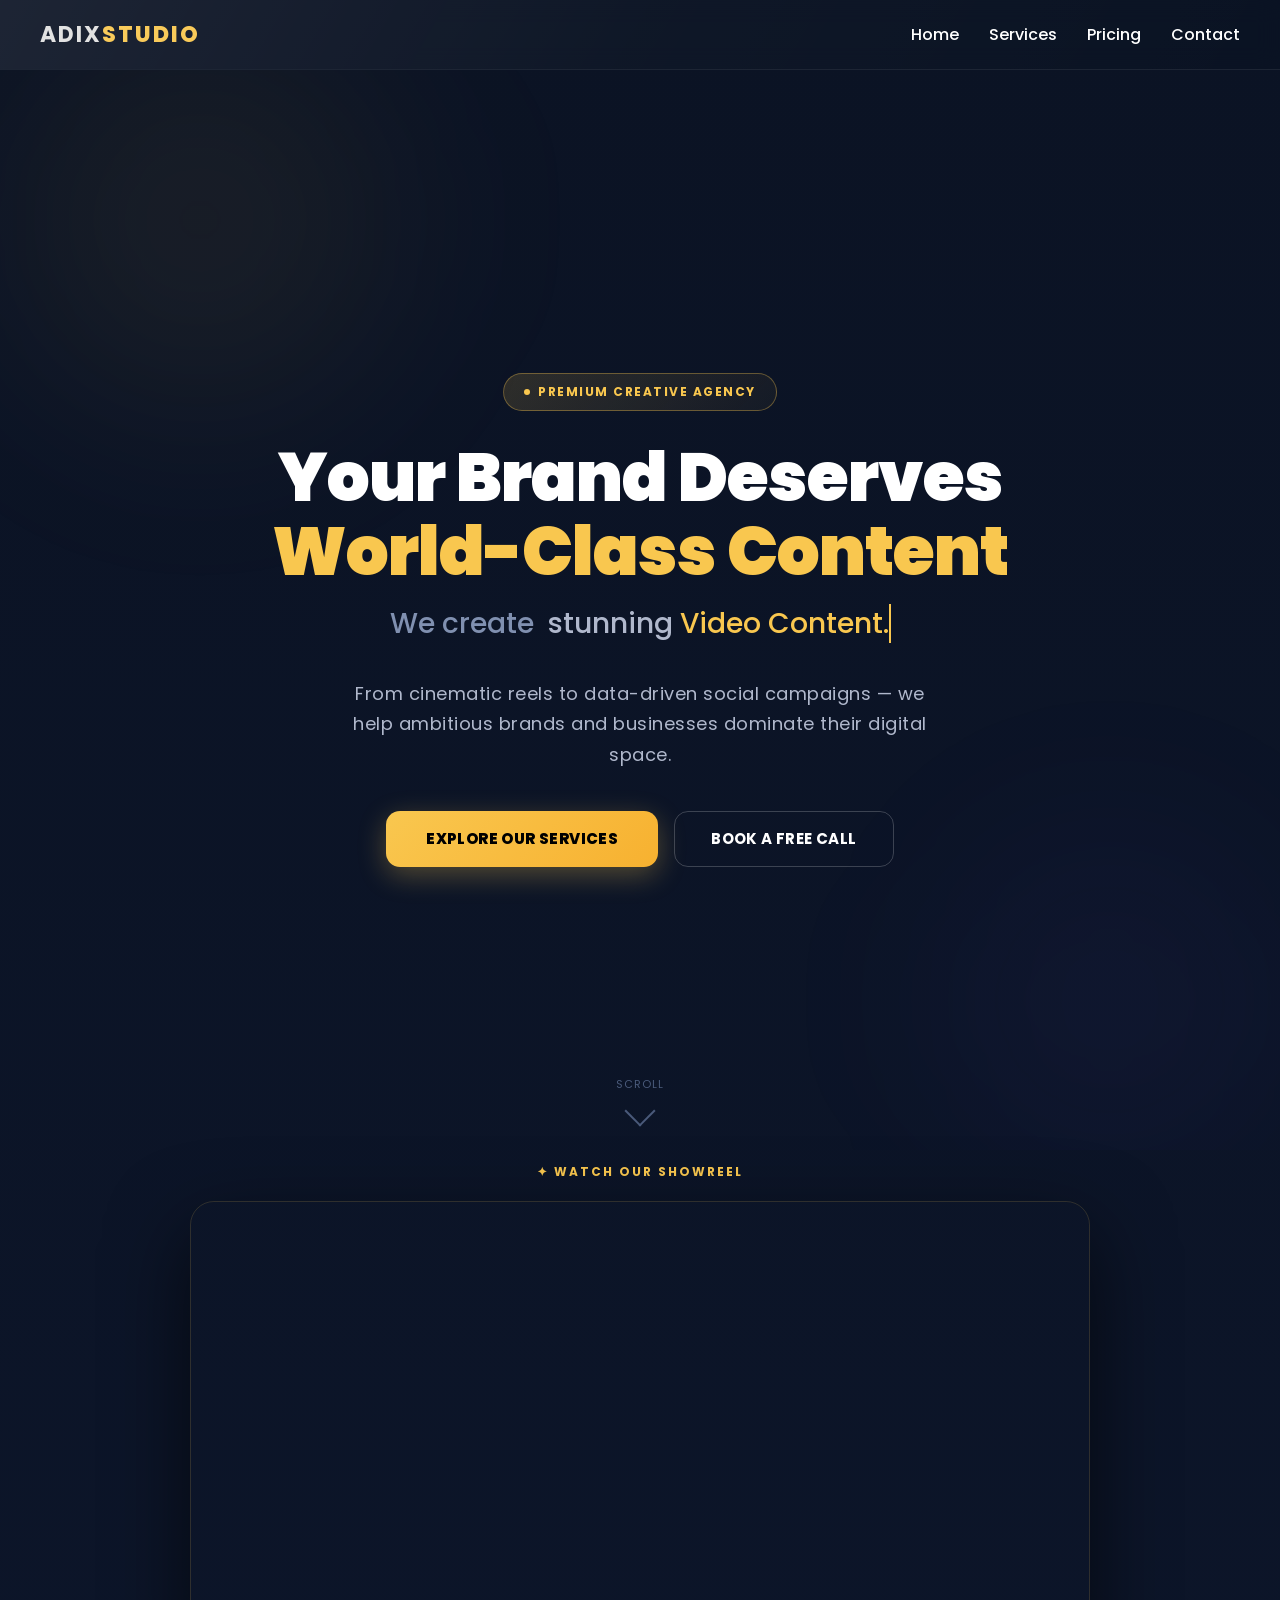
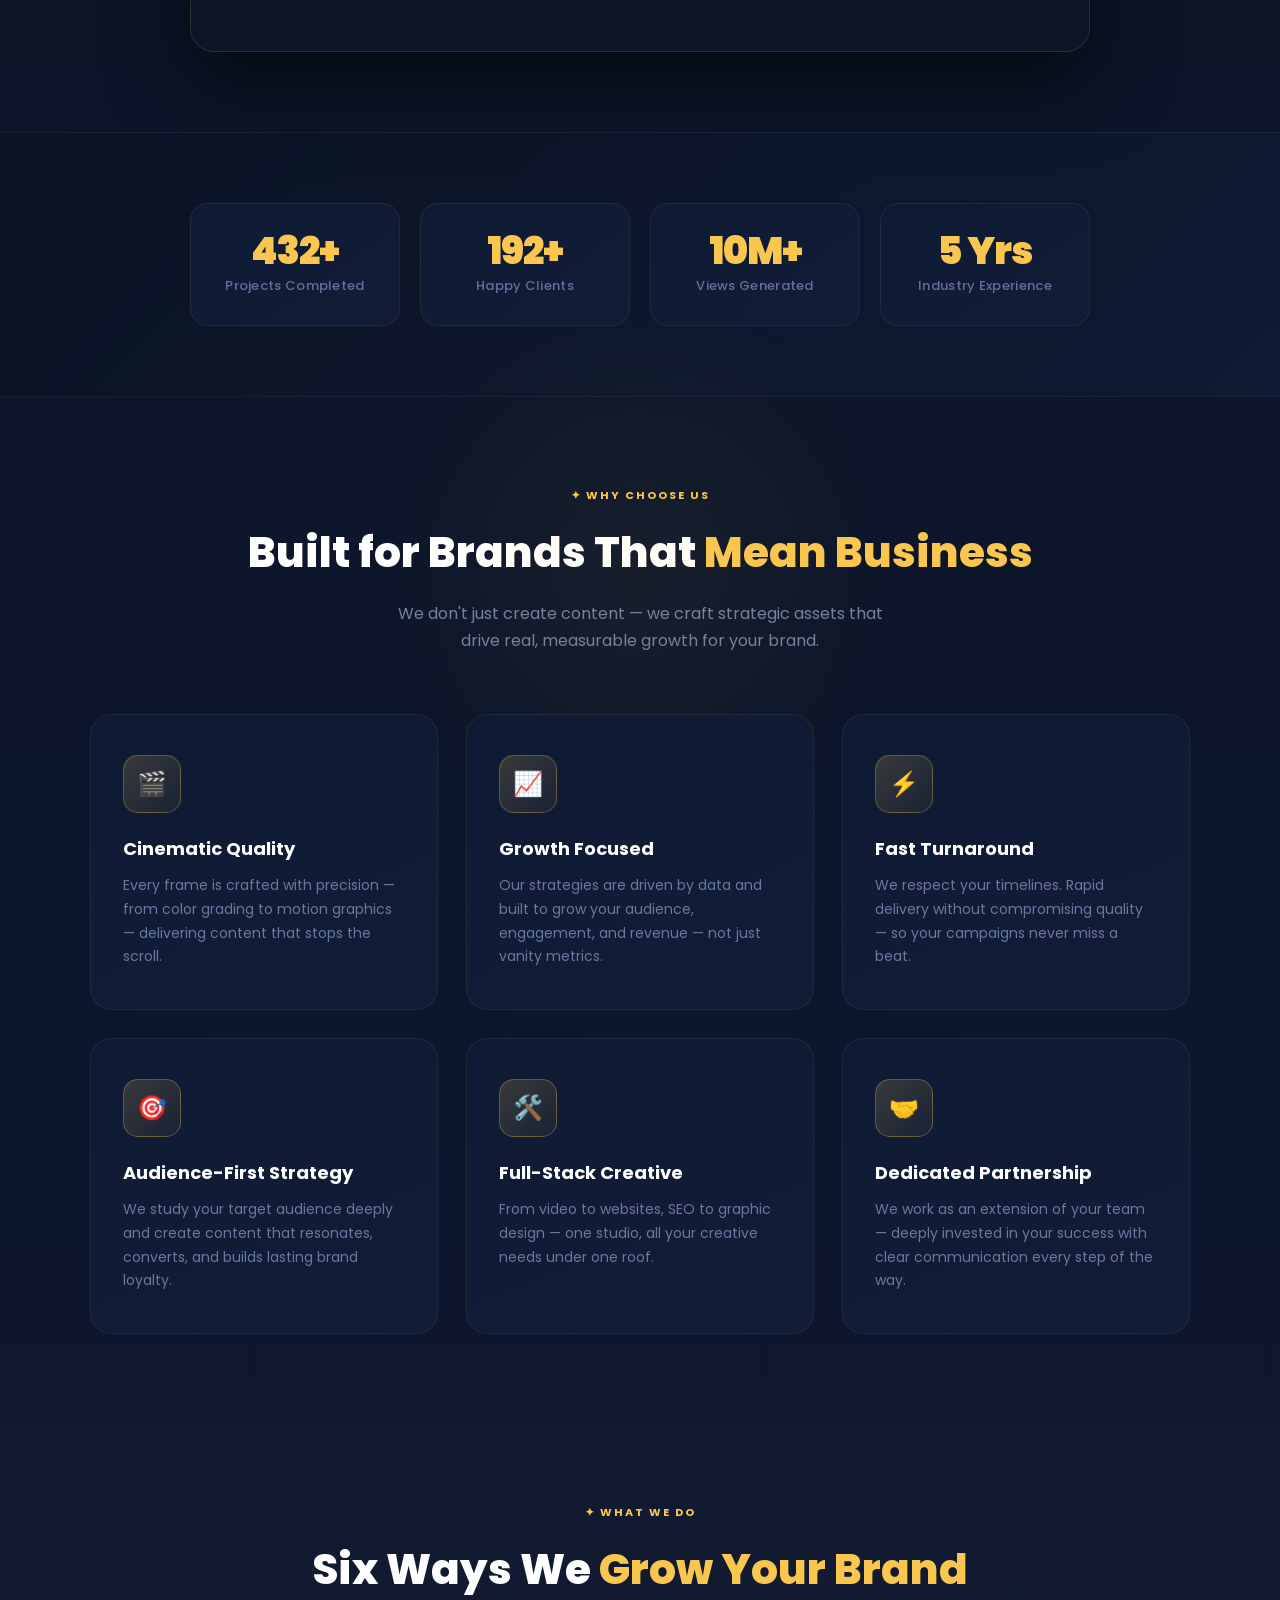
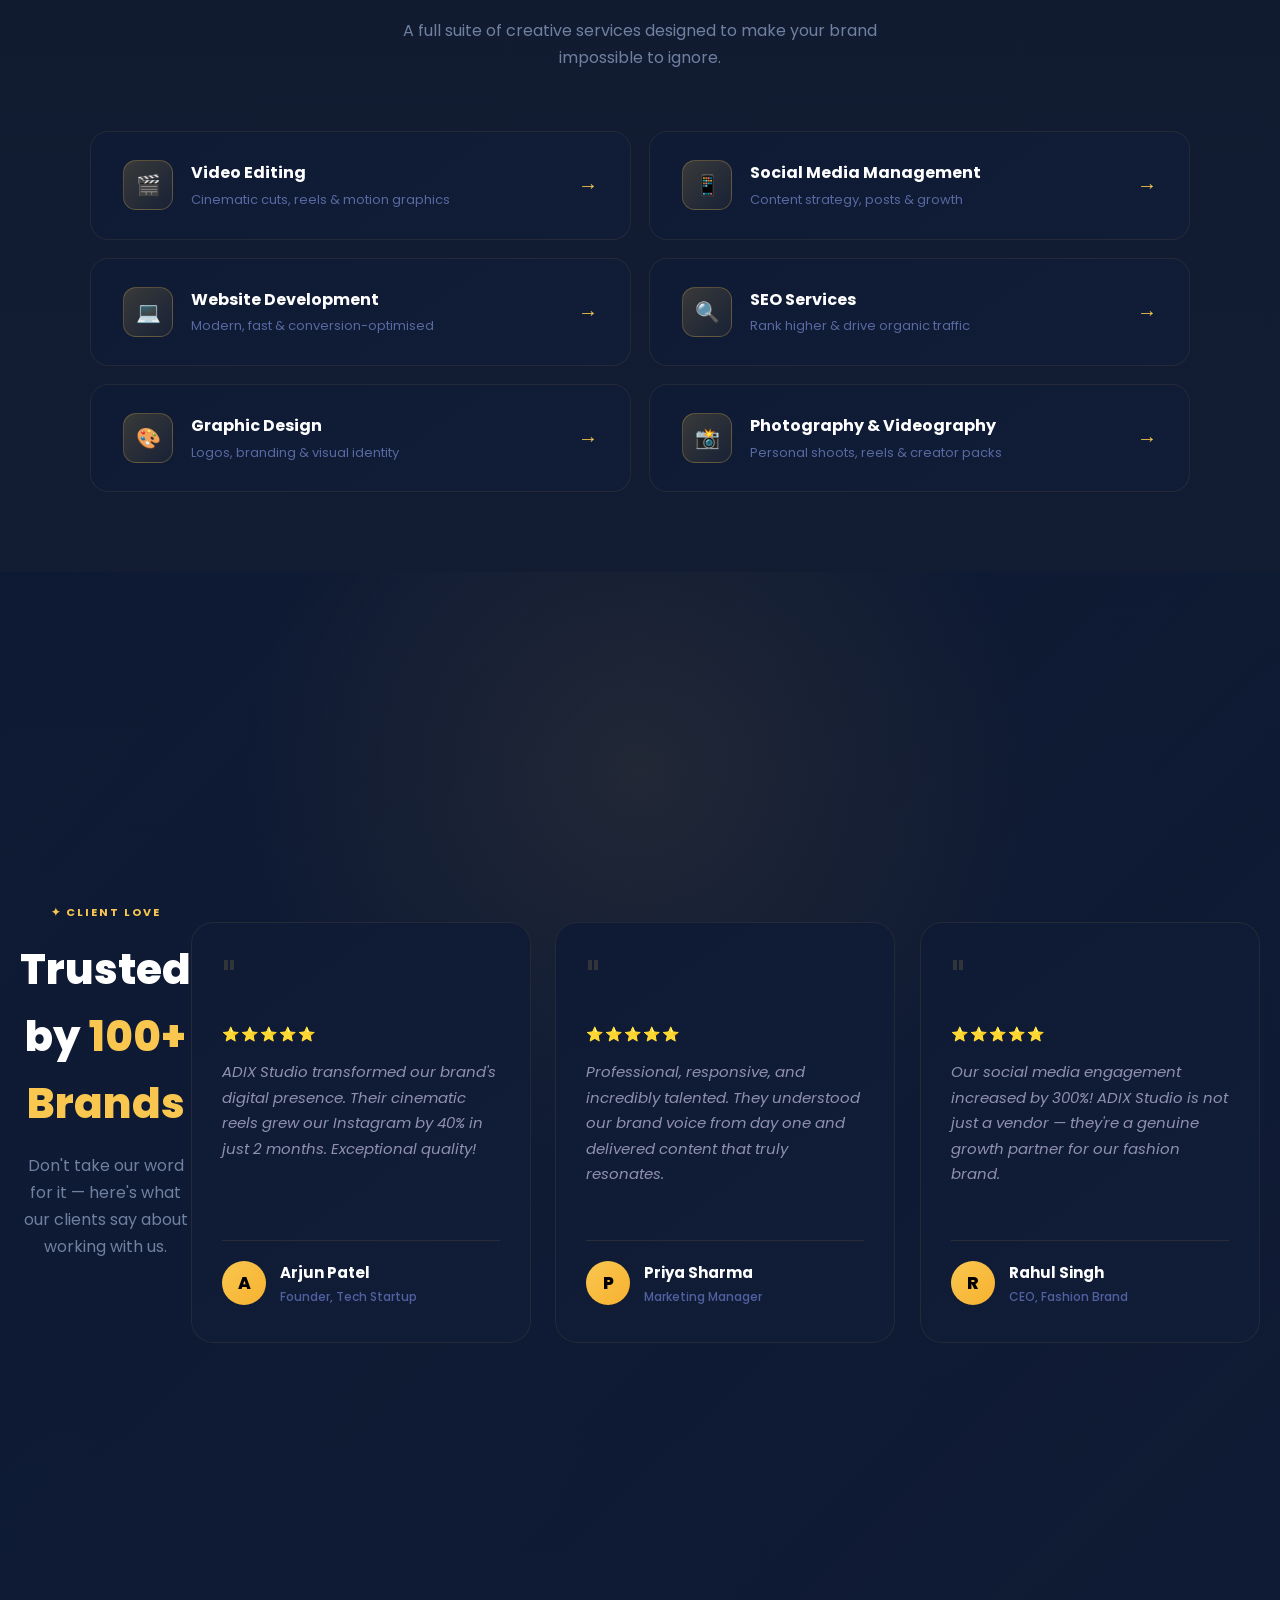
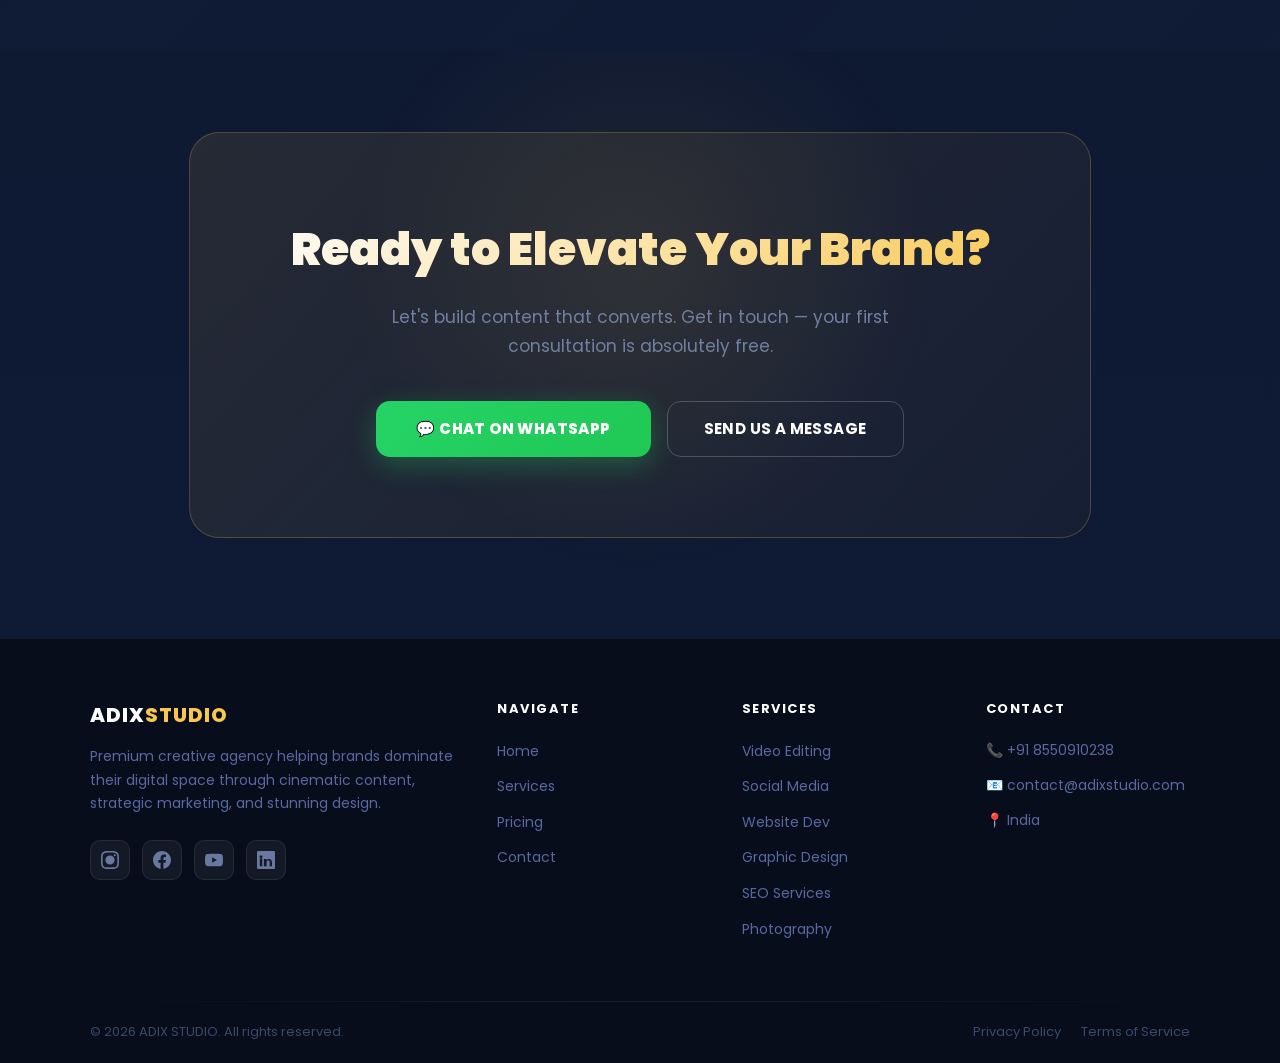
==== index.html @ 604bb196 "fix: standardize all folder and file naming to lowercase to fix GitHub Pages loading issues" ====
<!DOCTYPE html>
<html lang="en">

<head>
  <meta charset="UTF-8" />
  <meta name="viewport" content="width=device-width, initial-scale=1.0" />
  <title>ADIX STUDIO — Creative Agency for Brands &amp; Businesses</title>
  <meta name="description"
    content="ADIX STUDIO is a premium creative agency helping brands grow through cinematic video editing, social media management, SEO, and stunning design." />
  <link rel="stylesheet" href="css/style.css" />
  <style>
    /* =============================================
       HOME PAGE — INTERACTIVE BRAND PITCH STYLES
    ============================================= */

    /* ---- HERO ---- */
    .hero {
      min-height: 100vh;
      display: flex;
      flex-direction: column;
      justify-content: center;
      align-items: center;
      text-align: center;
      padding: 100px 20px 80px;
      position: relative;
      overflow: hidden;
    }

    /* animated background blobs */
    .hero::before,
    .hero::after {
      content: "";
      position: absolute;
      border-radius: 50%;
      filter: blur(80px);
      z-index: 0;
      pointer-events: none;
      animation: blobFloat 8s ease-in-out infinite alternate;
    }

    .hero::before {
      width: 600px;
      height: 600px;
      top: -150px;
      left: -100px;
      background: radial-gradient(circle, rgba(249, 199, 79, 0.08), transparent 70%);
    }

    .hero::after {
      width: 500px;
      height: 500px;
      bottom: -100px;
      right: -80px;
      background: radial-gradient(circle, rgba(120, 80, 255, 0.06), transparent 70%);
      animation-delay: 2s;
    }

    @keyframes blobFloat {
      from {
        transform: translateY(0) scale(1);
      }

      to {
        transform: translateY(40px) scale(1.1);
      }
    }

    .hero-content {
      position: relative;
      z-index: 1;
      max-width: 820px;
      margin: auto;
    }

    .hero-tag {
      display: inline-flex;
      align-items: center;
      gap: 8px;
      background: linear-gradient(135deg, rgba(249, 199, 79, 0.15), rgba(249, 199, 79, 0.04));
      border: 1px solid rgba(249, 199, 79, 0.35);
      color: #f9c74f;
      font-size: 12px;
      font-weight: 700;
      padding: 8px 20px;
      border-radius: 50px;
      letter-spacing: 1.5px;
      text-transform: uppercase;
      animation: fadeInDown 0.7s ease both;
      margin-bottom: 30px;
    }

    .hero-tag .dot {
      width: 6px;
      height: 6px;
      background: #f9c74f;
      border-radius: 50%;
      animation: pulse-dot 1.5s ease infinite;
    }

    @keyframes pulse-dot {

      0%,
      100% {
        opacity: 1;
        transform: scale(1);
      }

      50% {
        opacity: 0.4;
        transform: scale(0.7);
      }
    }

    .hero h1 {
      font-size: clamp(36px, 6vw, 68px);
      font-weight: 900;
      color: #fff;
      line-height: 1.1;
      margin: 0 0 12px;
      letter-spacing: -1px;
      animation: fadeInUp 0.8s ease 0.15s both;
    }

    .hero h1 .gold {
      color: #f9c74f;
    }

    /* Typewriter line */
    .typewriter-wrap {
      font-size: clamp(18px, 3vw, 28px);
      color: #8090b0;
      font-weight: 500;
      margin: 0 0 32px;
      animation: fadeInUp 0.9s ease 0.3s both;
      min-height: 40px;
    }

    .typewriter-wrap .tw-static {
      color: #b0b8cc;
    }

    .typewriter-span {
      color: #f9c74f;
      border-right: 2px solid #f9c74f;
      animation: blink-cursor 0.7s step-end infinite;
    }

    @keyframes blink-cursor {
      50% {
        border-color: transparent;
      }
    }

    .hero-sub {
      font-size: 16px;
      color: #7080a0;
      max-width: 540px;
      margin: 0 auto 48px;
      line-height: 1.7;
      animation: fadeInUp 1s ease 0.45s both;
    }

    /* CTA buttons */
    .hero-ctas {
      display: flex;
      flex-wrap: wrap;
      gap: 16px;
      justify-content: center;
      animation: fadeInUp 1s ease 0.6s both;
    }

    .btn-primary {
      background: linear-gradient(135deg, #f9c74f, #f7b130);
      color: #000;
      font-weight: 800;
      font-size: 15px;
      letter-spacing: 0.4px;
      text-transform: uppercase;
      padding: 16px 40px;
      border-radius: 14px;
      text-decoration: none;
      box-shadow: 0 8px 28px rgba(249, 199, 79, 0.3);
      transition: all 0.3s ease;
      display: inline-block;
    }

    .btn-primary:hover {
      transform: translateY(-4px) scale(1.02);
      box-shadow: 0 16px 40px rgba(249, 199, 79, 0.5);
    }

    .btn-outline {
      background: transparent;
      color: #fff;
      font-weight: 700;
      font-size: 15px;
      letter-spacing: 0.4px;
      text-transform: uppercase;
      padding: 15px 36px;
      border-radius: 14px;
      text-decoration: none;
      border: 1px solid rgba(255, 255, 255, 0.2);
      transition: all 0.3s ease;
      display: inline-block;
    }

    .btn-outline:hover {
      border-color: #f9c74f;
      color: #f9c74f;
      transform: translateY(-4px);
      box-shadow: 0 10px 28px rgba(249, 199, 79, 0.1);
    }

    /* Scroll indicator */
    .scroll-hint {
      position: absolute;
      bottom: 28px;
      left: 50%;
      transform: translateX(-50%);
      display: flex;
      flex-direction: column;
      align-items: center;
      gap: 6px;
      color: #4a5a7a;
      font-size: 11px;
      letter-spacing: 1px;
      text-transform: uppercase;
      animation: fadeIn 2s ease 1.5s both;
    }

    .scroll-hint .arrow {
      width: 20px;
      height: 20px;
      border-right: 2px solid #4a5a7a;
      border-bottom: 2px solid #4a5a7a;
      transform: rotate(45deg);
      animation: scrollBounce 1.4s ease infinite;
    }

    @keyframes scrollBounce {

      0%,
      100% {
        transform: rotate(45deg) translateY(0);
        opacity: 1;
      }

      50% {
        transform: rotate(45deg) translateY(5px);
        opacity: 0.5;
      }
    }

    @keyframes fadeIn {
      from {
        opacity: 0;
      }

      to {
        opacity: 1;
      }
    }

    /* ---- REEL SECTION ---- */
    .reel-section {
      padding: 0 20px 80px;
      position: relative;
      z-index: 1;
    }

    .reel-inner {
      max-width: 900px;
      margin: auto;
    }

    .reel-label {
      text-align: center;
      font-size: 12px;
      font-weight: 700;
      color: #f9c74f;
      letter-spacing: 2px;
      text-transform: uppercase;
      margin-bottom: 20px;
    }

    .video-frame {
      position: relative;
      border-radius: 24px;
      overflow: hidden;
      border: 1px solid rgba(249, 199, 79, 0.15);
      box-shadow: 0 30px 80px rgba(0, 0, 0, 0.6);
      cursor: pointer;
    }

    .video-frame video {
      width: 100%;
      display: block;
      border-radius: 24px;
    }

    .video-frame .play-overlay {
      position: absolute;
      inset: 0;
      background: rgba(0, 0, 0, 0.35);
      display: flex;
      align-items: center;
      justify-content: center;
      opacity: 0;
      transition: opacity 0.3s ease;
      border-radius: 24px;
    }

    .video-frame:hover .play-overlay {
      opacity: 1;
    }

    .play-overlay .play-circle {
      width: 72px;
      height: 72px;
      background: rgba(249, 199, 79, 0.9);
      border-radius: 50%;
      display: flex;
      align-items: center;
      justify-content: center;
      font-size: 26px;
      transition: transform 0.3s ease;
    }

    .video-frame:hover .play-circle {
      transform: scale(1.1);
    }

    /* ---- STATS ---- */
    .stats-section {
      padding: 70px 20px;
      border-top: 1px solid rgba(255, 255, 255, 0.05);
      border-bottom: 1px solid rgba(255, 255, 255, 0.05);
    }

    .stats-grid {
      max-width: 900px;
      margin: auto;
      display: grid;
      grid-template-columns: repeat(4, 1fr);
      gap: 20px;
    }

    .stat-card {
      text-align: center;
      padding: 28px 20px;
      background: linear-gradient(145deg, #0f1b35, #111c36);
      border: 1px solid rgba(249, 199, 79, 0.08);
      border-radius: 18px;
      transition: all 0.3s ease;
      opacity: 0;
      transform: translateY(20px);
    }

    .stat-card.visible {
      opacity: 1;
      transform: translateY(0);
      transition: opacity 0.6s ease, transform 0.6s ease;
    }

    .stat-card:hover {
      border-color: rgba(249, 199, 79, 0.3);
      transform: translateY(-5px);
      box-shadow: 0 12px 36px rgba(0, 0, 0, 0.4);
    }

    .stat-number {
      font-size: 38px;
      font-weight: 900;
      color: #f9c74f;
      margin: 0 0 6px;
      line-height: 1;
    }

    .stat-label {
      font-size: 13px;
      color: #6070a0;
      margin: 0;
      font-weight: 500;
      letter-spacing: 0.3px;
    }

    /* ---- WHY ADIX / VALUE PROPS ---- */
    .why-section {
      padding: 90px 20px;
      position: relative;
    }

    .why-section::before {
      content: "";
      position: absolute;
      top: -80px;
      left: 50%;
      transform: translateX(-50%);
      width: 700px;
      height: 500px;
      background: radial-gradient(circle, rgba(249, 199, 79, 0.05), transparent 65%);
      pointer-events: none;
    }

    .section-header {
      text-align: center;
      margin-bottom: 60px;
    }

    .section-header .s-tag {
      font-size: 11px;
      font-weight: 700;
      color: #f9c74f;
      letter-spacing: 2px;
      text-transform: uppercase;
      display: block;
      margin-bottom: 14px;
    }

    .section-header h2 {
      font-size: clamp(26px, 4vw, 42px);
      font-weight: 800;
      color: #fff;
      margin: 0 0 14px;
    }

    .section-header h2 span {
      color: #f9c74f;
    }

    .section-header p {
      font-size: 16px;
      color: #7080a0;
      max-width: 520px;
      margin: 0 auto;
      line-height: 1.7;
    }

    .vp-grid {
      max-width: 1100px;
      margin: auto;
      display: grid;
      grid-template-columns: repeat(3, 1fr);
      gap: 28px;
    }

    .vp-card {
      background: linear-gradient(160deg, #0f1b35, #111c36);
      border: 1px solid rgba(249, 199, 79, 0.08);
      border-radius: 22px;
      padding: 40px 32px;
      transition: all 0.35s ease;
      position: relative;
      overflow: hidden;
      opacity: 0;
      transform: translateY(30px);
    }

    .vp-card.visible {
      opacity: 1;
      transform: translateY(0);
      transition: opacity 0.7s ease, transform 0.7s ease;
    }

    .vp-card:nth-child(2) {
      transition-delay: 0.1s;
    }

    .vp-card:nth-child(3) {
      transition-delay: 0.2s;
    }

    .vp-card:nth-child(4) {
      transition-delay: 0.05s;
    }

    .vp-card:nth-child(5) {
      transition-delay: 0.15s;
    }

    .vp-card:nth-child(6) {
      transition-delay: 0.25s;
    }

    .vp-card:hover {
      border-color: rgba(249, 199, 79, 0.35);
      transform: translateY(-8px);
      box-shadow: 0 20px 50px rgba(0, 0, 0, 0.5);
    }

    .vp-icon {
      width: 56px;
      height: 56px;
      background: linear-gradient(135deg, rgba(249, 199, 79, 0.18), rgba(249, 199, 79, 0.04));
      border: 1px solid rgba(249, 199, 79, 0.3);
      border-radius: 15px;
      display: flex;
      align-items: center;
      justify-content: center;
      font-size: 24px;
      margin-bottom: 22px;
    }

    .vp-card h3 {
      font-size: 18px;
      font-weight: 700;
      color: #fff;
      margin: 0 0 10px;
    }

    .vp-card p {
      font-size: 14px;
      color: #6878a0;
      margin: 0;
      line-height: 1.7;
    }

    /* ---- SERVICES TEASER ---- */
    .services-teaser {
      padding: 80px 20px;
      background: rgba(255, 255, 255, 0.015);
    }

    .services-strips {
      max-width: 1100px;
      margin: 40px auto 0;
      display: grid;
      grid-template-columns: repeat(2, 1fr);
      gap: 18px;
    }

    .service-strip {
      background: linear-gradient(145deg, #0f1b35, #111c36);
      border: 1px solid rgba(249, 199, 79, 0.08);
      border-radius: 18px;
      padding: 28px 32px;
      display: flex;
      align-items: center;
      justify-content: space-between;
      text-decoration: none;
      color: inherit;
      transition: all 0.3s ease;
      opacity: 0;
      transform: translateX(-20px);
    }

    .service-strip.visible {
      opacity: 1;
      transform: translateX(0);
      transition: opacity 0.6s ease, transform 0.6s ease;
    }

    .service-strip:nth-child(even) {
      transform: translateX(20px);
    }

    .service-strip:nth-child(even).visible {
      transform: translateX(0);
    }

    .service-strip:hover {
      border-color: rgba(249, 199, 79, 0.4);
      transform: translateX(6px) scale(1.01);
      box-shadow: 0 12px 36px rgba(0, 0, 0, 0.4);
    }

    .strip-left {
      display: flex;
      align-items: center;
      gap: 18px;
    }

    .strip-icon {
      width: 48px;
      height: 48px;
      background: linear-gradient(135deg, rgba(249, 199, 79, 0.18), rgba(249, 199, 79, 0.04));
      border: 1px solid rgba(249, 199, 79, 0.25);
      border-radius: 13px;
      display: flex;
      align-items: center;
      justify-content: center;
      font-size: 20px;
      flex-shrink: 0;
    }

    .strip-text h4 {
      font-size: 16px;
      font-weight: 700;
      color: #fff;
      margin: 0 0 4px;
    }

    .strip-text p {
      font-size: 13px;
      color: #5868a0;
      margin: 0;
    }

    .strip-arrow {
      color: #f9c74f;
      font-size: 20px;
      transition: transform 0.3s ease;
      flex-shrink: 0;
    }

    .service-strip:hover .strip-arrow {
      transform: translateX(5px);
    }

    /* ---- TESTIMONIALS ---- */
    .testimonials-section {
      padding: 90px 20px;
    }

    .testimonials-grid {
      max-width: 1100px;
      margin: 40px auto 0;
      display: grid;
      grid-template-columns: repeat(3, 1fr);
      gap: 24px;
    }

    .testimonial-card {
      background: linear-gradient(145deg, #0f1b35, #111c36);
      border: 1px solid rgba(249, 199, 79, 0.08);
      border-radius: 22px;
      padding: 36px 30px;
      position: relative;
      transition: all 0.35s ease;
      opacity: 0;
      transform: translateY(30px);
    }

    .testimonial-card.visible {
      opacity: 1;
      transform: translateY(0);
    }

    .testimonial-card:nth-child(2) {
      transition-delay: 0.1s;
    }

    .testimonial-card:nth-child(3) {
      transition-delay: 0.2s;
    }

    .testimonial-card:hover {
      border-color: rgba(249, 199, 79, 0.25);
      transform: translateY(-8px);
      box-shadow: 0 20px 50px rgba(0, 0, 0, 0.4);
    }

    .quote-icon {
      font-size: 48px;
      color: rgba(249, 199, 79, 0.15);
      line-height: 1;
      margin-bottom: 16px;
      display: block;
    }

    .testimonial-text {
      font-size: 15px;
      color: #9090b0;
      line-height: 1.7;
      margin: 0 0 28px;
      font-style: italic;
    }

    .testimonial-author {
      display: flex;
      align-items: center;
      gap: 14px;
    }

    .author-avatar {
      width: 44px;
      height: 44px;
      background: linear-gradient(135deg, #f9c74f, #f7b130);
      border-radius: 50%;
      display: flex;
      align-items: center;
      justify-content: center;
      font-weight: 800;
      font-size: 17px;
      color: #000;
      flex-shrink: 0;
    }

    .author-name {
      font-size: 15px;
      font-weight: 700;
      color: #fff;
      margin: 0 0 2px;
    }

    .author-role {
      font-size: 12px;
      color: #5060a0;
      margin: 0;
    }

    .stars {
      font-size: 14px;
      margin-bottom: 14px;
      letter-spacing: 2px;
    }

    /* ---- FINAL CTA ---- */
    .final-cta {
      padding: 80px 20px 100px;
      text-align: center;
      position: relative;
      overflow: hidden;
    }

    .final-cta::before {
      content: "";
      position: absolute;
      top: -80px;
      left: 50%;
      transform: translateX(-50%);
      width: 700px;
      height: 600px;
      background: radial-gradient(circle, rgba(249, 199, 79, 0.08), transparent 65%);
      pointer-events: none;
    }

    .cta-card {
      background: linear-gradient(135deg, rgba(249, 199, 79, 0.1), rgba(249, 199, 79, 0.03));
      border: 1px solid rgba(249, 199, 79, 0.22);
      border-radius: 30px;
      padding: 80px 40px;
      max-width: 820px;
      margin: auto;
      position: relative;
      z-index: 1;
    }

    .cta-card h2 {
      font-size: clamp(28px, 4.5vw, 46px);
      font-weight: 900;
      background: linear-gradient(135deg, #fff, #f9c74f);
      -webkit-background-clip: text;
      -webkit-text-fill-color: transparent;
      background-clip: text;
      margin: 0 0 16px;
    }

    .cta-card p {
      font-size: 17px;
      color: #7080a0;
      max-width: 500px;
      margin: 0 auto 40px;
      line-height: 1.7;
    }

    .cta-btns {
      display: flex;
      flex-wrap: wrap;
      gap: 16px;
      justify-content: center;
    }

    .btn-whatsapp {
      background: linear-gradient(135deg, #25D366, #20c854);
      color: #fff;
      font-weight: 800;
      font-size: 15px;
      text-transform: uppercase;
      letter-spacing: 0.4px;
      padding: 16px 40px;
      border-radius: 14px;
      text-decoration: none;
      box-shadow: 0 8px 28px rgba(37, 211, 102, 0.3);
      transition: all 0.3s ease;
      display: inline-flex;
      align-items: center;
      gap: 8px;
    }

    .btn-whatsapp:hover {
      transform: translateY(-4px);
      box-shadow: 0 16px 40px rgba(37, 211, 102, 0.5);
    }

    /* ---- FOOTER ---- */
    .footer {
      background: rgba(8, 13, 26, 0.95);
      border-top: 1px solid rgba(255, 255, 255, 0.06);
      padding: 60px 20px 0;
    }

    .footer-content {
      max-width: 1100px;
      margin: auto;
      display: grid;
      grid-template-columns: 1.8fr 1fr 1fr 1fr;
      gap: 40px;
      padding-bottom: 50px;
    }

    .footer-title {
      font-size: 20px;
      font-weight: 800;
      color: #fff;
      letter-spacing: 1px;
      margin: 0 0 14px;
    }

    .footer-title span {
      color: #f9c74f;
    }

    .footer-desc {
      font-size: 14px;
      color: #5868a0;
      line-height: 1.7;
      margin: 0 0 24px;
    }

    .social-links {
      display: flex;
      gap: 12px;
      flex-wrap: wrap;
    }

    .social-icon {
      width: 38px;
      height: 38px;
      background: rgba(255, 255, 255, 0.05);
      border: 1px solid rgba(255, 255, 255, 0.08);
      border-radius: 10px;
      display: flex;
      align-items: center;
      justify-content: center;
      color: #6878a0;
      transition: all 0.3s ease;
      text-decoration: none;
    }

    .social-icon:hover {
      background: rgba(249, 199, 79, 0.15);
      border-color: rgba(249, 199, 79, 0.4);
      color: #f9c74f;
      transform: translateY(-3px);
    }

    .footer-section h4 {
      font-size: 13px;
      font-weight: 700;
      color: #fff;
      text-transform: uppercase;
      letter-spacing: 1.5px;
      margin: 0 0 18px;
    }

    .footer-links {
      list-style: none;
      padding: 0;
      margin: 0;
    }

    .footer-links li {
      margin-bottom: 10px;
    }

    .footer-links a {
      font-size: 14px;
      color: #5868a0;
      text-decoration: none;
      transition: color 0.3s ease;
    }

    .footer-links a:hover {
      color: #f9c74f;
    }

    .footer-contact {
      font-size: 14px;
      color: #5868a0;
      margin: 0 0 10px;
    }

    .footer-divider {
      height: 1px;
      background: linear-gradient(90deg, transparent, rgba(255, 255, 255, 0.08), transparent);
      max-width: 1100px;
      margin: 0 auto;
    }

    .footer-bottom {
      max-width: 1100px;
      margin: auto;
      display: flex;
      justify-content: space-between;
      align-items: center;
      padding: 20px 0;
      flex-wrap: wrap;
      gap: 12px;
    }

    .footer-bottom p {
      font-size: 13px;
      color: #3a4a6a;
      margin: 0;
    }

    .footer-links-bottom {
      display: flex;
      gap: 20px;
    }

    .footer-links-bottom a {
      font-size: 13px;
      color: #3a4a6a;
      text-decoration: none;
      transition: color 0.3s ease;
    }

    .footer-links-bottom a:hover {
      color: #f9c74f;
    }

    /* ---- VIDEO MODAL ---- */
    .video-modal {
      display: none;
      position: fixed;
      inset: 0;
      background: rgba(0, 0, 0, 0.95);
      justify-content: center;
      align-items: center;
      z-index: 1100;
    }

    .video-modal.active {
      display: flex;
    }

    .video-container {
      position: relative;
      width: 90%;
      max-width: 900px;
    }

    .video-container video {
      width: 100%;
      border-radius: 16px;
    }

    .close-btn {
      position: absolute;
      top: -42px;
      right: 0;
      font-size: 28px;
      cursor: pointer;
      color: #fff;
      background: none;
      border: none;
      transition: color 0.3s ease;
    }

    .close-btn:hover {
      color: #f9c74f;
    }

    /* ---- RESPONSIVE ---- */
    @media (max-width: 900px) {

      .vp-grid,
      .testimonials-grid {
        grid-template-columns: 1fr 1fr;
      }

      .services-strips {
        grid-template-columns: 1fr;
      }

      .footer-content {
        grid-template-columns: 1fr 1fr;
      }
    }

    @media (max-width: 640px) {
      .stats-grid {
        grid-template-columns: repeat(2, 1fr);
      }

      .vp-grid,
      .testimonials-grid {
        grid-template-columns: 1fr;
      }

      .hero-ctas {
        flex-direction: column;
        align-items: center;
      }

      .footer-content {
        grid-template-columns: 1fr;
      }

      .footer-bottom {
        flex-direction: column;
        text-align: center;
      }
    }
  </style>
</head>

<body>

  <!-- NAVBAR -->
  <header class="navbar">
    <div class="logo">ADIX<span>STUDIO</span></div>
    <nav class="nav-links">
      <a href="index.html">Home</a>
      <a href="service.html">Services</a>
      <a href="pricing.html">Pricing</a>
      <a href="contact.html">Contact</a>
    </nav>
    <div class="menu-toggle" id="menuToggle">☰</div>
  </header>

  <!-- ===================== HERO ===================== -->
  <section class="hero" id="home">
    <div class="hero-content">
      <div class="hero-tag">
        <span class="dot"></span>
        Premium Creative Agency
      </div>

      <h1>Your Brand Deserves <br><span class="gold">World-Class Content</span></h1>

      <div class="typewriter-wrap">
        We create &nbsp;<span class="tw-static">stunning </span><span class="typewriter-span" id="tw"></span>
      </div>

      <p class="hero-sub">
        From cinematic reels to data-driven social campaigns — we help ambitious brands and businesses dominate their
        digital space.
      </p>

      <div class="hero-ctas">
        <a href="service.html" class="btn-primary">Explore Our Services</a>
        <a href="contact.html" class="btn-outline">Book a Free Call</a>
      </div>
    </div>

    <div class="scroll-hint">
      <span>Scroll</span>
      <div class="arrow"></div>
    </div>
  </section>

  <!-- ===================== SHOWREEL ===================== -->
  <section class="reel-section">
    <div class="reel-inner">
      <p class="reel-label">✦ Watch Our Showreel</p>
      <div class="video-frame" id="reelCard" onclick="openVideo()">
        <video class="preview-video" muted autoplay loop playsinline>
          <source src="assets/intro.mp4" type="video/mp4">
        </video>
        <div class="play-overlay">
          <div class="play-circle">▶</div>
        </div>
      </div>
    </div>
  </section>

  <!-- ===================== STATS ===================== -->
  <section class="stats-section">
    <div class="stats-grid">
      <div class="stat-card" data-reveal>
        <div class="stat-number" data-count="500">0</div>
        <p class="stat-label">Projects Completed</p>
      </div>
      <div class="stat-card" data-reveal>
        <div class="stat-number" data-count="200">0</div>
        <p class="stat-label">Happy Clients</p>
      </div>
      <div class="stat-card" data-reveal>
        <div class="stat-number" data-count="10" data-suffix="M+">0</div>
        <p class="stat-label">Views Generated</p>
      </div>
      <div class="stat-card" data-reveal>
        <div class="stat-number" data-count="5" data-suffix=" Yrs">0</div>
        <p class="stat-label">Industry Experience</p>
      </div>
    </div>
  </section>

  <!-- ===================== WHY ADIX ===================== -->
  <section class="why-section">
    <div class="section-header">
      <span class="s-tag">✦ Why Choose Us</span>
      <h2>Built for Brands That <span>Mean Business</span></h2>
      <p>We don't just create content — we craft strategic assets that drive real, measurable growth for your brand.</p>
    </div>
    <div class="vp-grid">
      <div class="vp-card" data-reveal>
        <div class="vp-icon">🎬</div>
        <h3>Cinematic Quality</h3>
        <p>Every frame is crafted with precision — from color grading to motion graphics — delivering content that stops
          the scroll.</p>
      </div>
      <div class="vp-card" data-reveal>
        <div class="vp-icon">📈</div>
        <h3>Growth Focused</h3>
        <p>Our strategies are driven by data and built to grow your audience, engagement, and revenue — not just vanity
          metrics.</p>
      </div>
      <div class="vp-card" data-reveal>
        <div class="vp-icon">⚡</div>
        <h3>Fast Turnaround</h3>
        <p>We respect your timelines. Rapid delivery without compromising quality — so your campaigns never miss a beat.
        </p>
      </div>
      <div class="vp-card" data-reveal>
        <div class="vp-icon">🎯</div>
        <h3>Audience-First Strategy</h3>
        <p>We study your target audience deeply and create content that resonates, converts, and builds lasting brand
          loyalty.</p>
      </div>
      <div class="vp-card" data-reveal>
        <div class="vp-icon">🛠️</div>
        <h3>Full-Stack Creative</h3>
        <p>From video to websites, SEO to graphic design — one studio, all your creative needs under one roof.</p>
      </div>
      <div class="vp-card" data-reveal>
        <div class="vp-icon">🤝</div>
        <h3>Dedicated Partnership</h3>
        <p>We work as an extension of your team — deeply invested in your success with clear communication every step of
          the way.</p>
      </div>
    </div>
  </section>

  <!-- ===================== SERVICES TEASER ===================== -->
  <section class="services-teaser">
    <div class="section-header">
      <span class="s-tag">✦ What We Do</span>
      <h2>Six Ways We <span>Grow Your Brand</span></h2>
      <p>A full suite of creative services designed to make your brand impossible to ignore.</p>
    </div>
    <div class="services-strips">
      <a href="service.html" class="service-strip" data-reveal>
        <div class="strip-left">
          <div class="strip-icon">🎬</div>
          <div class="strip-text">
            <h4>Video Editing</h4>
            <p>Cinematic cuts, reels &amp; motion graphics</p>
          </div>
        </div>
        <span class="strip-arrow">→</span>
      </a>
      <a href="service.html" class="service-strip" data-reveal>
        <div class="strip-left">
          <div class="strip-icon">📱</div>
          <div class="strip-text">
            <h4>Social Media Management</h4>
            <p>Content strategy, posts &amp; growth</p>
          </div>
        </div>
        <span class="strip-arrow">→</span>
      </a>
      <a href="service.html" class="service-strip" data-reveal>
        <div class="strip-left">
          <div class="strip-icon">💻</div>
          <div class="strip-text">
            <h4>Website Development</h4>
            <p>Modern, fast &amp; conversion-optimised</p>
          </div>
        </div>
        <span class="strip-arrow">→</span>
      </a>
      <a href="service.html" class="service-strip" data-reveal>
        <div class="strip-left">
          <div class="strip-icon">🔍</div>
          <div class="strip-text">
            <h4>SEO Services</h4>
            <p>Rank higher &amp; drive organic traffic</p>
          </div>
        </div>
        <span class="strip-arrow">→</span>
      </a>
      <a href="service.html" class="service-strip" data-reveal>
        <div class="strip-left">
          <div class="strip-icon">🎨</div>
          <div class="strip-text">
            <h4>Graphic Design</h4>
            <p>Logos, branding &amp; visual identity</p>
          </div>
        </div>
        <span class="strip-arrow">→</span>
      </a>
      <a href="service.html" class="service-strip" data-reveal>
        <div class="strip-left">
          <div class="strip-icon">📸</div>
          <div class="strip-text">
            <h4>Photography &amp; Videography</h4>
            <p>Personal shoots, reels &amp; creator packs</p>
          </div>
        </div>
        <span class="strip-arrow">→</span>
      </a>
    </div>
  </section>

  <!-- ===================== TESTIMONIALS ===================== -->
  <section class="testimonials-section" id="testimonials">
    <div class="section-header">
      <span class="s-tag">✦ Client Love</span>
      <h2>Trusted by <span>100+ Brands</span></h2>
      <p>Don't take our word for it — here's what our clients say about working with us.</p>
    </div>
    <div class="testimonials-grid">
      <div class="testimonial-card" data-reveal>
        <span class="quote-icon">"</span>
        <div class="stars">⭐⭐⭐⭐⭐</div>
        <p class="testimonial-text">ADIX Studio transformed our brand's digital presence. Their cinematic reels grew our
          Instagram by 40% in just 2 months. Exceptional quality!</p>
        <div class="testimonial-author">
          <div class="author-avatar">A</div>
          <div>
            <p class="author-name">Arjun Patel</p>
            <p class="author-role">Founder, Tech Startup</p>
          </div>
        </div>
      </div>
      <div class="testimonial-card" data-reveal>
        <span class="quote-icon">"</span>
        <div class="stars">⭐⭐⭐⭐⭐</div>
        <p class="testimonial-text">Professional, responsive, and incredibly talented. They understood our brand voice
          from day one and delivered content that truly resonates.</p>
        <div class="testimonial-author">
          <div class="author-avatar">P</div>
          <div>
            <p class="author-name">Priya Sharma</p>
            <p class="author-role">Marketing Manager</p>
          </div>
        </div>
      </div>
      <div class="testimonial-card" data-reveal>
        <span class="quote-icon">"</span>
        <div class="stars">⭐⭐⭐⭐⭐</div>
        <p class="testimonial-text">Our social media engagement increased by 300%! ADIX Studio is not just a vendor —
          they're a genuine growth partner for our fashion brand.</p>
        <div class="testimonial-author">
          <div class="author-avatar">R</div>
          <div>
            <p class="author-name">Rahul Singh</p>
            <p class="author-role">CEO, Fashion Brand</p>
          </div>
        </div>
      </div>
    </div>
  </section>

  <!-- ===================== FINAL CTA ===================== -->
  <section class="final-cta">
    <div class="cta-card">
      <h2>Ready to Elevate Your Brand?</h2>
      <p>Let's build content that converts. Get in touch — your first consultation is absolutely free.</p>
      <div class="cta-btns">
        <a href="https://wa.me/918550910238" class="btn-whatsapp" target="_blank">
          💬 Chat on WhatsApp
        </a>
        <a href="contact.html" class="btn-outline">Send Us a Message</a>
      </div>
    </div>
  </section>

  <!-- ===================== FOOTER ===================== -->
  <footer class="footer">
    <div class="footer-content">
      <div class="footer-section">
        <h3 class="footer-title">ADIX<span>STUDIO</span></h3>
        <p class="footer-desc">Premium creative agency helping brands dominate their digital space through cinematic
          content, strategic marketing, and stunning design.</p>
        <div class="social-links">
          <a href="https://instagram.com" class="social-icon" title="Instagram">
            <svg width="18" height="18" viewBox="0 0 24 24" fill="currentColor">
              <path
                d="M12 2.163c3.204 0 3.584.012 4.85.07 3.252.148 4.771 1.691 4.919 4.919.058 1.265.069 1.645.069 4.849 0 3.205-.012 3.584-.069 4.849-.149 3.225-1.664 4.771-4.919 4.919-1.266.058-1.644.07-4.85.07-3.204 0-3.584-.012-4.849-.07-3.26-.149-4.771-1.699-4.919-4.92-.058-1.265-.07-1.644-.07-4.849 0-3.204.013-3.583.07-4.849.149-3.227 1.664-4.771 4.919-4.919 1.265-.057 1.645-.069 4.849-.069zm0-2.163c-3.259 0-3.667.013-4.947.072-4.358.2-6.78 2.618-6.98 6.98-.059 1.281-.073 1.689-.073 4.948 0 3.259.013 3.668.072 4.948.2 4.358 2.618 6.78 6.98 6.98 1.281.058 1.689.072 4.948.072 3.259 0 3.668-.013 4.948-.072 4.354-.2 6.782-2.618 6.979-6.98.059-1.28.073-1.689.073-4.948 0-3.259-.013-3.667-.072-4.947-.196-4.354-2.617-6.78-6.979-6.98-1.281-.059-1.69-.073-4.949-.073zM5.838 12a6.162 6.162 0 1 1 12.324 0 6.162 6.162 0 0 1-12.324 0zM12 16a4 4 0 1 1 0-8 4 4 0 0 1 0 8zm4.965-10.322a1.44 1.44 0 1 1 2.881.001 1.44 1.44 0 0 1-2.881-.001z" />
            </svg>
          </a>
          <a href="https://facebook.com" class="social-icon" title="Facebook">
            <svg width="18" height="18" viewBox="0 0 24 24" fill="currentColor">
              <path
                d="M24 12.073c0-6.627-5.373-12-12-12s-12 5.373-12 12c0 5.99 4.388 10.954 10.125 11.854v-8.385H7.078v-3.47h3.047V9.43c0-3.007 1.792-4.669 4.533-4.669 1.312 0 2.686.235 2.686.235v2.953H15.83c-1.491 0-1.956.925-1.956 1.874v2.25h3.328l-.532 3.47h-2.796v8.385C19.612 23.027 24 18.062 24 12.073z" />
            </svg>
          </a>
          <a href="https://youtube.com" class="social-icon" title="YouTube">
            <svg width="18" height="18" viewBox="0 0 24 24" fill="currentColor">
              <path
                d="M23.498 6.186a3.016 3.016 0 0 0-2.122-2.136C19.505 3.545 12 3.545 12 3.545s-7.505 0-9.377.505A3.017 3.017 0 0 0 .502 6.186C0 8.07 0 12 0 12s0 3.93.502 5.814a3.016 3.016 0 0 0 2.122 2.136c1.871.505 9.376.505 9.376.505s7.505 0 9.377-.505a3.015 3.015 0 0 0 2.122-2.136C24 15.93 24 12 24 12s0-3.93-.502-5.814zM9.545 15.568V8.432L15.818 12l-6.273 3.568z" />
            </svg>
          </a>
          <a href="https://linkedin.com" class="social-icon" title="LinkedIn">
            <svg width="18" height="18" viewBox="0 0 24 24" fill="currentColor">
              <path
                d="M20.447 20.452h-3.554v-5.569c0-1.328-.475-2.236-1.986-2.236-1.081 0-1.722.731-2.004 1.438-.103.25-.129.599-.129.948v5.419h-3.554s.05-8.736 0-9.646h3.554v1.364c.429-.647 1.3-1.573 3.168-1.573 2.314 0 4.04 1.513 4.04 4.802v5.053zM5.337 9.432c-1.144 0-1.915-.758-1.915-1.71 0-.968.77-1.71 1.95-1.71 1.177 0 1.914.742 1.939 1.71 0 .952-.762 1.71-1.974 1.71zm1.605 11.02H3.73V9.806h3.212v10.646zM22.225 0H1.771C.792 0 0 .774 0 1.729v20.542C0 23.227.792 24 1.771 24h20.451C23.2 24 24 23.227 24 22.271V1.729C24 .774 23.2 0 22.225 0z" />
            </svg>
          </a>
        </div>
      </div>

      <div class="footer-section">
        <h4>Navigate</h4>
        <ul class="footer-links">
          <li><a href="index.html">Home</a></li>
          <li><a href="service.html">Services</a></li>
          <li><a href="pricing.html">Pricing</a></li>
          <li><a href="contact.html">Contact</a></li>
        </ul>
      </div>

      <div class="footer-section">
        <h4>Services</h4>
        <ul class="footer-links">
          <li><a href="service.html">Video Editing</a></li>
          <li><a href="service.html">Social Media</a></li>
          <li><a href="service.html">Website Dev</a></li>
          <li><a href="service.html">Graphic Design</a></li>
          <li><a href="service.html">SEO Services</a></li>
          <li><a href="service.html">Photography</a></li>
        </ul>
      </div>

      <div class="footer-section">
        <h4>Contact</h4>
        <p class="footer-contact">📞 +91 8550910238</p>
        <p class="footer-contact">📧 contact@adixstudio.com</p>
        <p class="footer-contact">📍 India</p>
      </div>
    </div>

    <div class="footer-divider"></div>
    <div class="footer-bottom">
      <p>© 2026 ADIX STUDIO. All rights reserved.</p>
      <div class="footer-links-bottom">
        <a href="#">Privacy Policy</a>
        <a href="#">Terms of Service</a>
      </div>
    </div>
  </footer>

  <!-- VIDEO MODAL -->
  <div class="video-modal" id="videoModal">
    <div class="video-container">
      <button class="close-btn" onclick="closeVideo()">✖</button>
      <video id="fullVideo" controls>
        <source src="assets/intro.mp4" type="video/mp4">
      </video>
    </div>
  </div>

  <script>
    /* ---- NAV TOGGLE ---- */
    const toggle = document.getElementById('menuToggle');
    const navLinks = document.querySelector('.nav-links');
    toggle.addEventListener('click', () => {
      navLinks.classList.toggle('active');
      toggle.classList.toggle('active');
    });

    /* ---- TYPEWRITER ---- */
    const words = ['Video Content.', 'Viral Reels.', 'Brand Stories.', 'Web Experiences.', 'Social Campaigns.', 'Design Systems.'];
    let wi = 0, ci = 0, deleting = false;
    const tw = document.getElementById('tw');
    function typeLoop() {
      const word = words[wi];
      if (!deleting) {
        tw.textContent = word.slice(0, ++ci);
        if (ci === word.length) { deleting = true; setTimeout(typeLoop, 1600); return; }
      } else {
        tw.textContent = word.slice(0, --ci);
        if (ci === 0) { deleting = false; wi = (wi + 1) % words.length; }
      }
      setTimeout(typeLoop, deleting ? 40 : 80);
    }
    typeLoop();

    /* ---- SCROLL REVEAL ---- */
    const revealEls = document.querySelectorAll('[data-reveal]');
    const revealObs = new IntersectionObserver((entries) => {
      entries.forEach(e => {
        if (e.isIntersecting) {
          e.target.classList.add('visible');
          revealObs.unobserve(e.target);
        }
      });
    }, { threshold: 0.12 });
    revealEls.forEach(el => revealObs.observe(el));

    /* Same for testimonials and stat cards */
    document.querySelectorAll('.stat-card, .testimonial-card').forEach(el => {
      el.style.transition = 'opacity 0.6s ease, transform 0.6s ease';
      revealObs.observe(el);
    });

    /* ---- COUNTER ANIMATION ---- */
    function animateCount(el) {
      const target = parseInt(el.dataset.count);
      const suffix = el.dataset.suffix || '+';
      let current = 0;
      const step = Math.ceil(target / 60);
      const timer = setInterval(() => {
        current = Math.min(current + step, target);
        el.textContent = current + suffix;
        if (current >= target) clearInterval(timer);
      }, 20);
    }
    const counterObs = new IntersectionObserver((entries) => {
      entries.forEach(e => {
        if (e.isIntersecting) {
          animateCount(e.target);
          counterObs.unobserve(e.target);
        }
      });
    }, { threshold: 0.4 });
    document.querySelectorAll('[data-count]').forEach(el => counterObs.observe(el));

    /* ---- VIDEO MODAL ---- */
    function openVideo() {
      document.getElementById('videoModal').classList.add('active');
      document.getElementById('fullVideo').play();
    }
    function closeVideo() {
      document.getElementById('videoModal').classList.remove('active');
      const v = document.getElementById('fullVideo');
      v.pause(); v.currentTime = 0;
    }
    document.getElementById('videoModal').addEventListener('click', function (e) {
      if (e.target === this) closeVideo();
    });
  </script>
</body>

</html>
---- css/style.css ----
@import url('https://fonts.googleapis.com/css2?family=Poppins:wght@300;400;500;600;700;800&family=Space+Mono:wght@400;700&display=swap');

html {
  scroll-behavior: smooth;
}

body {
  margin: 0;
  font-family: 'Poppins', sans-serif;
  background: linear-gradient(to bottom, #0b1324, #0f1a35);
  color: #e0e0e0;
  padding-top: 70px;
  line-height: 1.6;
}

/* NAVBAR PREMIUM GLOSSY */

.navbar {
  position: fixed;
  top: 0;
  left: 0;
  width: 100%;
  height: 70px;
  padding: 0 40px;
  display: flex;
  align-items: center;
  justify-content: space-between;
  animation: none;
  background: rgba(11, 19, 36, 0.95);
  backdrop-filter: blur(12px);
  -webkit-backdrop-filter: blur(12px);

  border-bottom: 1px solid rgba(255, 255, 255, 0.08);

  z-index: 1000;
  box-sizing: border-box;
}

/* Glossy Shine Effect */
.navbar::before {
  content: "";
  position: absolute;
  top: 0;
  left: 0;
  width: 100%;
  height: 100%;

  background: linear-gradient(
    120deg,
    rgba(255,255,255,0.08),
    rgba(255,255,255,0.02),
    transparent
  );

  pointer-events: none;
}

/* Logo */
.logo {
  font-size: 20px;
  font-weight: 700;
  letter-spacing: 1px;
}

.logo span {
  color: #f9c74f;
}

/* Navigation Links */
.nav-links {
  display: flex;
  gap: 30px;
  position: relative;
}

.nav-links a {
  text-decoration: none;
  color: white;
  font-weight: 500;
  transition: 0.3s ease;
  position: relative;
}

.nav-links a:hover {
  color: #f9c74f;
}

/* Underline Hover Animation */
.nav-links a::after {
  content: "";
  position: absolute;
  bottom: -5px;
  left: 0;
  width: 0%;
  height: 2px;
  background: #f9c74f;
  transition: 0.3s ease;
}

.nav-links a:hover::after {
  width: 100%;
}

/* Mobile Menu */
.menu-toggle {
  display: none;
  color: white;
}

@media (max-width: 768px) {
  .navbar {
    height: 60px;
    padding: 0 20px;
  }

  body {
    padding-top: 60px;
  }

  .nav-links {
    position: fixed;
    top: 60px;
    left: 0;
    right: 0;
    width: 100%;
    background: rgba(11, 19, 36, 0.98);
    backdrop-filter: blur(12px);
    flex-direction: column;
    gap: 0;
    max-height: 0;
    overflow: hidden;
    transition: max-height 0.4s ease;
    z-index: 999;
    border-bottom: 1px solid rgba(255, 255, 255, 0.08);
    box-sizing: border-box;
  }

  .nav-links.active {
    max-height: 400px;
  }

  .nav-links a {
    padding: 15px 25px;
    text-align: left;
    display: block;
    border-bottom: 1px solid rgba(255, 255, 255, 0.05);
    font-size: 14px;
    width: 100%;
    box-sizing: border-box;
  }

  .nav-links a::after {
    display: none;
  }

  .nav-links a:hover {
    background: rgba(249, 199, 79, 0.1);
    color: #f9c74f;
  }

  .menu-toggle {
    display: flex;
    font-size: 24px;
    cursor: pointer;
    transition: all 0.3s ease;
    background: none;
    border: none;
    align-items: center;
    justify-content: center;
  }

  .menu-toggle:hover {
    transform: scale(1.1);
    color: #f9c74f;
  }

  .menu-toggle.active {
    color: #f9c74f;
  }
}



/* ===== ANIMATIONS ===== */

@keyframes fadeInUp {
  from {
    opacity: 0;
    transform: translateY(30px);
  }
  to {
    opacity: 1;
    transform: translateY(0);
  }
}

@keyframes fadeInDown {
  from {
    opacity: 0;
    transform: translateY(-20px);
  }
  to {
    opacity: 1;
    transform: translateY(0);
  }
}

@keyframes slideInLeft {
  from {
    opacity: 0;
    transform: translateX(-30px);
  }
  to {
    opacity: 1;
    transform: translateX(0);
  }
}

@keyframes scaleIn {
  from {
    opacity: 0;
    transform: scale(0.95);
  }
  to {
    opacity: 1;
    transform: scale(1);
  }
}

@keyframes textGlow {
  0%, 100% {
    text-shadow: 0 0 10px rgba(249, 199, 79, 0.5);
  }
  50% {
    text-shadow: 0 0 20px rgba(249, 199, 79, 0.8);
  }
}

@keyframes float {
  0%, 100% {
    transform: translateY(0px);
  }
  50% {
    transform: translateY(-10px);
  }
}

/* ===== LOGO ===== */

.logo {
  font-weight: 700;
  font-size: 22px;
  letter-spacing: 2px;
  animation: fadeInDown 0.8s ease;
}

.logo span {
  color: #f9c74f;
  font-weight: 800;
}

.menu-toggle {
  font-size: 22px;
  cursor: pointer;
  transition: transform 0.3s ease;
}

.menu-toggle:hover {
  transform: scale(1.1);
}

/* ===== HERO SECTION ===== */

.hero {
  text-align: center;
  padding: 100px 20px 60px;
  min-height: 100vh;
  display: flex;
  flex-direction: column;
  justify-content: center;
  position: relative;
}
}

.hero h1 {
  font-size: 48px;
  font-weight: 700;
  margin: 20px 0;
  line-height: 1.2;
  animation: fadeInUp 0.9s ease 0.2s both;
  color: #ffffff;
  letter-spacing: 0;
}

.hero h1 span {
  color: #f9c74f;
  display: inline-block;
  animation: textGlow 3s ease infinite;
}

.hero p {
  font-size: 18px;
  color: #b0b8cc;
  margin: 20px 0 40px;
  max-width: 600px;
  margin-left: auto;
  margin-right: auto;
  animation: fadeInUp 1s ease 0.4s both;
  font-weight: 400;
  letter-spacing: 0.5px;
}

/* ===== TAG ===== */

.tag {
  background: linear-gradient(135deg, rgba(249, 199, 79, 0.15), rgba(249, 199, 79, 0.05));
  padding: 10px 20px;
  border-radius: 50px;
  font-size: 12px;
  color: #f9c74f;
  font-weight: 600;
  border: 1px solid rgba(249, 199, 79, 0.3);
  display: inline-block;
  animation: fadeInDown 0.8s ease 0.1s both;
  letter-spacing: 1px;
  text-transform: uppercase;
}

.video-card {
  background: linear-gradient(145deg, #1b2b52, #101c34);
  padding: 25px;
  border-radius: 20px;
  display: flex;
  align-items: center;
  gap: 20px;
  margin-top: 40px;
  border: 1px solid rgba(249, 199, 79, 0.1);
  transition: all 0.4s ease;
  animation: fadeInUp 1s ease 0.6s both;
}

.video-card:hover {
  box-shadow: 0 20px 50px rgba(0,0,0,0.5);
  border-color: rgba(249, 199, 79, 0.3);
  transform: translateY(-8px);
}

.play-btn {
  background: linear-gradient(135deg, #f9c74f, #f7b130);
  border: none;
  padding: 14px;
  border-radius: 50%;
  cursor: pointer;
  transition: all 0.3s ease;
  color: black;
  font-size: 20px;
  font-weight: 700;
  box-shadow: 0 6px 20px rgba(249, 199, 79, 0.3);
}

.play-btn:hover {
  transform: scale(1.1);
  box-shadow: 0 10px 30px rgba(249, 199, 79, 0.5);
}

.card {
  background: #111c36;
  padding: 20px;
  margin: 20px;
  border-radius: 15px;
}

.highlight {
  border: 2px solid #f9c74f;
}

.card h1 {
  color: #f9c74f;
}

button {
  background: #f9c74f;
  border: none;
  padding: 10px 20px;
  border-radius: 10px;
  cursor: pointer;
  font-weight: bold;
}

.cta-section {
  background: linear-gradient(135deg, rgba(249, 199, 79, 0.1), rgba(249, 199, 79, 0.05));
  padding: 60px 40px;
  text-align: center;
  border-radius: 25px;
  margin: 40px 20px;
  border: 1px solid rgba(249, 199, 79, 0.2);
  animation: fadeInUp 1s ease 0.5s both;
}

.cta-section h2 {
  font-size: 36px;
  font-weight: 800;
  margin-bottom: 15px;
  background: linear-gradient(135deg, #ffffff, #f9c74f);
  -webkit-background-clip: text;
  -webkit-text-fill-color: transparent;
  background-clip: text;
}

.cta-section p {
  font-size: 16px;
  color: #b0b8cc;
  margin-bottom: 30px;
}

.whatsapp-btn {
  background: linear-gradient(135deg, #25D366, #20c854);
  color: white;
  padding: 16px 40px;
  border-radius: 30px;
  text-decoration: none;
  display: inline-block;
  margin-top: 15px;
  font-weight: 700;
  font-size: 16px;
  letter-spacing: 0.5px;
  text-transform: uppercase;
  box-shadow: 0 8px 25px rgba(37, 211, 102, 0.3);
  transition: all 0.3s ease;
  border: 2px solid transparent;
}

.whatsapp-btn:hover {
  transform: translateY(-3px);
  box-shadow: 0 12px 35px rgba(37, 211, 102, 0.5);
  background: linear-gradient(135deg, #20c854, #1ba854);
}

.bottom-nav {
  display: flex;
  justify-content: space-around;
  background: #0e1a34;
  padding: 15px;
  position: fixed;
  bottom: 0;
  width: 100%;
}

.bottom-nav a {
  color: white;
  text-decoration: none;
}

.video-card {
  position: relative;
  border-radius: 20px;
  overflow: hidden;
  cursor: pointer;
  background: #111c36;
}

/* Showreel Section */
.showreel-section {
  margin: 60px 0;
  animation: fadeInUp 1s ease 0.5s both;
}

.video-wrapper {
  position: relative;
  overflow: hidden;
  border-radius: 20px;
}

.preview-video {
  width: 100%;
  height: auto;
  object-fit: cover;
  transition: transform 0.4s ease;
  border-radius: 20px;
  display: block;
}

.video-card:hover .preview-video {
  transform: scale(1.08);
}

.video-overlay {
  position: absolute;
  bottom: 0;
  width: 100%;
  padding: 20px;
  background: linear-gradient(to top, rgba(0,0,0,0.8), transparent);
  display: flex;
  align-items: center;
  gap: 15px;
}

.video-info h3 {
  margin: 0;
  color: white;
}

.video-info small {
  color: #ccc;
}

.play-btn {
  background: #f9c74f;
  border: none;
  padding: 12px 16px;
  border-radius: 50%;
  font-size: 16px;
  cursor: pointer;
  transition: transform 0.3s ease;
}

.play-btn:hover {
  transform: scale(1.1);
}

/* Modal */
.video-modal {
  display: none;
  position: fixed;
  top: 0;
  left: 0;
  width: 100%;
  height: 100%;
  background: rgba(0,0,0,0.95);
  justify-content: center;
  align-items: center;
  z-index: 999;
}

.video-container {
  position: relative;
  width: 90%;
  max-width: 900px;
}

.video-container video {
  width: 80%;
  border-radius: 15px;
}

.close-btn {
  position: absolute;
  top: -40px;
  right: 0;
  font-size: 28px;
  cursor: pointer;
  color: white;
}


/* ===== CINEMATIC SERVICES ===== */

.services-page {
  padding: 140px 20px;
  position: relative;
  overflow: hidden;
  min-height: 100vh;
  display: flex;
  align-items: center;
}

/* Background Radial Glow */
.services-page::before {
  content: "";
  position: absolute;
  top: -200px;
  left: 50%;
  transform: translateX(-50%);
  width: 800px;
  height: 800px;
  background: radial-gradient(circle, rgba(249,199,79,0.08), transparent 70%);
  z-index: 0;
}

.container {
  max-width: 1200px;
  margin: auto;
  position: relative;
  z-index: 1;
  width: 100%;
}

.section-title {
  text-align: center;
  font-size: 36px;
  font-weight: 700;
  margin-bottom: 60px;
  letter-spacing: 0.5px;
  color: #ffffff;
}

/* Pricing Page */
.pricing-page {
  padding: 140px 20px;
  position: relative;
  overflow: hidden;
  min-height: 100vh;
  display: flex;
  align-items: center;
}

/* Background Radial Glow */
.pricing-page::before {
  content: "";
  position: absolute;
  top: -200px;
  left: 50%;
  transform: translateX(-50%);
  width: 800px;
  height: 800px;
  background: radial-gradient(circle, rgba(249,199,79,0.08), transparent 70%);
  z-index: 0;
}

/* Grid */
.pricing-grid {
  display: grid;
  grid-template-columns: repeat(3, 1fr);
  gap: 50px;
  margin-bottom: 60px;
}

/* Staggered animations */
.pricing-card:nth-child(1) {
  animation: scaleIn 0.6s ease 0.1s both;
}

.pricing-card:nth-child(2) {
  animation: scaleIn 0.6s ease 0.2s both;
}

.pricing-card:nth-child(3) {
  animation: scaleIn 0.6s ease 0.3s both;
}

/* Card */
.pricing-card {
  background: linear-gradient(145deg, #0f1b35, #111c36);
  padding: 50px 35px;
  border-radius: 25px;
  transition: all 0.4s ease;
  position: relative;
  overflow: visible;
  border: 1px solid rgba(249, 199, 79, 0.1);
}

/* Subtle Shine Animation */
.pricing-card::before { display: none !important; }
.pricing-card:hover::before { display: none !important; }

/* Hover Lift + Tilt */
.pricing-card:hover {
  transform: translateY(-15px) scale(1.02);
  box-shadow: 0 25px 60px rgba(0,0,0,0.6);
  border: 2px solid #f9c74f;
}

/* Highlight Card */
.pricing-card.highlight {
  border: 1px solid rgba(249, 199, 79, 0.1);
  box-shadow: 0 0 20px rgba(249,199,79,0.1);
  transform: scale(1);
}

.pricing-card.highlight:hover {
  border: 2px solid #f9c74f;
  box-shadow: 0 0 40px rgba(249,199,79,0.3), 0 25px 60px rgba(0,0,0,0.6);
  transform: translateY(-15px) scale(1.02);
}

/* Gold Glow Behind Pro */
.pricing-card.highlight::after { display: none !important; }
.pricing-card.highlight:hover::after { display: none !important; }

/* Badge */
.badge {
  position: absolute;
  top: 10px;
  right: 25px;
  background: linear-gradient(135deg, #f9c74f, #f7b130);
  color: black;
  font-size: 11px;
  font-weight: 700;
  padding: 8px 16px;
  border-radius: 20px;
  animation: pulseBadge 2s infinite;
  text-transform: uppercase;
  letter-spacing: 0.5px;
}

@keyframes pulseBadge {
  0% { box-shadow: 0 0 0 0 rgba(249,199,79,0.5); }
  70% { box-shadow: 0 0 0 15px rgba(249,199,79,0); }
  100% { box-shadow: 0 0 0 0 rgba(249,199,79,0); }
}

/* Typography */
.pricing-card h3 {
  margin-bottom: 15px;
  font-size: 18px;
  font-weight: 600;
  text-transform: uppercase;
  letter-spacing: 1px;
  color: #e0e0e0;
}

.pricing-card h1 {
  color: #f9c74f;
  margin-bottom: 30px;
  font-size: 42px;
  font-weight: 800;
  letter-spacing: -1px;
}

.pricing-card ul {
  list-style: none;
  padding: 0;
  margin-bottom: 35px;
  text-align: left;
}

.pricing-card ul li {
  margin-bottom: 14px;
  opacity: 0.85;
  font-size: 15px;
  display: flex;
  align-items: center;
  color: #c5cfe0;
}

.pricing-card ul li::before {
  content: "✓";
  color: #f9c74f;
  font-weight: 800;
  margin-right: 12px;
  font-size: 18px;
}

/* Button */
.pricing-card button {
  width: 100%;
  background: linear-gradient(135deg, #f9c74f, #f7b130);
  border: none;
  padding: 14px 30px;
  border-radius: 12px;
  font-weight: 700;
  cursor: pointer;
  transition: all 0.3s ease;
  color: black;
  font-size: 15px;
  letter-spacing: 0.5px;
  text-transform: uppercase;
  box-shadow: 0 8px 25px rgba(249, 199, 79, 0.2);
}

.pricing-card button:hover {
  transform: translateY(-2px);
  box-shadow: 0 12px 35px rgba(249, 199, 79, 0.4);
  background: linear-gradient(135deg, #f7b130, #f5a00d);
}

.pricing-card button:active {
  transform: translateY(0);
}

/* ===== MODERN CONTACT SECTION ===== */

.contact-page {
  padding: 140px 20px;
  position: relative;
  overflow: hidden;
  min-height: 100vh;
  display: flex;
  align-items: center;
}

/* Background Radial Glow */
.contact-page::before {
  content: "";
  position: absolute;
  top: -200px;
  left: 50%;
  transform: translateX(-50%);
  width: 800px;
  height: 800px;
  background: radial-gradient(circle, rgba(249,199,79,0.08), transparent 70%);
  z-index: 0;
}

.contact-wrapper {
  display: grid;
  grid-template-columns: 1fr 1fr;
  gap: 60px;
  max-width: 1200px;
  margin: auto;
  position: relative;
  z-index: 1;
}

/* Contact Form Card */
.contact-card {
  background: linear-gradient(145deg, #0f1b35, #111c36);
  padding: 50px 35px;
  border-radius: 25px;
  border: 1px solid rgba(249, 199, 79, 0.1);
  transition: all 0.4s ease;
  position: relative;
  overflow: hidden;
  animation: slideInLeft 0.8s ease;
}

.contact-card::before {
  content: "";
  position: absolute;
  top: -100%;
  left: -100%;
  width: 200%;
  height: 200%;
  background: linear-gradient(
    120deg,
    transparent,
    rgba(255,255,255,0.05),
    transparent
  );
  transform: rotate(25deg);
  transition: 0.6s;
}

.contact-card:hover::before {
  top: 100%;
  left: 100%;
}

.contact-card:hover {
  transform: translateY(-10px);
  box-shadow: 0 25px 60px rgba(0,0,0,0.6);
  border-color: rgba(249, 199, 79, 0.3);
}

.contact-card h3 {
  font-size: 28px;
  font-weight: 800;
  margin-bottom: 30px;
  background: linear-gradient(135deg, #ffffff, #f9c74f);
  -webkit-background-clip: text;
  -webkit-text-fill-color: transparent;
  background-clip: text;
}

/* Form Styling */
.form-group {
  margin-bottom: 22px;
}

.contact-form input,
.contact-form textarea {
  width: 100%;
  padding: 16px 18px;
  background: rgba(255, 255, 255, 0.05);
  border: 2px solid rgba(249, 199, 79, 0.2);
  border-radius: 12px;
  color: white;
  font-family: 'Poppins', sans-serif;
  transition: all 0.3s ease;
  font-size: 15px;
  box-sizing: border-box;
  font-weight: 400;
}

.contact-form input::placeholder,
.contact-form textarea::placeholder {
  color: rgba(255, 255, 255, 0.4);
  font-weight: 400;
}

.contact-form input:focus,
.contact-form textarea:focus {
  outline: none;
  background: rgba(255, 255, 255, 0.08);
  border-color: #f9c74f;
  box-shadow: 0 0 20px rgba(249, 199, 79, 0.3);
}

.submit-btn {
  width: 100%;
  background: linear-gradient(135deg, #f9c74f, #f7b130);
  color: black;
  border: none;
  padding: 16px 30px;
  border-radius: 12px;
  font-weight: 700;
  cursor: pointer;
  transition: all 0.3s ease;
  font-size: 16px;
  margin-top: 10px;
  letter-spacing: 0.5px;
  text-transform: uppercase;
  box-shadow: 0 8px 25px rgba(249, 199, 79, 0.2);
}

.submit-btn:hover {
  transform: translateY(-3px);
  box-shadow: 0 12px 35px rgba(249, 199, 79, 0.4);
  background: linear-gradient(135deg, #f7b130, #f5a00d);
}

.submit-btn:active {
  transform: translateY(0);
}

/* Info Cards */
.info-cards {
  display: flex;
  flex-direction: column;
  gap: 25px;
  justify-content: center;
}

.info-card {
  background: linear-gradient(145deg, #0f1b35, #111c36);
  padding: 40px;
  border-radius: 20px;
  border: 1px solid rgba(249, 199, 79, 0.1);
  transition: all 0.4s ease;
  text-align: center;
  position: relative;
  overflow: hidden;
  animation: scaleIn 0.6s ease both;
}

.info-card::before {
  content: "";
  position: absolute;
  top: -100%;
  left: -100%;
  width: 200%;
  height: 200%;
  background: linear-gradient(
    120deg,
    transparent,
    rgba(255,255,255,0.05),
    transparent
  );
  transform: rotate(25deg);
  transition: 0.6s;
}

.info-card:hover::before {
  top: 100%;
  left: 100%;
}

.info-card:hover {
  transform: translateY(-12px) scale(1.02);
  box-shadow: 0 25px 50px rgba(0,0,0,0.6);
  border-color: rgba(249, 199, 79, 0.3);
}

.info-icon {
  font-size: 56px;
  margin-bottom: 20px;
  display: inline-block;
  animation: float 3s ease-in-out infinite;
}

.info-card h3 {
  font-size: 22px;
  font-weight: 700;
  margin: 15px 0 10px;
  color: #ffffff;
  letter-spacing: 0.5px;
}

.info-card p {
  color: rgba(255, 255, 255, 0.65);
  font-size: 15px;
  margin: 0 0 20px;
  font-weight: 400;
}

.contact-link {
  display: inline-block;
  background: linear-gradient(135deg, #f9c74f, #f7b130);
  color: black;
  padding: 12px 28px;
  border-radius: 25px;
  text-decoration: none;
  font-weight: 700;
  transition: all 0.3s ease;
  font-size: 15px;
  letter-spacing: 0.5px;
  text-transform: uppercase;
  box-shadow: 0 6px 20px rgba(249, 199, 79, 0.2);
}

.contact-link:hover {
  transform: translateY(-2px);
  box-shadow: 0 10px 30px rgba(249, 199, 79, 0.4);
  background: linear-gradient(135deg, #f7b130, #f5a00d);
}

.whatsapp-link {
  background: linear-gradient(135deg, #25D366, #20c854);
  color: white;
  box-shadow: 0 6px 20px rgba(37, 211, 102, 0.2);
}

.whatsapp-link:hover {
  box-shadow: 0 10px 30px rgba(37, 211, 102, 0.4);
  background: linear-gradient(135deg, #20c854, #1ba854);
}

.info-card.highlight-info {
  border: 2px solid #f9c74f;
  box-shadow: 0 0 30px rgba(249,199,79,0.15);
  animation: scaleIn 0.6s ease 0.1s both;
}

/* Responsive */
@media (max-width: 1000px) {
  .contact-wrapper {
    grid-template-columns: 1fr;
    gap: 40px;
  }
  
  .services-page .pricing-grid {
    grid-template-columns: 1fr 1fr;
    gap: 45px;
  }

  .pricing-page .pricing-grid {
    grid-template-columns: 1fr 1fr;
    gap: 45px;
  }
}

@media (max-width: 700px) {
  .contact-page {
    padding: 90px 15px;
  }

  .services-page {
    padding: 90px 15px;
  }

  .pricing-page {
    padding: 90px 15px;
  }

  .contact-card {
    padding: 30px 20px;
  }

  .info-cards {
    gap: 15px;
  }

  .info-card {
    padding: 25px;
  }


  .pricing-grid {
    grid-template-columns: 1fr;
  }
}

/* ===== TESTIMONIALS SECTION ===== */

.testimonials-section {
  padding: 120px 20px;
  position: relative;
  overflow: hidden;
  min-height: 100vh;
  display: flex;
  align-items: center;
  background: linear-gradient(135deg, rgba(15, 27, 53, 0.8), rgba(17, 28, 54, 0.6));
}

.testimonials-section::before {
  content: "";
  position: absolute;
  top: -200px;
  left: 50%;
  transform: translateX(-50%);
  width: 800px;
  height: 800px;
  background: radial-gradient(circle, rgba(249,199,79,0.08), transparent 70%);
  z-index: 0;
}

.testimonials-grid {
  display: grid;
  grid-template-columns: repeat(3, 1fr);
  gap: 40px;
  max-width: 1200px;
  margin: auto;
  position: relative;
  z-index: 1;
}

.testimonial-card {
  background: linear-gradient(145deg, #0f1b35, #111c36);
  padding: 40px;
  border-radius: 20px;
  border: 1px solid rgba(249, 199, 79, 0.1);
  transition: all 0.4s ease;
  animation: scaleIn 0.6s ease both;
  display: flex;
  flex-direction: column;
}

.testimonial-card:nth-child(1) {
  animation-delay: 0.1s;
}

.testimonial-card:nth-child(2) {
  animation-delay: 0.2s;
}

.testimonial-card:nth-child(3) {
  animation-delay: 0.3s;
}

.testimonial-card:hover {
  transform: translateY(-15px);
  box-shadow: 0 30px 60px rgba(0,0,0,0.6);
  border-color: rgba(249, 199, 79, 0.3);
}

.stars {
  font-size: 20px;
  margin-bottom: 15px;
  letter-spacing: 3px;
}

.testimonial-text {
  font-size: 16px;
  color: #c5cfe0;
  margin: 20px 0;
  font-weight: 400;
  flex-grow: 1;
  line-height: 1.8;
  font-style: italic;
}

.testimonial-author {
  display: flex;
  align-items: center;
  gap: 15px;
  margin-top: 25px;
  padding-top: 20px;
  border-top: 1px solid rgba(249, 199, 79, 0.1);
}

.author-avatar {
  width: 50px;
  height: 50px;
  border-radius: 50%;
  background: linear-gradient(135deg, #f9c74f, #f7b130);
  display: flex;
  align-items: center;
  justify-content: center;
  font-weight: 700;
  font-size: 20px;
  color: black;
}

.author-name {
  font-weight: 700;
  font-size: 16px;
  margin: 0 0 5px 0;
  color: white;
}

.author-role {
  font-size: 13px;
  color: rgba(249, 199, 79, 0.7);
  margin: 0;
  font-weight: 500;
}

/* ===== STATS SECTION ===== */

.stats-section {
  padding: 80px 20px;
  background: linear-gradient(135deg, rgba(11, 19, 36, 0.9), rgba(15, 27, 53, 0.8));
  border-top: 2px solid rgba(249, 199, 79, 0.2);
  border-bottom: 2px solid rgba(249, 199, 79, 0.2);
}

.stats-grid {
  display: grid;
  grid-template-columns: repeat(4, 1fr);
  gap: 40px;
  max-width: 1200px;
  margin: auto;
}

.stat-card {
  text-align: center;
  animation: fadeInUp 1s ease both;
}

.stat-card:nth-child(1) {
  animation-delay: 0.1s;
}

.stat-card:nth-child(2) {
  animation-delay: 0.2s;
}

.stat-card:nth-child(3) {
  animation-delay: 0.3s;
}

.stat-card:nth-child(4) {
  animation-delay: 0.4s;
}

.stat-number {
  font-size: 48px;
  font-weight: 800;
  color: #f9c74f;
  margin-bottom: 10px;
  letter-spacing: -1px;
}

.stat-label {
  font-size: 16px;
  color: #b0b8cc;
  font-weight: 500;
  margin: 0;
}

/* ===== FOOTER ===== */

.footer {
  background: linear-gradient(135deg, #0a0f1e, #0d1628);
  border-top: 2px solid rgba(249, 199, 79, 0.1);
  padding: 60px 20px 30px;
  color: #b0b8cc;
}

.footer-content {
  display: grid;
  grid-template-columns: repeat(4, 1fr);
  gap: 50px;
  max-width: 1200px;
  margin: auto 0 40px;
}

.footer-section {
  animation: fadeInUp 0.8s ease both;
}

.footer-section:nth-child(1) {
  animation-delay: 0.1s;
}

.footer-section:nth-child(2) {
  animation-delay: 0.2s;
}

.footer-section:nth-child(3) {
  animation-delay: 0.3s;
}

.footer-section:nth-child(4) {
  animation-delay: 0.4s;
}

.footer-title {
  font-size: 22px;
  font-weight: 800;
  margin-bottom: 15px;
  letter-spacing: 2px;
}

.footer-title span {
  color: #f9c74f;
}

.footer-desc {
  font-size: 14px;
  line-height: 1.8;
  color: #8892a6;
  margin-bottom: 20px;
}

.social-links {
  display: flex;
  gap: 15px;
  margin-top: 20px;
  flex-wrap: wrap;
}

.social-icon {
  width: 44px;
  height: 44px;
  border-radius: 50%;
  background: rgba(249, 199, 79, 0.1);
  display: flex;
  align-items: center;
  justify-content: center;
  color: #f9c74f;
  transition: all 0.3s ease;
  border: 2px solid transparent;
  text-decoration: none;
}

.social-icon:hover {
  background: linear-gradient(135deg, #f9c74f, #f7b130);
  color: black;
  transform: translateY(-5px);
  box-shadow: 0 10px 30px rgba(249, 199, 79, 0.3);
}

.footer-section h4 {
  font-size: 16px;
  font-weight: 700;
  color: white;
  margin-bottom: 20px;
  letter-spacing: 0.5px;
  text-transform: uppercase;
}

.footer-links {
  list-style: none;
  padding: 0;
  margin: 0;
}

.footer-links li {
  margin-bottom: 12px;
}

.footer-links a {
  text-decoration: none;
  color: #8892a6;
  transition: all 0.3s ease;
  font-size: 14px;
  display: inline-block;
}

.footer-links a:hover {
  color: #f9c74f;
  transform: translateX(5px);
}

.footer-contact {
  font-size: 14px;
  margin: 12px 0;
  line-height: 1.8;
  color: #8892a6;
}

.footer-divider {
  max-width: 1200px;
  margin: 0 auto;
  height: 1px;
  background: linear-gradient(90deg, transparent, rgba(249, 199, 79, 0.2), transparent);
  margin-bottom: 30px;
}

.footer-bottom {
  display: flex;
  justify-content: space-between;
  align-items: center;
  max-width: 1200px;
  margin: auto;
  flex-wrap: wrap;
  gap: 20px;
}

.footer-bottom p {
  margin: 0;
  font-size: 14px;
  color: #8892a6;
}

.footer-links-bottom {
  display: flex;
  gap: 30px;
}

.footer-links-bottom a {
  text-decoration: none;
  color: #8892a6;
  transition: all 0.3s ease;
  font-size: 14px;
}

.footer-links-bottom a:hover {
  color: #f9c74f;
}

/* ===== RESPONSIVE DESIGN ===== */

@media (max-width: 1200px) {
  .testimonials-grid {
    gap: 30px;
  }

  .stats-grid {
    gap: 30px;
  }

  .footer-content {
    gap: 40px;
  }
}

@media (max-width: 1000px) {
  .hero h1 {
    font-size: 48px;
  }

  .section-title {
    font-size: 36px;
  }

  .testimonials-grid {
    grid-template-columns: 1fr 1fr;
  }

  .stats-grid {
    grid-template-columns: repeat(2, 1fr);
  }

  .contact-wrapper {
    grid-template-columns: 1fr;
    gap: 40px;
  }

  .services-page .pricing-grid {
    grid-template-columns: 1fr 1fr;
  }

  .pricing-page .pricing-grid {
    grid-template-columns: 1fr 1fr;
  }

  .footer-content {
    grid-template-columns: repeat(2, 1fr);
  }
}

@media (max-width: 768px) {
  .navbar {
    height: 60px;
    padding: 0 20px;
  }

  .logo {
    font-size: 18px;
  }

  .nav-links {
    gap: 15px;
  }

  .nav-links a {
    font-size: 13px;
    font-weight: 600;
  }

  .hero {
    padding: 60px 20px;
    min-height: auto;
  }

  .hero h1 {
    font-size: 36px;
    line-height: 1.3;
  }

  .hero p {
    font-size: 16px;
  }

  .section-title {
    font-size: 28px;
    margin-bottom: 50px;
  }

  .tag {
    font-size: 11px;
    padding: 8px 16px;
  }

  .cta-section {
    padding: 40px 20px;
    margin: 30px 0;
  }

  .cta-section h2 {
    font-size: 26px;
  }

  .pricing-card {
    padding: 35px 25px;
  }

  .pricing-card h1 {
    font-size: 32px;
  }

  .contact-card {
    padding: 30px 20px;
  }

  .contact-form input,
  .contact-form textarea {
    padding: 14px 14px;
    font-size: 14px;
  }

  .info-card {
    padding: 30px;
  }

  .info-icon {
    font-size: 48px;
  }

  .testimonials-grid {
    grid-template-columns: 1fr;
    gap: 25px;
  }

  .testimonial-card {
    padding: 30px;
  }

  .stats-grid {
    grid-template-columns: 1fr 1fr;
    gap: 25px;
  }

  .stat-number {
    font-size: 36px;
  }

  .stat-label {
    font-size: 14px;
  }

  .footer-content {
    grid-template-columns: 1fr;
    gap: 30px;
  }

  .footer-bottom {
    flex-direction: column;
    text-align: center;
  }

  .footer-links-bottom {
    justify-content: center;
  }

  .services-page {
    padding: 80px 15px;
  }

  .pricing-page {
    padding: 80px 15px;
  }

  .contact-page {
    padding: 80px 15px;
  }

  .testimonials-section {
    padding: 80px 15px;
  }

  .stats-section {
    padding: 60px 15px;
  }

  .services-page .pricing-grid {
    grid-template-columns: 1fr;
  }

  .pricing-page .pricing-grid {
    grid-template-columns: 1fr;
  }
}

@media (max-width: 480px) {
  .navbar {
    height: 50px;
    padding: 0 15px;
  }

  .logo {
    font-size: 16px;
  }

  .nav-links {
    gap: 10px;
  }

  .nav-links a {
    font-size: 11px;
  }

  .hero h1 {
    font-size: 28px;
    margin: 15px 0;
  }

  .hero p {
    font-size: 14px;
    margin: 15px 0 30px;
  }

  .section-title {
    font-size: 24px;
    margin-bottom: 35px;
  }

  .pricing-card {
    padding: 25px 15px;
  }

  .pricing-card h1 {
    font-size: 28px;
    margin-bottom: 20px;
  }

  .pricing-card h3 {
    font-size: 16px;
    margin-bottom: 10px;
  }

  .pricing-card ul li {
    font-size: 13px;
    margin-bottom: 10px;
  }

  .pricing-card button {
    padding: 12px 20px;
    font-size: 13px;
  }

  .contact-card {
    padding: 20px;
  }

  .contact-card h3 {
    font-size: 20px;
    margin-bottom: 20px;
  }

  .form-group {
    margin-bottom: 15px;
  }

  .contact-form input,
  .contact-form textarea {
    padding: 12px 12px;
    font-size: 13px;
  }

  .info-card {
    padding: 20px;
  }

  .info-icon {
    font-size: 40px;
    margin-bottom: 12px;
  }

  .info-card h3 {
    font-size: 18px;
    margin: 10px 0 8px;
  }

  .info-card p {
    font-size: 13px;
    margin: 0 0 15px;
  }

  .contact-link {
    padding: 10px 20px;
    font-size: 12px;
  }

  .testimonial-card {
    padding: 20px;
  }

  .testimonial-text {
    font-size: 14px;
    margin: 15px 0;
  }

  .author-avatar {
    width: 40px;
    height: 40px;
    font-size: 16px;
  }

  .author-name {
    font-size: 14px;
  }

  .author-role {
    font-size: 12px;
  }

  .stat-number {
    font-size: 28px;
  }

  .stat-label {
    font-size: 12px;
  }

  .footer-title {
    font-size: 18px;
  }

  .footer-desc {
    font-size: 13px;
  }

  .footer-section h4 {
    font-size: 14px;
    margin-bottom: 15px;
  }

  .footer-links a {
    font-size: 13px;
  }

  .footer-contact {
    font-size: 13px;
  }

  .footer-bottom p {
    font-size: 12px;
  }

  .footer-links-bottom a {
    font-size: 12px;
  }

  .social-icon {
    width: 38px;
    height: 38px;
  }

  .cta-section {
    padding: 30px 15px;
  }

  .cta-section h2 {
    font-size: 20px;
    margin-bottom: 10px;
  }

  .cta-section p {
    font-size: 14px;
  }

  .whatsapp-btn {
    padding: 12px 30px;
    font-size: 13px;
  }
}
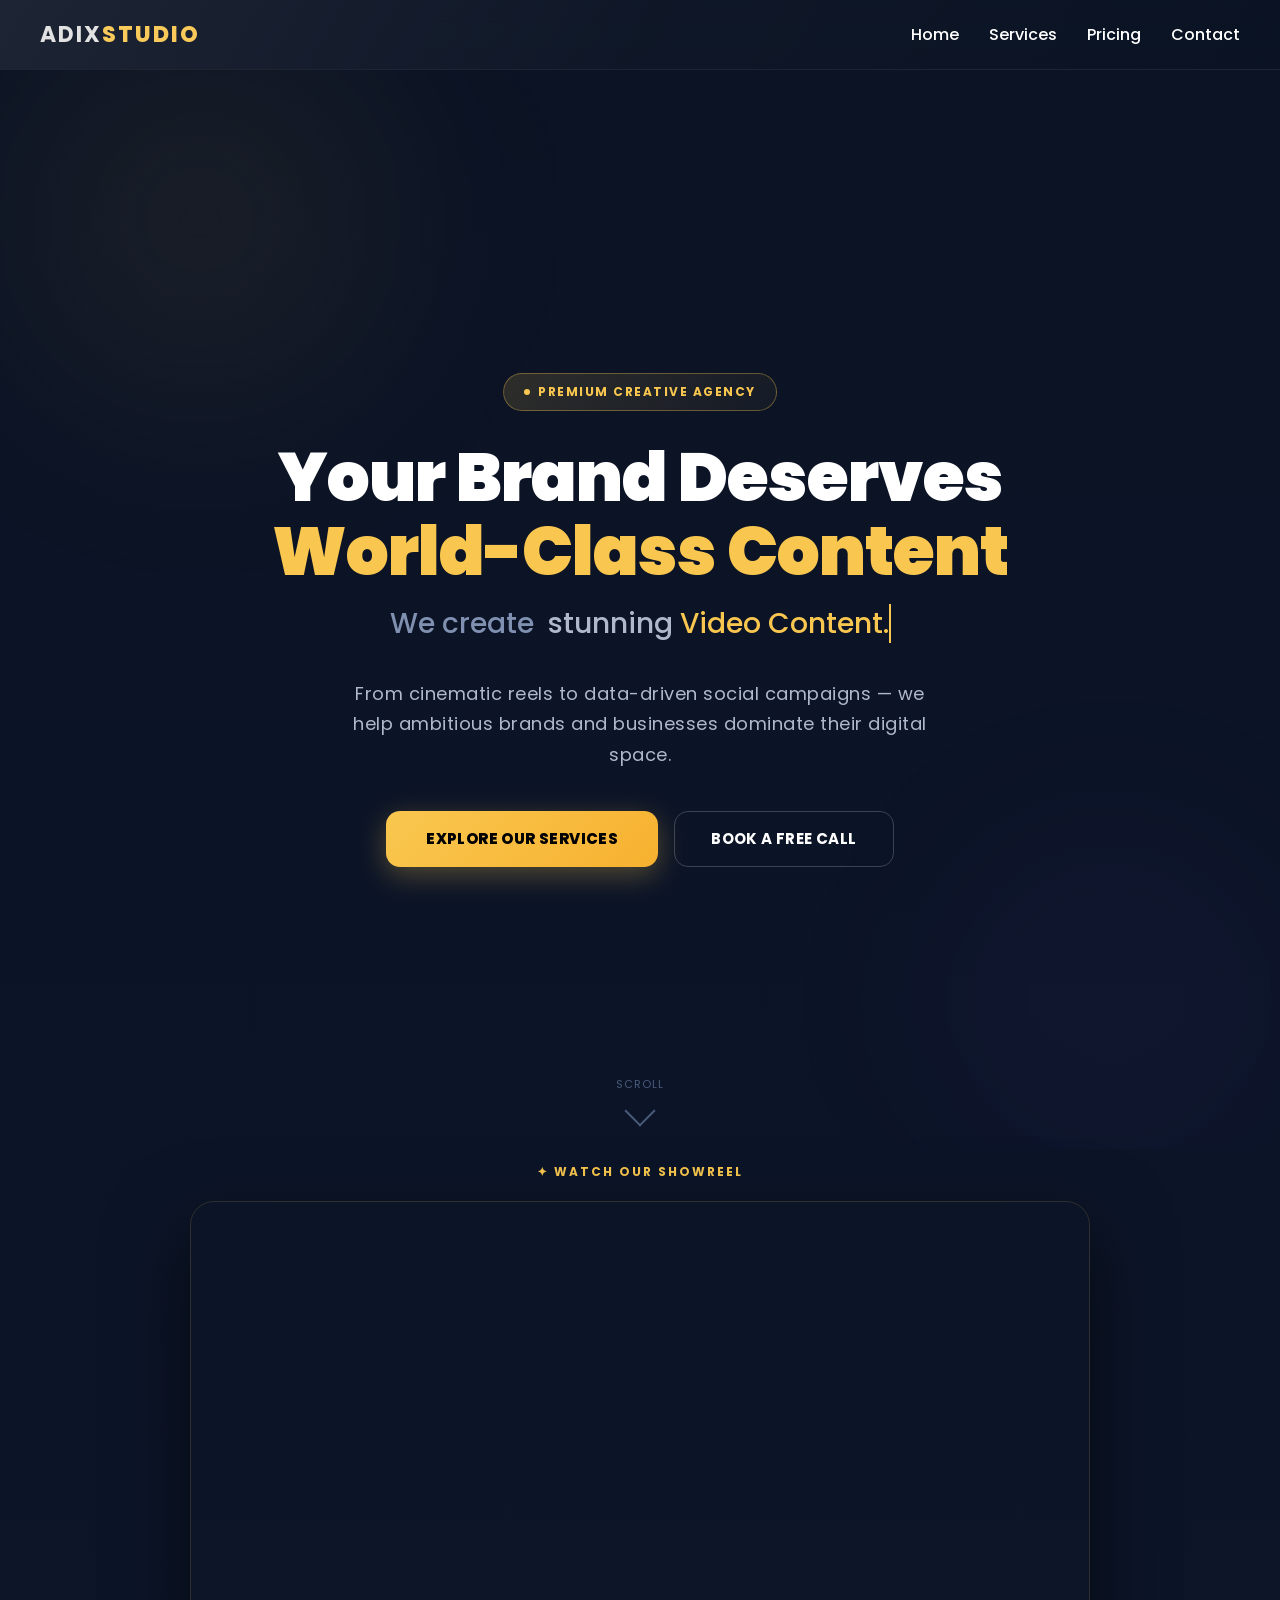
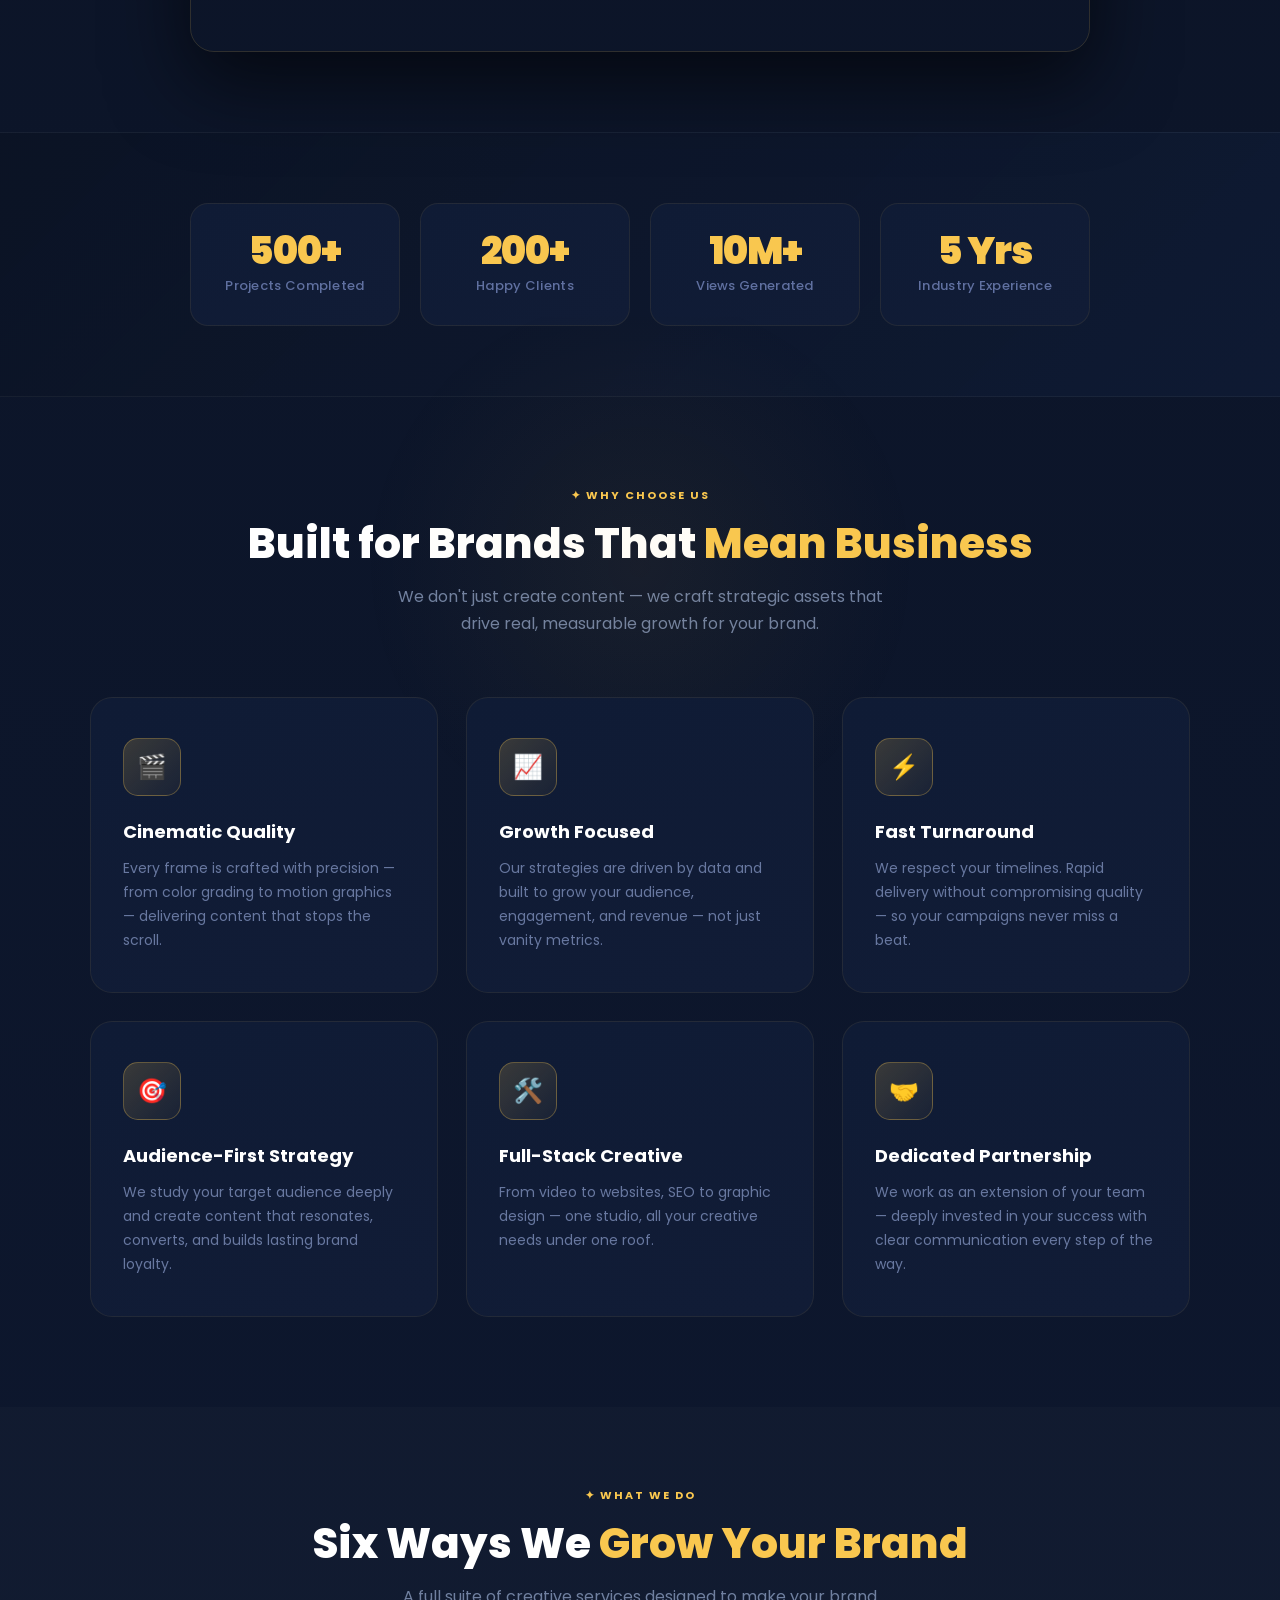
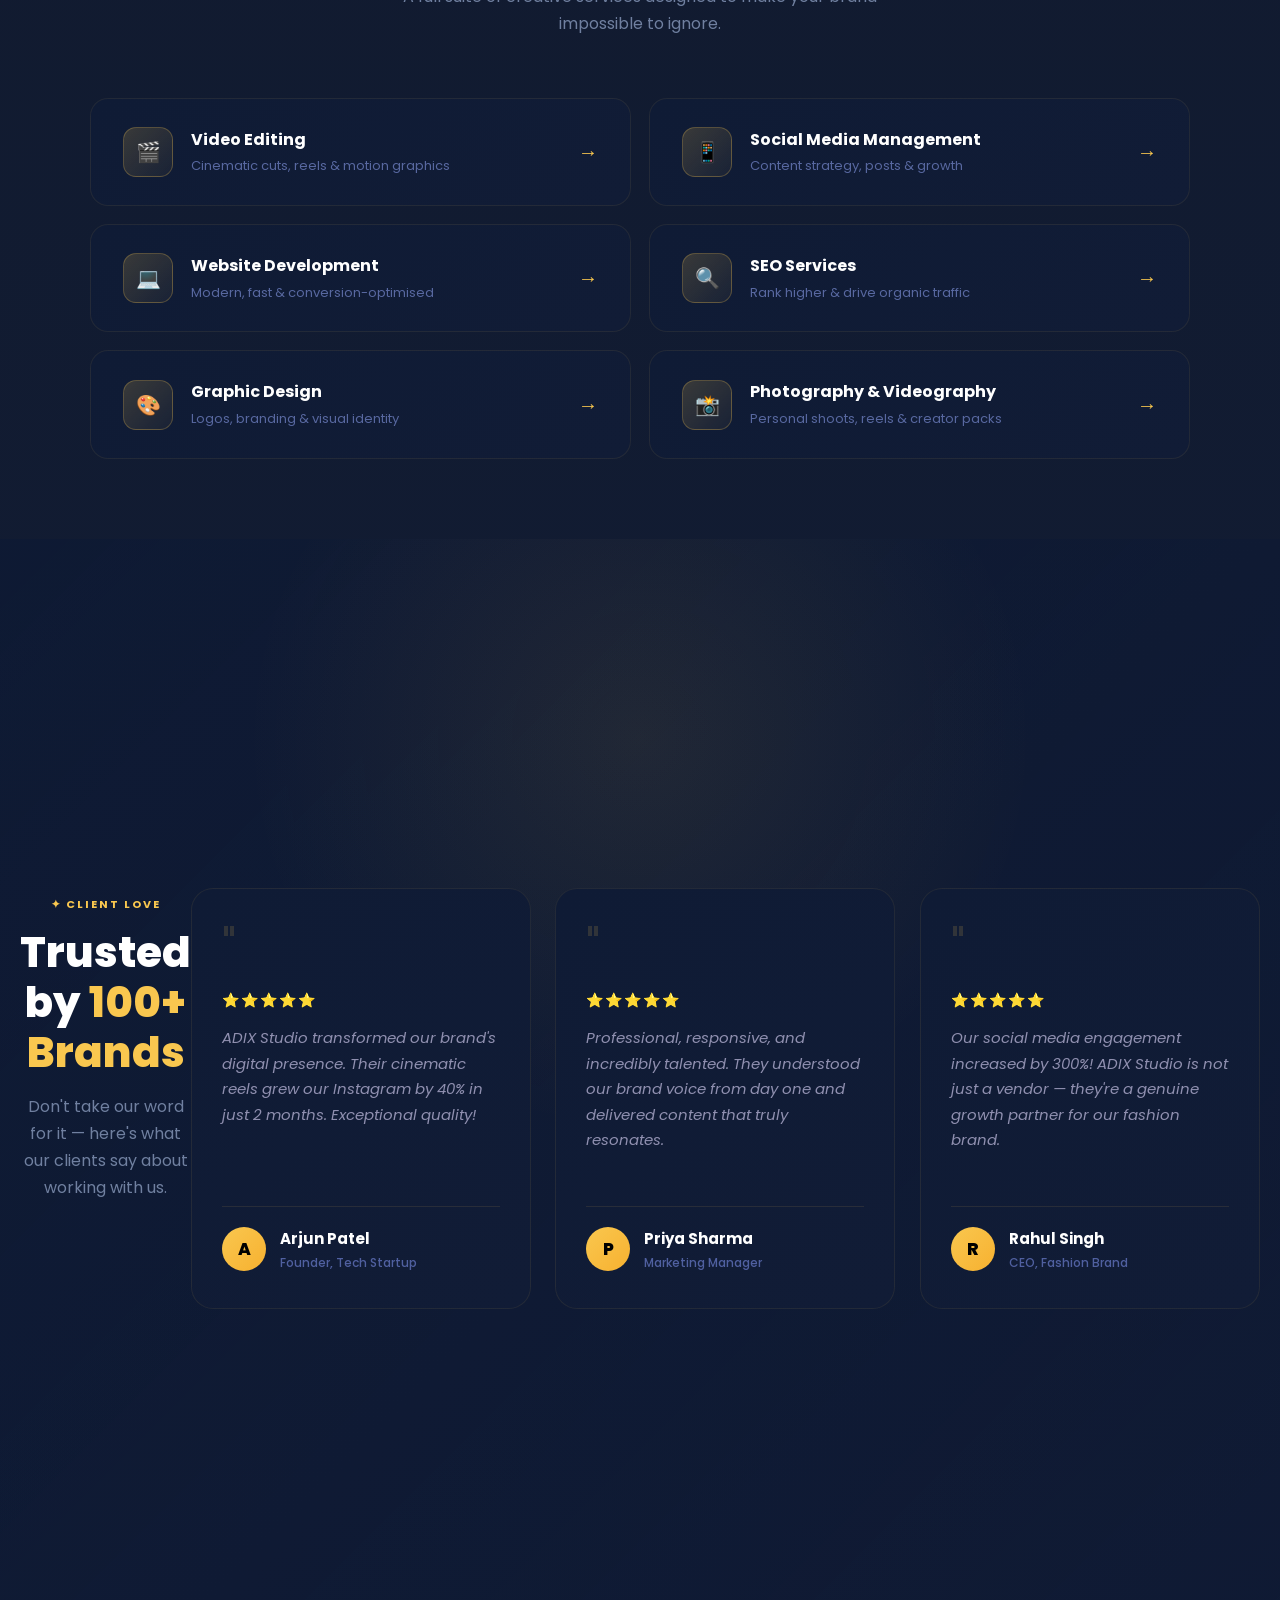
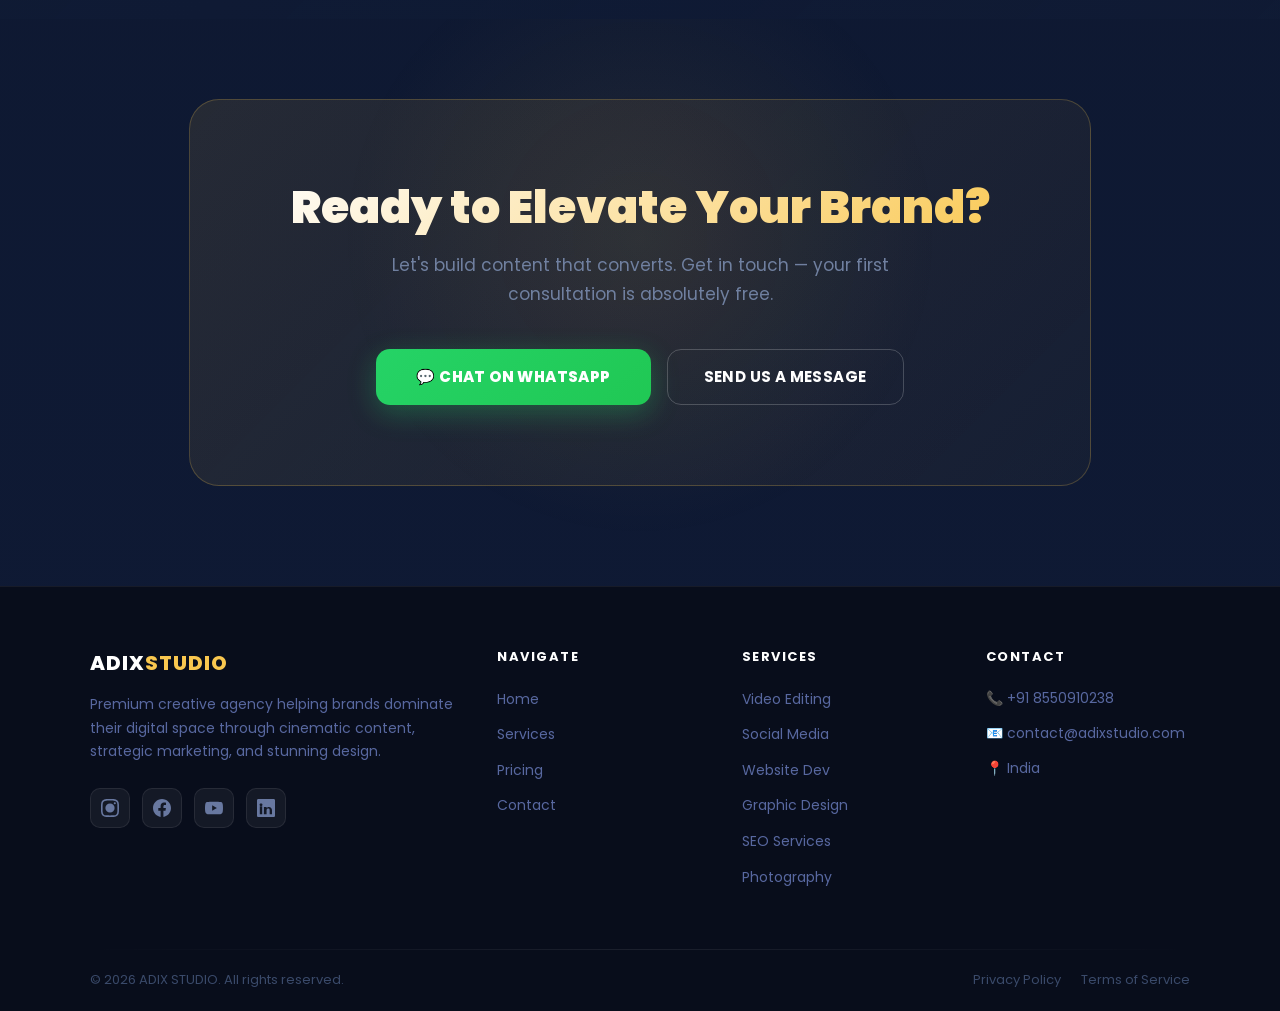
==== commit aab5618b: "feat: improve mobile responsiveness across all pages and standardize mobile menu scripts" ====
--- a/index.html
+++ b/index.html
@@ -440,7 +440,7 @@
       max-width: 1100px;
       margin: auto;
       display: grid;
-      grid-template-columns: repeat(3, 1fr);
+      grid-template-columns: repeat(auto-fit, minmax(300px, 1fr));
       gap: 28px;
     }
 
@@ -616,7 +616,7 @@
       max-width: 1100px;
       margin: 40px auto 0;
       display: grid;
-      grid-template-columns: repeat(3, 1fr);
+      grid-template-columns: repeat(auto-fit, minmax(320px, 1fr));
       gap: 24px;
     }
 
@@ -964,46 +964,43 @@
     }
 
     /* ---- RESPONSIVE ---- */
-    @media (max-width: 900px) {
-
-      .vp-grid,
-      .testimonials-grid {
-        grid-template-columns: 1fr 1fr;
-      }
-
-      .services-strips {
-        grid-template-columns: 1fr;
-      }
-
-      .footer-content {
-        grid-template-columns: 1fr 1fr;
-      }
-    }
-
-    @media (max-width: 640px) {
+    @media (max-width: 1024px) {
+      .vp-grid, .testimonials-grid {
+        gap: 20px;
+      }
+    }
+
+    @media (max-width: 768px) {
+      .hero {
+        padding-top: 80px;
+      }
+      .hero-content {
+        padding: 0 10px;
+      }
       .stats-grid {
         grid-template-columns: repeat(2, 1fr);
       }
-
-      .vp-grid,
-      .testimonials-grid {
-        grid-template-columns: 1fr;
-      }
-
+    }
+
+    @media (max-width: 480px) {
       .hero-ctas {
         flex-direction: column;
-        align-items: center;
-      }
-
-      .footer-content {
+        width: 100%;
+        max-width: 320px;
+        margin: 0 auto;
+      }
+      .btn-primary, .btn-outline {
+        width: 100%;
+        text-align: center;
+      }
+      .stats-grid {
         grid-template-columns: 1fr;
       }
-
-      .footer-bottom {
-        flex-direction: column;
-        text-align: center;
-      }
-    }
+      .section-header h2 {
+        font-size: 28px;
+      }
+    }
+
   </style>
 </head>
 
--- a/css/style.css
+++ b/css/style.css
@@ -11,6 +11,26 @@
   color: #e0e0e0;
   padding-top: 70px;
   line-height: 1.6;
+  overflow-x: hidden; /* Prevent horizontal scroll */
+}
+
+/* Fluid Typography */
+h1 {
+  font-size: clamp(2.5rem, 8vw, 4.5rem);
+  line-height: 1.1;
+}
+
+h2 {
+  font-size: clamp(2rem, 5vw, 3rem);
+  line-height: 1.2;
+}
+
+h3 {
+  font-size: clamp(1.2rem, 3vw, 1.8rem);
+}
+
+p {
+  font-size: clamp(0.95rem, 1.5vw, 1.1rem);
 }
 
 /* NAVBAR PREMIUM GLOSSY */
@@ -136,17 +156,19 @@
   }
 
   .nav-links.active {
-    max-height: 400px;
+    max-height: 50vh; /* Better than fixed pixel */
+    box-shadow: 0 10px 40px rgba(0, 0, 0, 0.4);
   }
 
   .nav-links a {
-    padding: 15px 25px;
-    text-align: left;
+    padding: 20px 30px; /* Larger hit targets */
+    text-align: center; /* Center for mobile appeal */
     display: block;
     border-bottom: 1px solid rgba(255, 255, 255, 0.05);
-    font-size: 14px;
+    font-size: 16px; /* Slightly larger */
     width: 100%;
     box-sizing: border-box;
+    transition: background 0.3s ease;
   }
 
   .nav-links a::after {
@@ -177,6 +199,12 @@
   .menu-toggle.active {
     color: #f9c74f;
   }
+
+  /* Padding for section titles on mobile */
+  .section-title {
+    font-size: clamp(1.8rem, 6vw, 2.5rem);
+    margin-bottom: 30px;
+  }
 }
 
 
@@ -279,7 +307,6 @@
   flex-direction: column;
   justify-content: center;
   position: relative;
-}
 }
 
 .hero h1 {
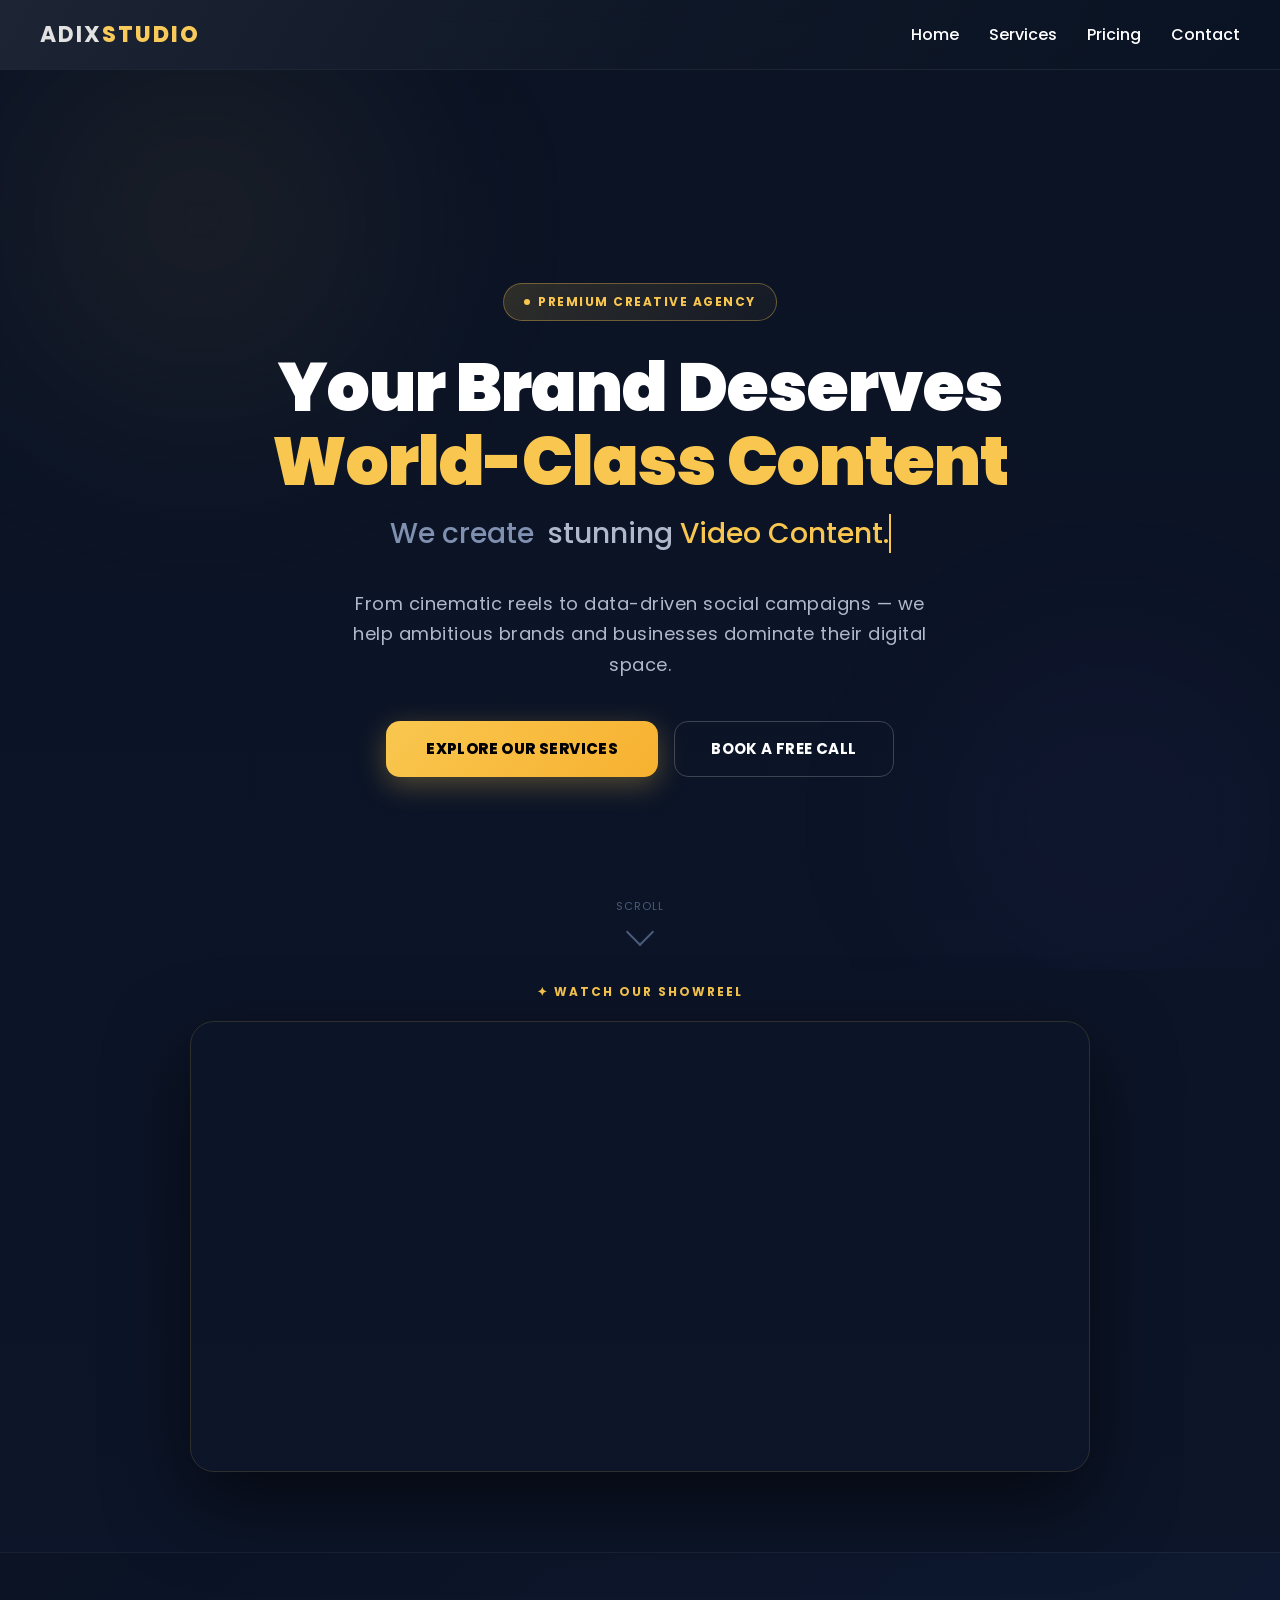
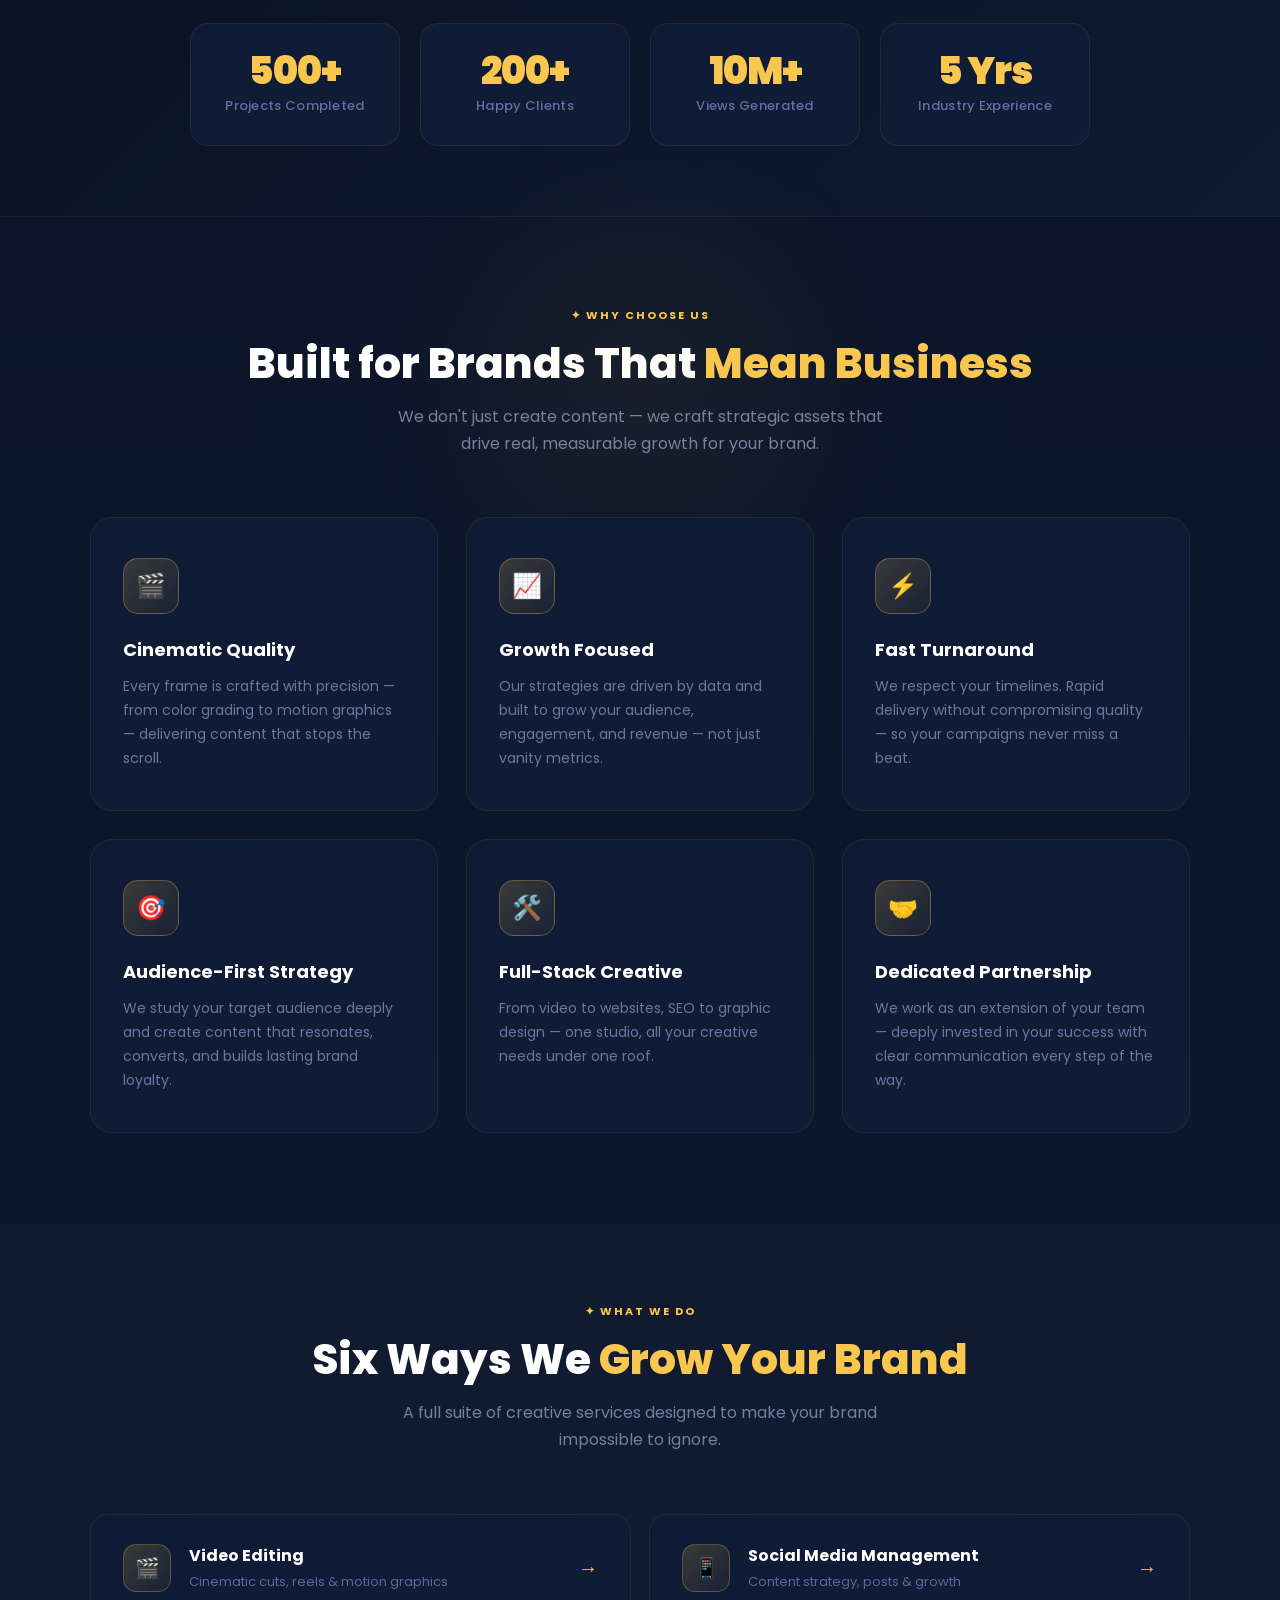
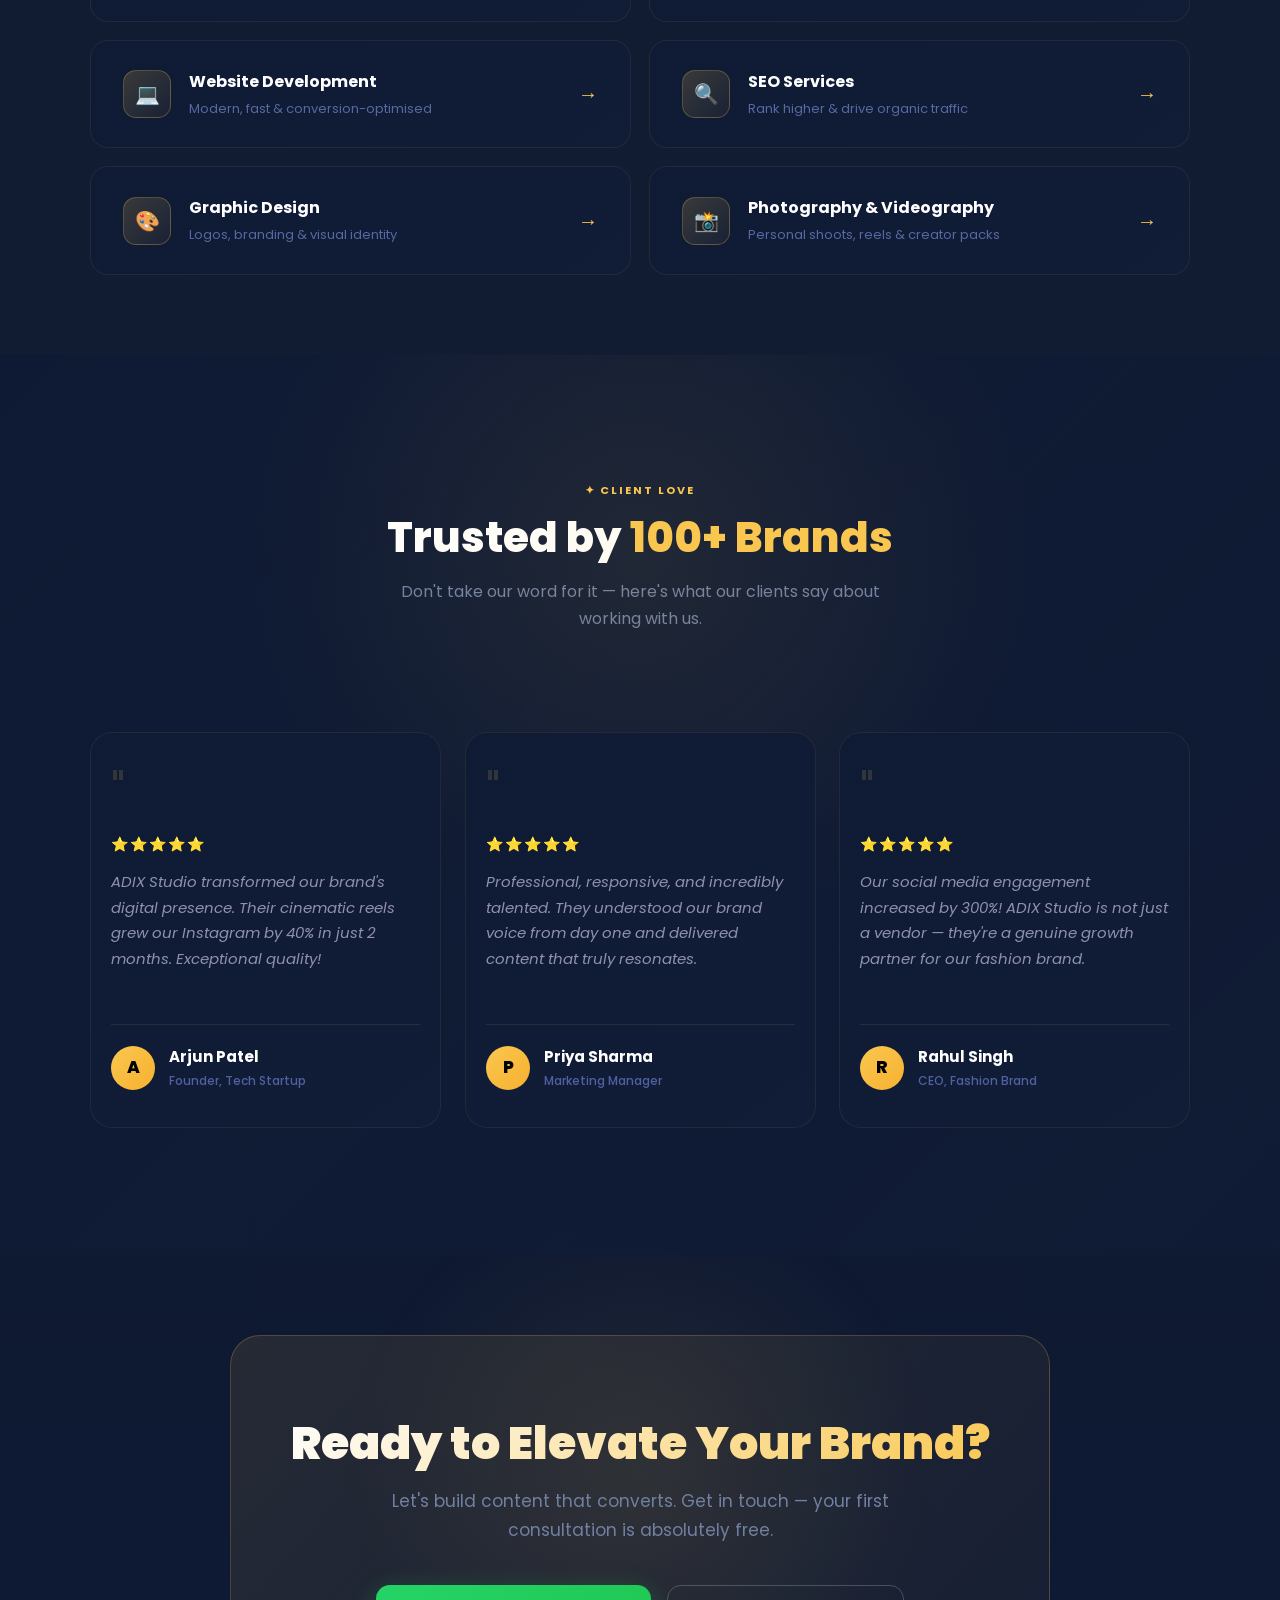
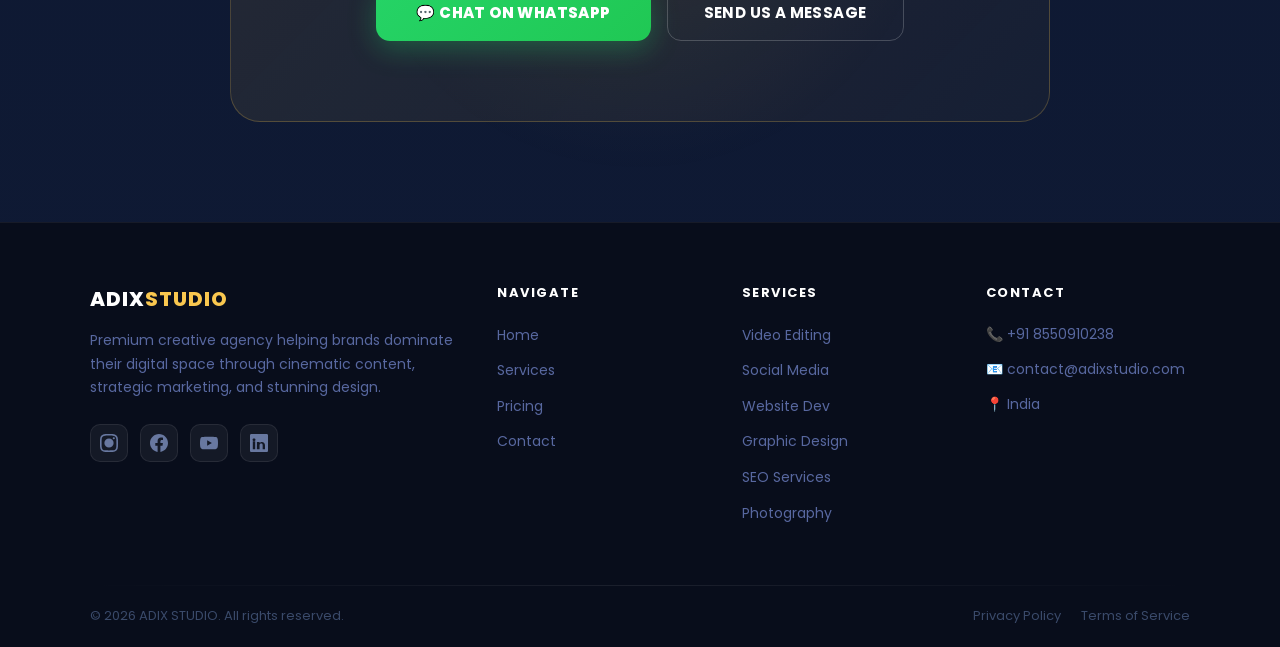
==== commit 6ca52ed1: "fixing" ====
--- a/index.html
+++ b/index.html
@@ -23,7 +23,7 @@
       text-align: center;
       padding: 100px 20px 80px;
       position: relative;
-      overflow: hidden;
+      overflow: hidden; /* CRITICAL: Contain background blobs */
     }
 
     /* animated background blobs */
@@ -405,6 +405,7 @@
     .section-header {
       text-align: center;
       margin-bottom: 60px;
+      width: 100%;
     }
 
     .section-header .s-tag {
@@ -440,8 +441,9 @@
       max-width: 1100px;
       margin: auto;
       display: grid;
-      grid-template-columns: repeat(auto-fit, minmax(300px, 1fr));
+      grid-template-columns: repeat(auto-fit, minmax(min(100%, 280px), 1fr));
       gap: 28px;
+      width: 100%;
     }
 
     .vp-card {
@@ -616,15 +618,16 @@
       max-width: 1100px;
       margin: 40px auto 0;
       display: grid;
-      grid-template-columns: repeat(auto-fit, minmax(320px, 1fr));
+      grid-template-columns: repeat(auto-fit, minmax(min(100%, 280px), 1fr));
       gap: 24px;
+      width: 100%;
     }
 
     .testimonial-card {
       background: linear-gradient(145deg, #0f1b35, #111c36);
       border: 1px solid rgba(249, 199, 79, 0.08);
       border-radius: 22px;
-      padding: 36px 30px;
+      padding: 36px 20px;
       position: relative;
       transition: all 0.35s ease;
       opacity: 0;
@@ -968,17 +971,39 @@
       .vp-grid, .testimonials-grid {
         gap: 20px;
       }
+      .footer-content {
+        grid-template-columns: repeat(2, 1fr);
+      }
     }
 
     @media (max-width: 768px) {
       .hero {
         padding-top: 80px;
       }
+      .hero::before {
+        width: 300px; /* Scale down blobs */
+        height: 300px;
+        top: -50px;
+        left: -50px;
+      }
+      .hero::after {
+        width: 250px;
+        height: 250px;
+        bottom: -50px;
+        right: -30px;
+      }
       .hero-content {
         padding: 0 10px;
       }
       .stats-grid {
         grid-template-columns: repeat(2, 1fr);
+      }
+      .services-strips {
+        grid-template-columns: 1fr;
+      }
+      .footer-content {
+        grid-template-columns: 1fr;
+        gap: 30px;
       }
     }
 
@@ -998,6 +1023,9 @@
       }
       .section-header h2 {
         font-size: 28px;
+      }
+      .footer-content {
+        grid-template-columns: 1fr;
       }
     }
 
--- a/css/style.css
+++ b/css/style.css
@@ -1,7 +1,13 @@
 @import url('https://fonts.googleapis.com/css2?family=Poppins:wght@300;400;500;600;700;800&family=Space+Mono:wght@400;700&display=swap');
+
+*, *::before, *::after {
+  box-sizing: border-box;
+}
 
 html {
   scroll-behavior: smooth;
+  overflow-x: hidden;
+  width: 100%;
 }
 
 body {
@@ -11,7 +17,8 @@
   color: #e0e0e0;
   padding-top: 70px;
   line-height: 1.6;
-  overflow-x: hidden; /* Prevent horizontal scroll */
+  overflow-x: hidden;
+  width: 100%;
 }
 
 /* Fluid Typography */
@@ -1105,7 +1112,8 @@
   overflow: hidden;
   min-height: 100vh;
   display: flex;
-  align-items: center;
+  flex-direction: column;
+  justify-content: center;
   background: linear-gradient(135deg, rgba(15, 27, 53, 0.8), rgba(17, 28, 54, 0.6));
 }
 
@@ -1133,7 +1141,7 @@
 
 .testimonial-card {
   background: linear-gradient(145deg, #0f1b35, #111c36);
-  padding: 40px;
+  padding: 40px 30px;
   border-radius: 20px;
   border: 1px solid rgba(249, 199, 79, 0.1);
   transition: all 0.4s ease;
@@ -1562,7 +1570,7 @@
   }
 
   .testimonial-card {
-    padding: 30px;
+    padding: 30px 20px;
   }
 
   .stats-grid {
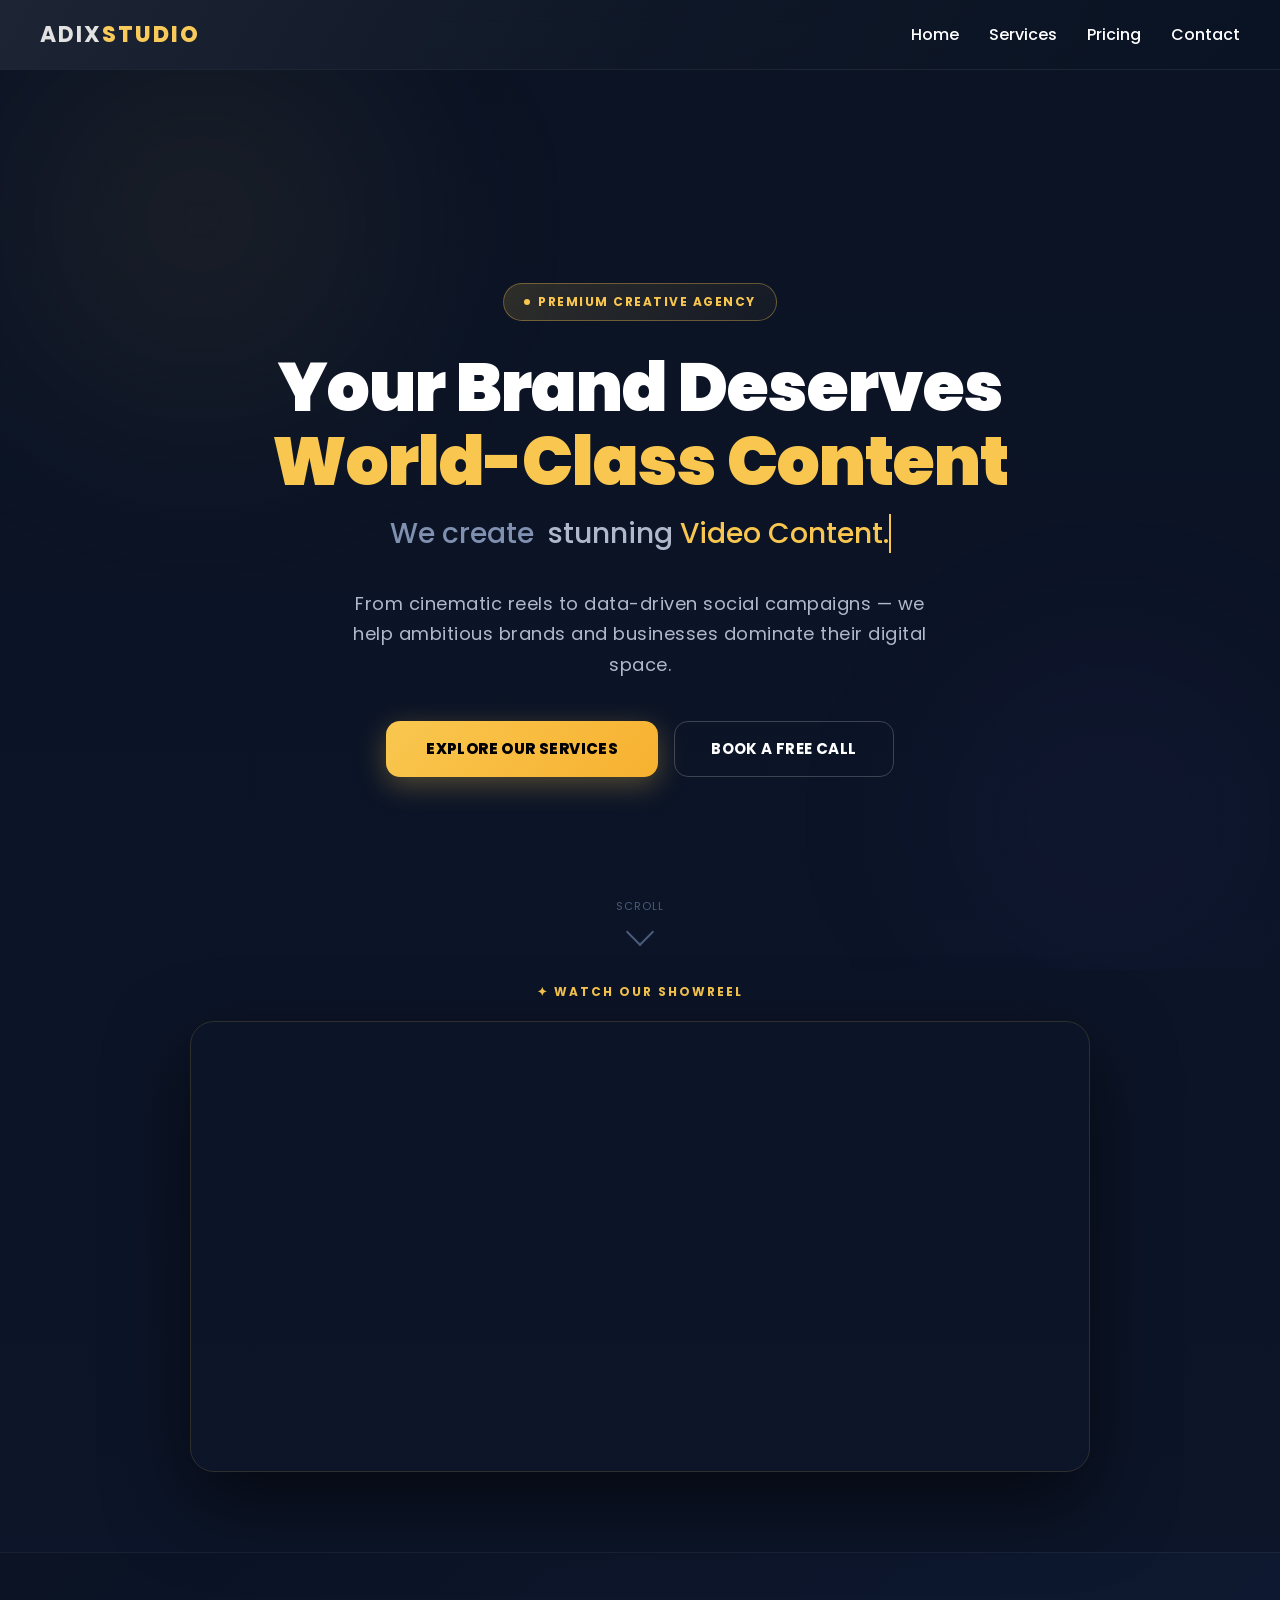
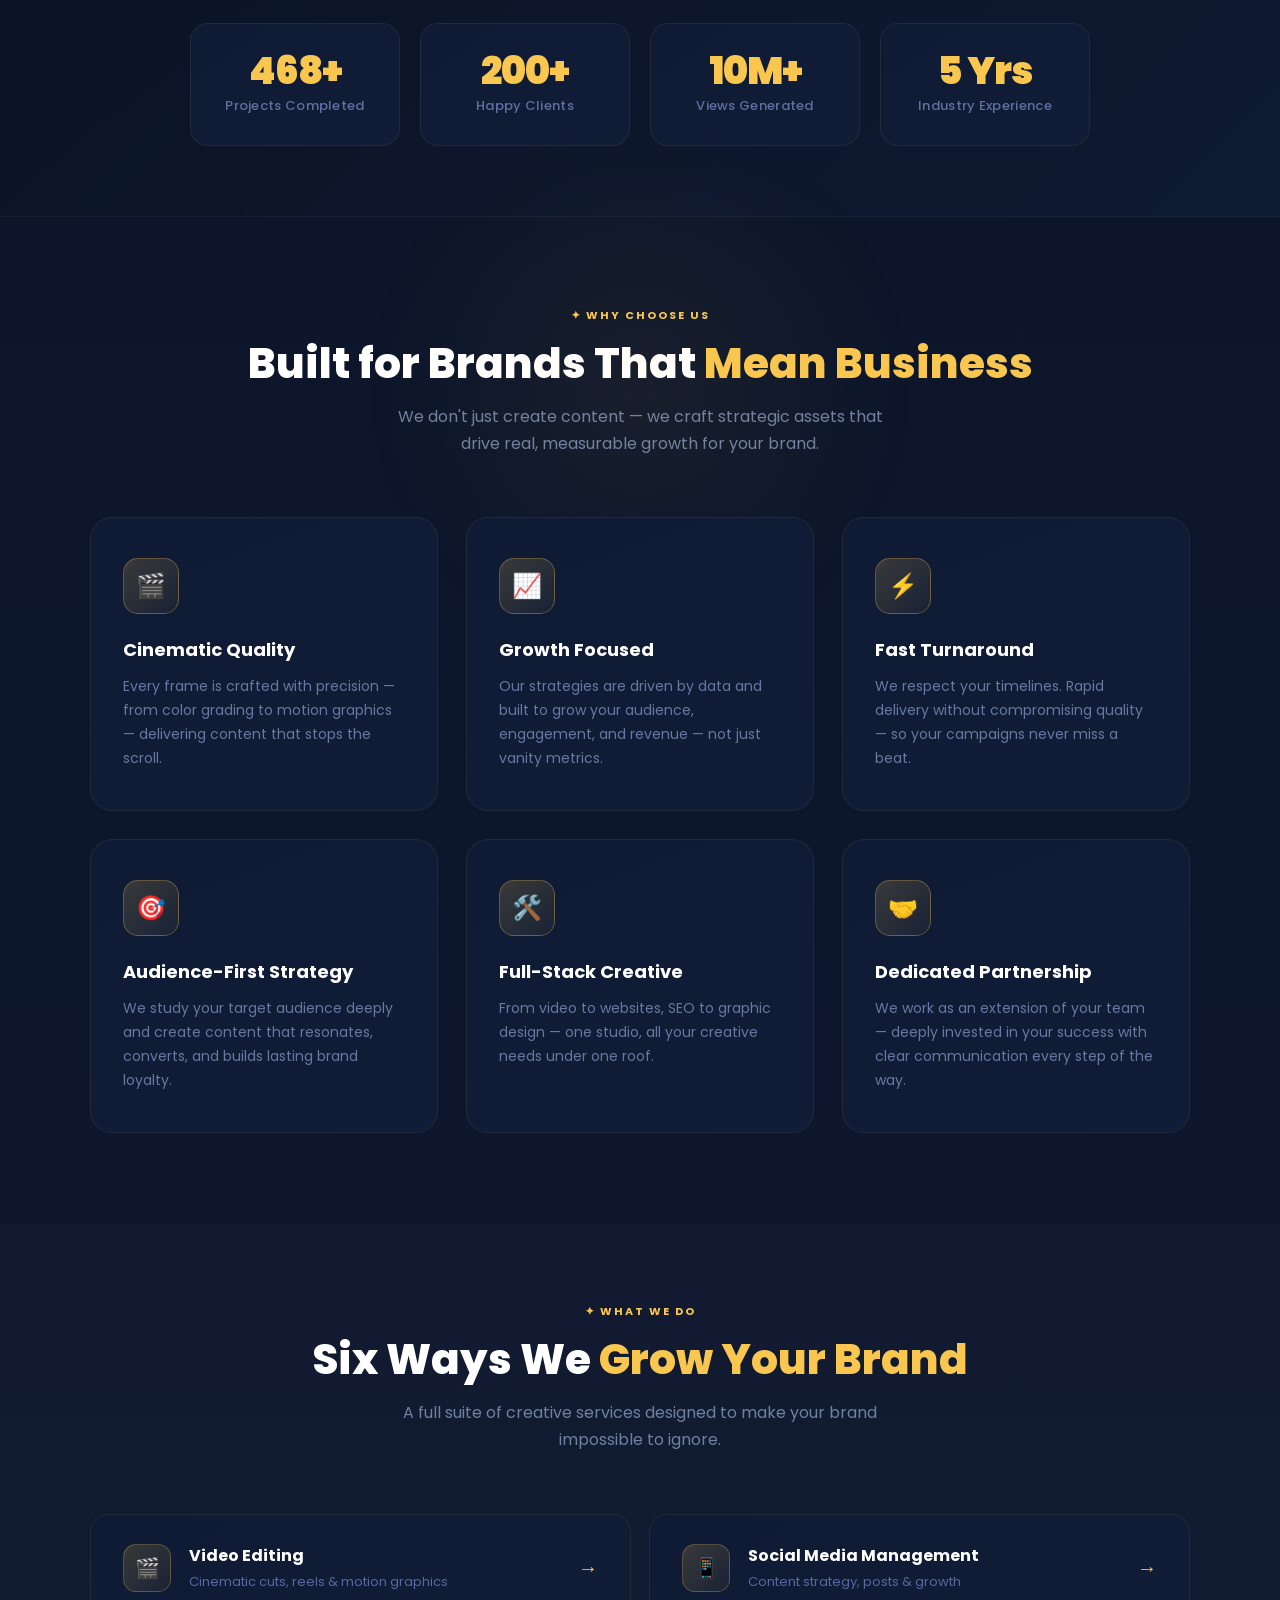
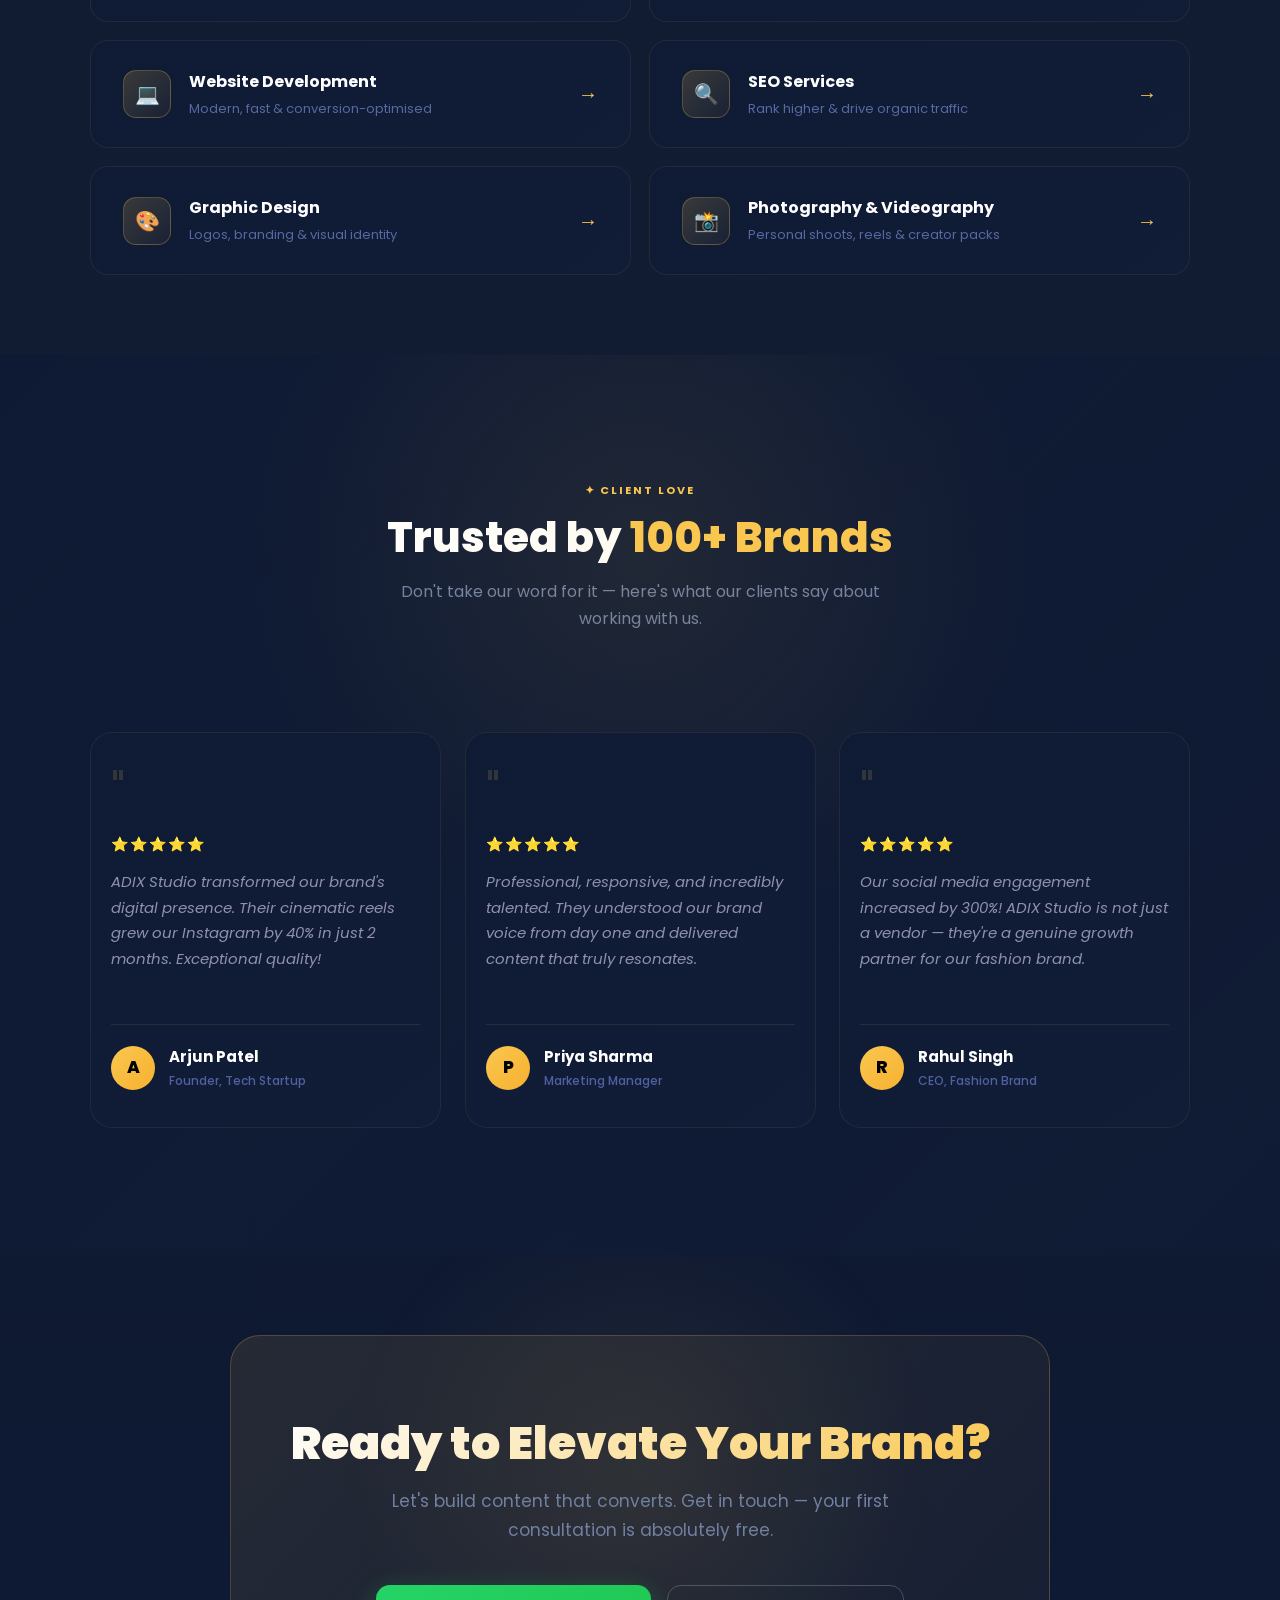
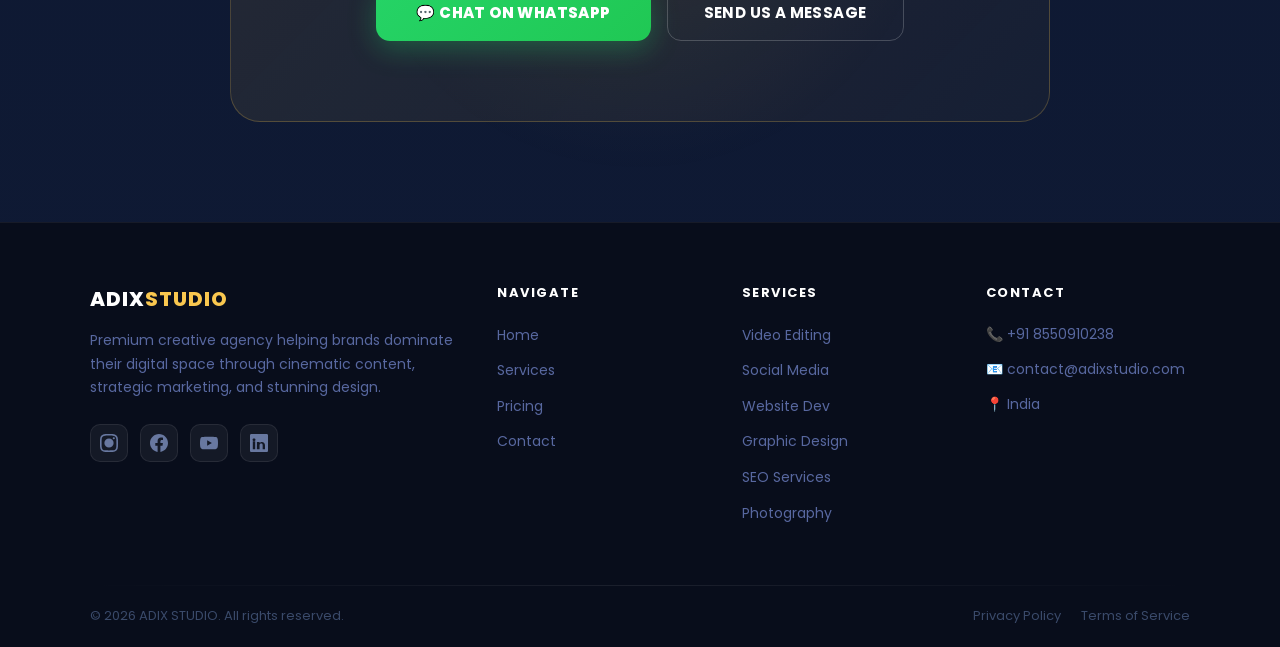
==== commit 329f36df: "Deploy latest changes" ====
--- a/index.html
+++ b/index.html
@@ -23,7 +23,8 @@
       text-align: center;
       padding: 100px 20px 80px;
       position: relative;
-      overflow: hidden; /* CRITICAL: Contain background blobs */
+      overflow: hidden;
+      /* CRITICAL: Contain background blobs */
     }
 
     /* animated background blobs */
@@ -968,9 +969,12 @@
 
     /* ---- RESPONSIVE ---- */
     @media (max-width: 1024px) {
-      .vp-grid, .testimonials-grid {
+
+      .vp-grid,
+      .testimonials-grid {
         gap: 20px;
       }
+
       .footer-content {
         grid-template-columns: repeat(2, 1fr);
       }
@@ -980,27 +984,34 @@
       .hero {
         padding-top: 80px;
       }
+
       .hero::before {
-        width: 300px; /* Scale down blobs */
+        width: 300px;
+        /* Scale down blobs */
         height: 300px;
         top: -50px;
         left: -50px;
       }
+
       .hero::after {
         width: 250px;
         height: 250px;
         bottom: -50px;
         right: -30px;
       }
+
       .hero-content {
         padding: 0 10px;
       }
+
       .stats-grid {
         grid-template-columns: repeat(2, 1fr);
       }
+
       .services-strips {
         grid-template-columns: 1fr;
       }
+
       .footer-content {
         grid-template-columns: 1fr;
         gap: 30px;
@@ -1014,21 +1025,25 @@
         max-width: 320px;
         margin: 0 auto;
       }
-      .btn-primary, .btn-outline {
+
+      .btn-primary,
+      .btn-outline {
         width: 100%;
         text-align: center;
       }
+
       .stats-grid {
         grid-template-columns: 1fr;
       }
+
       .section-header h2 {
         font-size: 28px;
       }
+
       .footer-content {
         grid-template-columns: 1fr;
       }
     }
-
   </style>
 </head>
 
@@ -1082,7 +1097,7 @@
     <div class="reel-inner">
       <p class="reel-label">✦ Watch Our Showreel</p>
       <div class="video-frame" id="reelCard" onclick="openVideo()">
-        <video class="preview-video" muted autoplay loop playsinline>
+        <video class="preview-video" muted autoplay loop>
           <source src="assets/intro.mp4" type="video/mp4">
         </video>
         <div class="play-overlay">
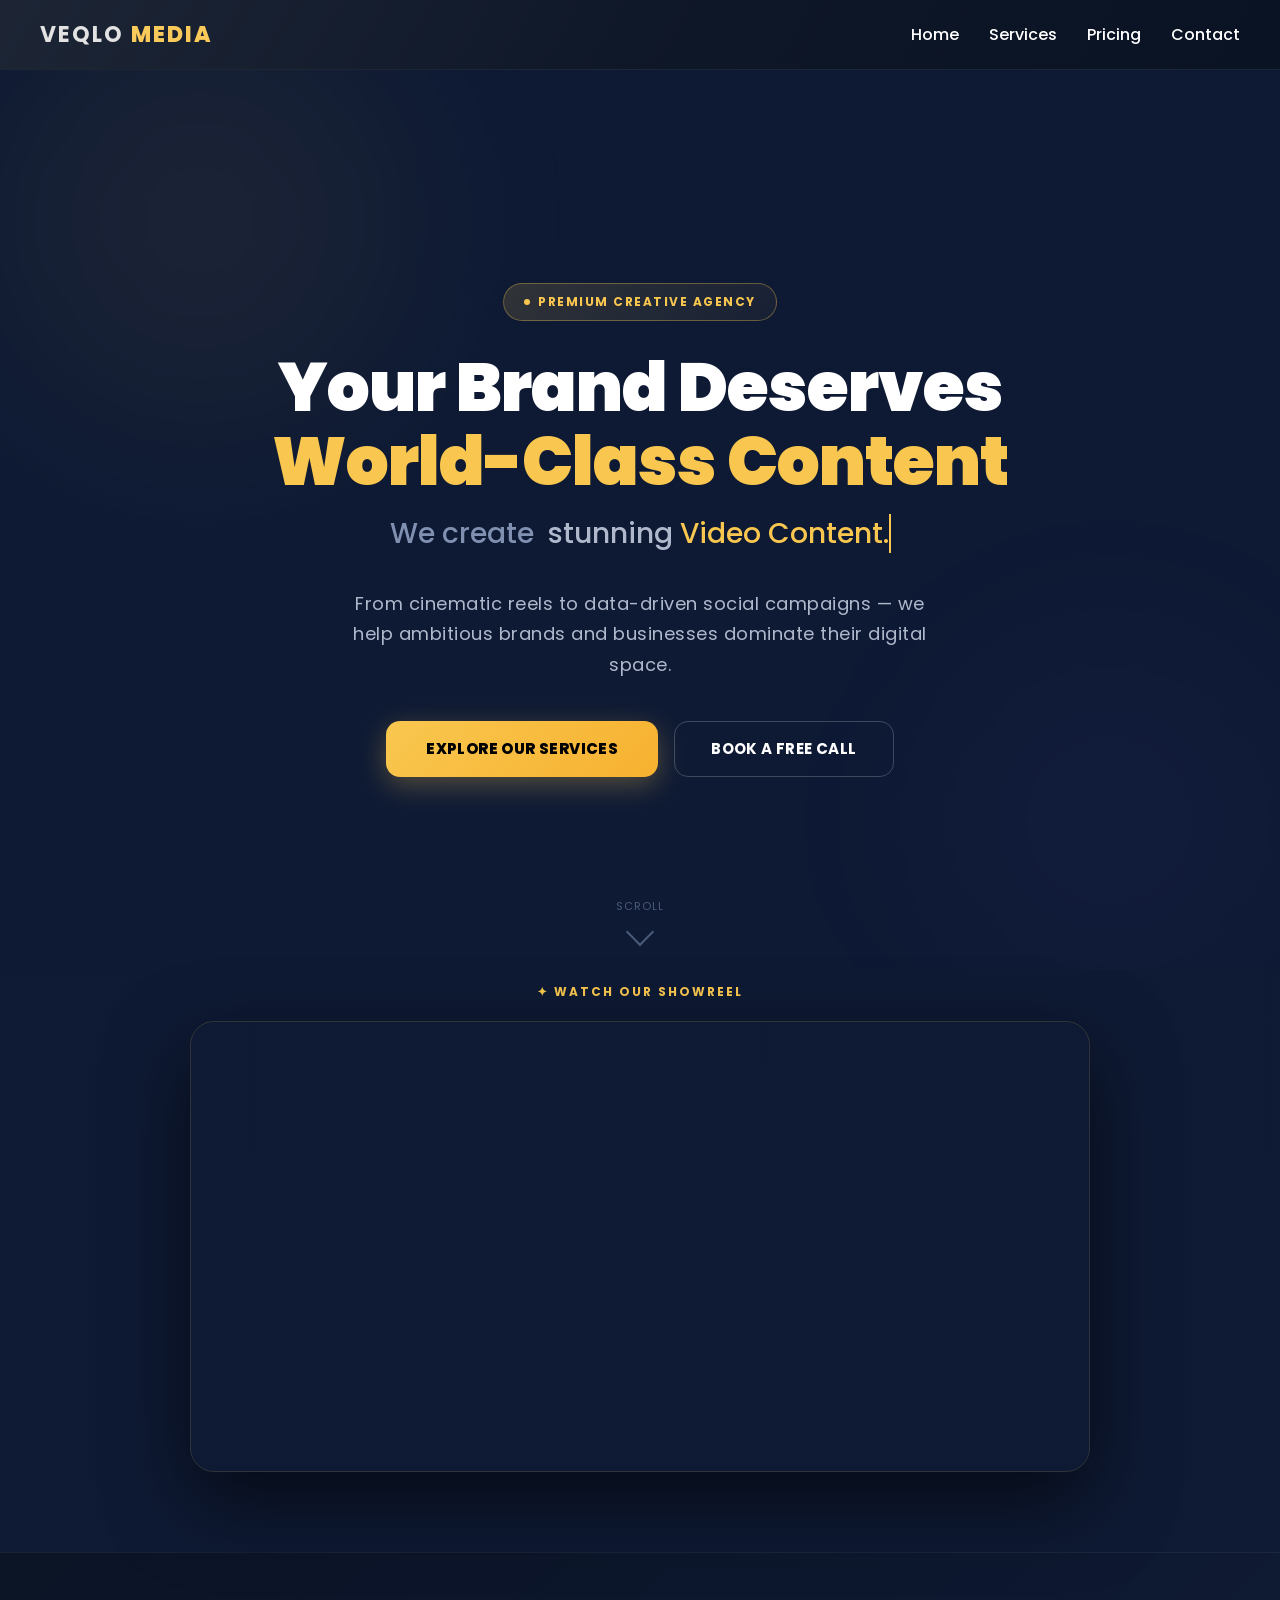
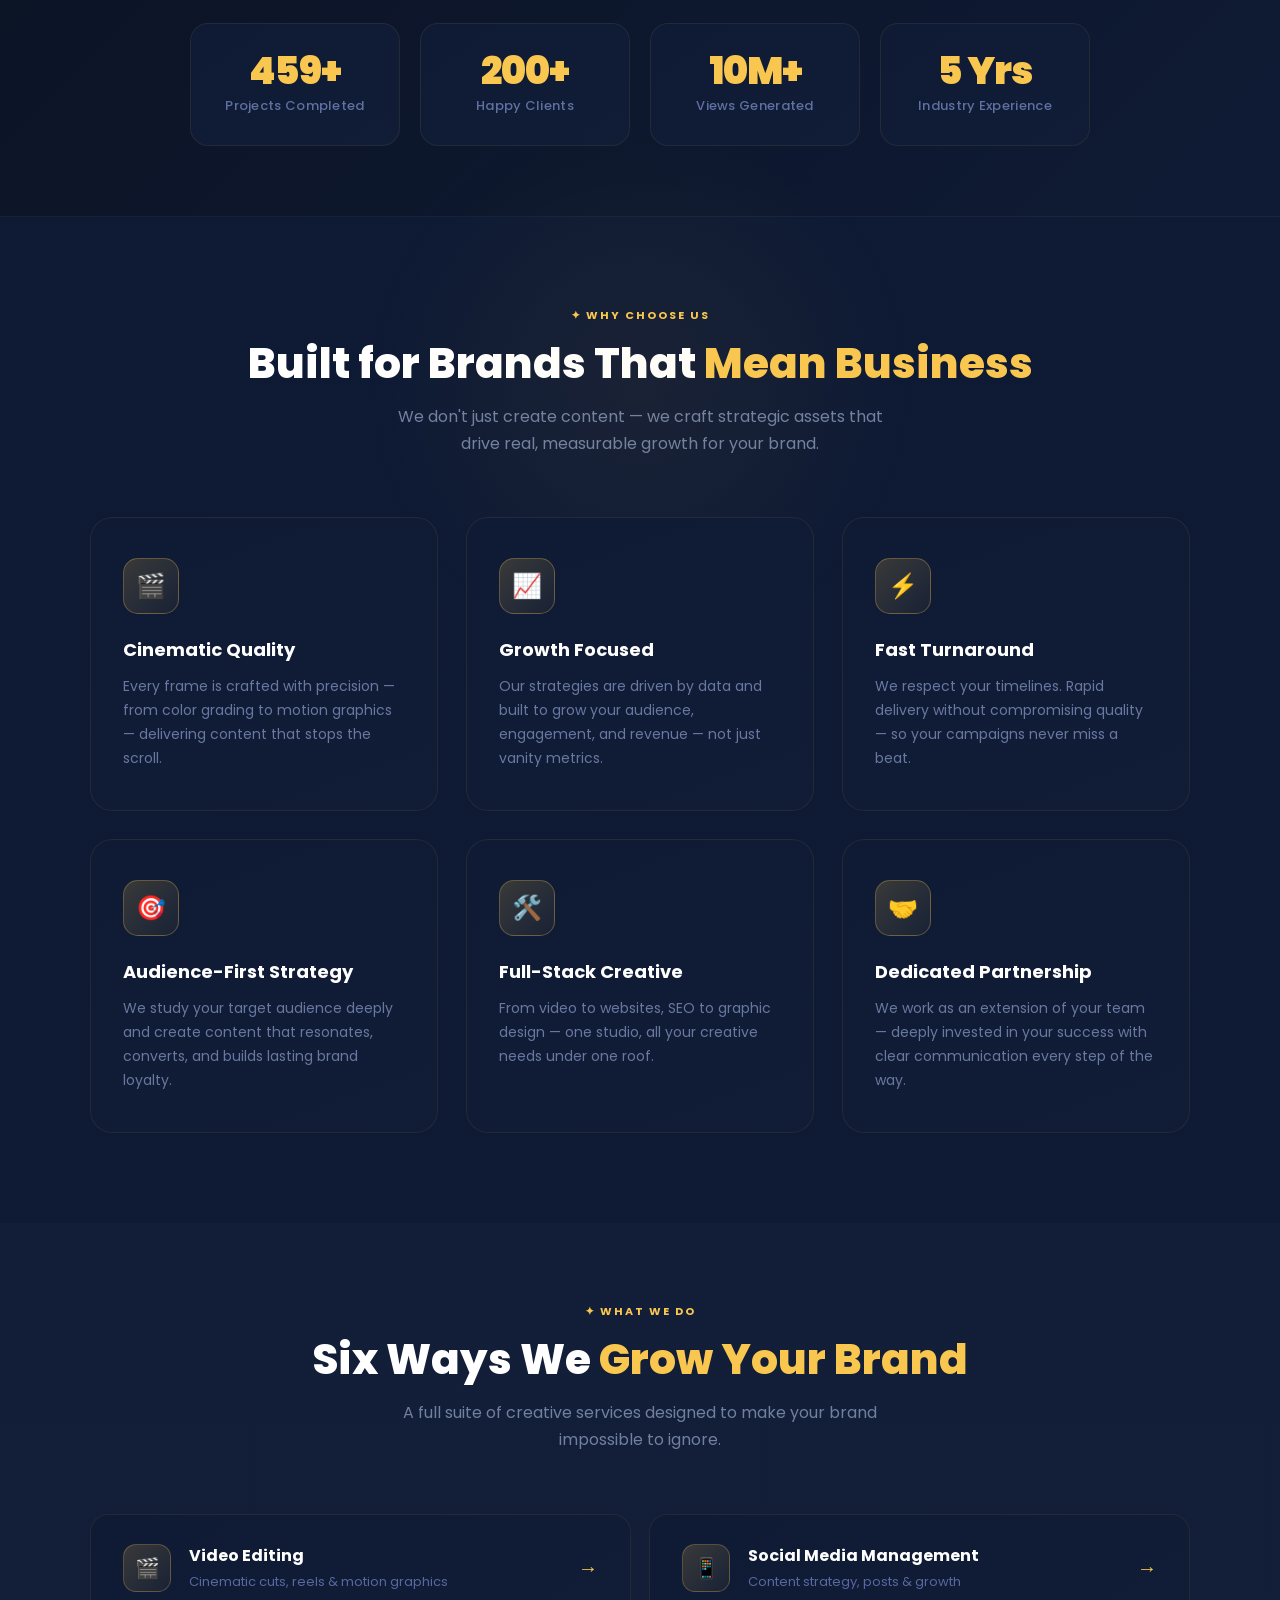
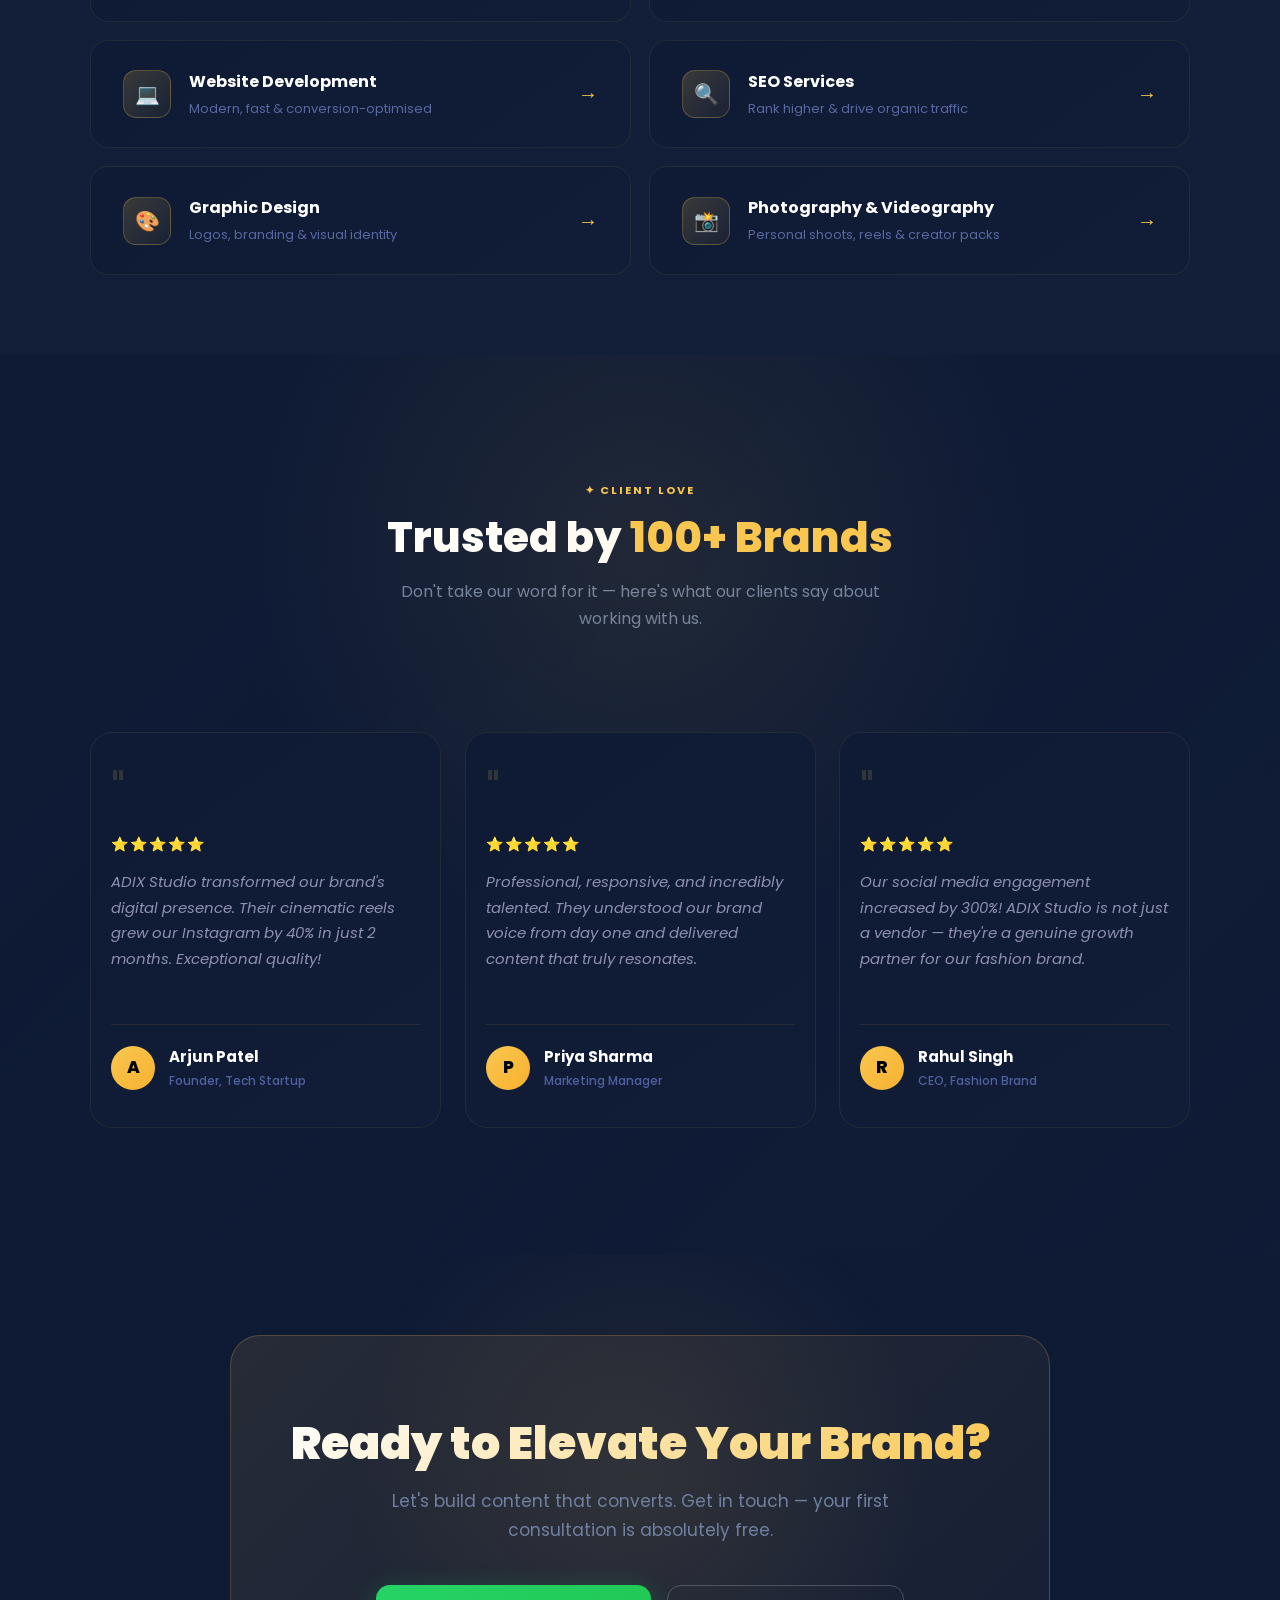
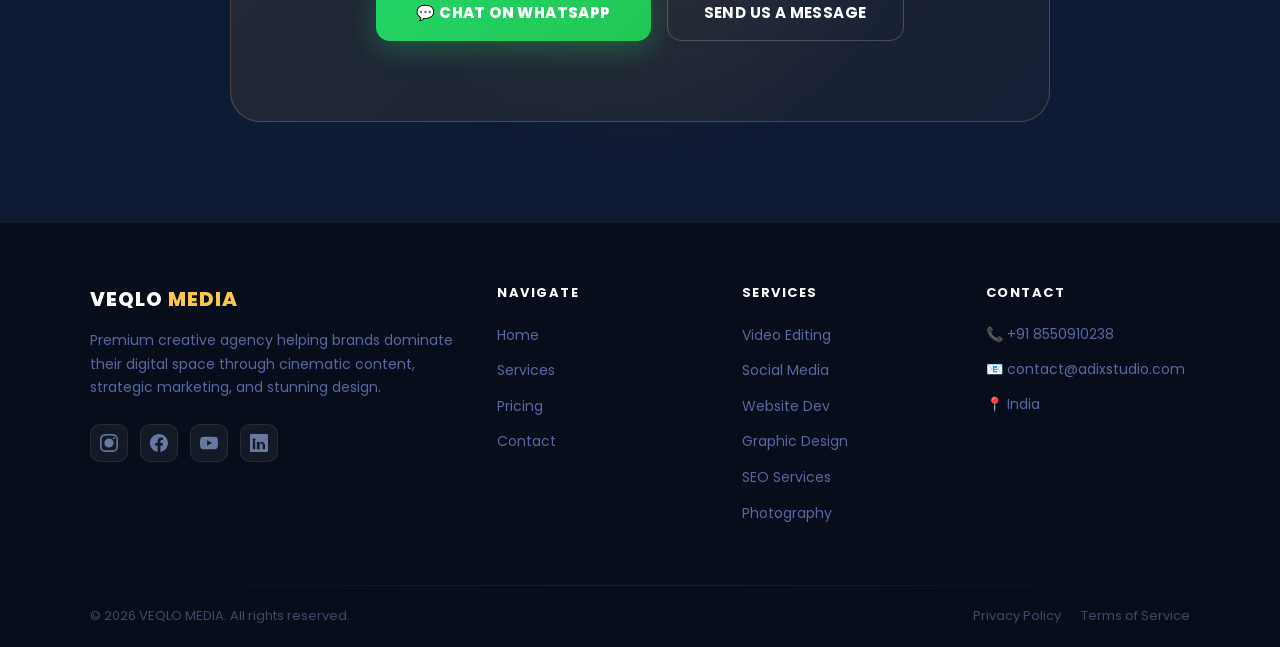
==== commit 92854f13: "updated" ====
--- a/index.html
+++ b/index.html
@@ -1051,7 +1051,7 @@
 
   <!-- NAVBAR -->
   <header class="navbar">
-    <div class="logo">ADIX<span>STUDIO</span></div>
+    <div class="logo">VEQLO <span>MEDIA</span></div>
     <nav class="nav-links">
       <a href="index.html">Home</a>
       <a href="service.html">Services</a>
@@ -1314,7 +1314,7 @@
   <footer class="footer">
     <div class="footer-content">
       <div class="footer-section">
-        <h3 class="footer-title">ADIX<span>STUDIO</span></h3>
+        <h3 class="footer-title">VEQLO <span>MEDIA</span></h3>
         <p class="footer-desc">Premium creative agency helping brands dominate their digital space through cinematic
           content, strategic marketing, and stunning design.</p>
         <div class="social-links">
@@ -1377,7 +1377,7 @@
 
     <div class="footer-divider"></div>
     <div class="footer-bottom">
-      <p>© 2026 ADIX STUDIO. All rights reserved.</p>
+      <p>© 2026 VEQLO MEDIA. All rights reserved.</p>
       <div class="footer-links-bottom">
         <a href="#">Privacy Policy</a>
         <a href="#">Terms of Service</a>
--- a/css/style.css
+++ b/css/style.css
@@ -1,6 +1,8 @@
 @import url('https://fonts.googleapis.com/css2?family=Poppins:wght@300;400;500;600;700;800&family=Space+Mono:wght@400;700&display=swap');
 
-*, *::before, *::after {
+*,
+*::before,
+*::after {
   box-sizing: border-box;
 }
 
@@ -13,7 +15,7 @@
 body {
   margin: 0;
   font-family: 'Poppins', sans-serif;
-  background: linear-gradient(to bottom, #0b1324, #0f1a35);
+  background: linear-gradient(to bottom, #0e1a34, #0f1a35);
   color: #e0e0e0;
   padding-top: 70px;
   line-height: 1.6;
@@ -72,12 +74,10 @@
   width: 100%;
   height: 100%;
 
-  background: linear-gradient(
-    120deg,
-    rgba(255,255,255,0.08),
-    rgba(255,255,255,0.02),
-    transparent
-  );
+  background: linear-gradient(120deg,
+      rgba(255, 255, 255, 0.08),
+      rgba(255, 255, 255, 0.02),
+      transparent);
 
   pointer-events: none;
 }
@@ -163,16 +163,20 @@
   }
 
   .nav-links.active {
-    max-height: 50vh; /* Better than fixed pixel */
+    max-height: 50vh;
+    /* Better than fixed pixel */
     box-shadow: 0 10px 40px rgba(0, 0, 0, 0.4);
   }
 
   .nav-links a {
-    padding: 20px 30px; /* Larger hit targets */
-    text-align: center; /* Center for mobile appeal */
+    padding: 20px 30px;
+    /* Larger hit targets */
+    text-align: center;
+    /* Center for mobile appeal */
     display: block;
     border-bottom: 1px solid rgba(255, 255, 255, 0.05);
-    font-size: 16px; /* Slightly larger */
+    font-size: 16px;
+    /* Slightly larger */
     width: 100%;
     box-sizing: border-box;
     transition: background 0.3s ease;
@@ -223,6 +227,7 @@
     opacity: 0;
     transform: translateY(30px);
   }
+
   to {
     opacity: 1;
     transform: translateY(0);
@@ -234,6 +239,7 @@
     opacity: 0;
     transform: translateY(-20px);
   }
+
   to {
     opacity: 1;
     transform: translateY(0);
@@ -245,6 +251,7 @@
     opacity: 0;
     transform: translateX(-30px);
   }
+
   to {
     opacity: 1;
     transform: translateX(0);
@@ -256,6 +263,7 @@
     opacity: 0;
     transform: scale(0.95);
   }
+
   to {
     opacity: 1;
     transform: scale(1);
@@ -263,18 +271,24 @@
 }
 
 @keyframes textGlow {
-  0%, 100% {
+
+  0%,
+  100% {
     text-shadow: 0 0 10px rgba(249, 199, 79, 0.5);
   }
+
   50% {
     text-shadow: 0 0 20px rgba(249, 199, 79, 0.8);
   }
 }
 
 @keyframes float {
-  0%, 100% {
+
+  0%,
+  100% {
     transform: translateY(0px);
   }
+
   50% {
     transform: translateY(-10px);
   }
@@ -374,7 +388,7 @@
 }
 
 .video-card:hover {
-  box-shadow: 0 20px 50px rgba(0,0,0,0.5);
+  box-shadow: 0 20px 50px rgba(0, 0, 0, 0.5);
   border-color: rgba(249, 199, 79, 0.3);
   transform: translateY(-8px);
 }
@@ -523,7 +537,7 @@
   bottom: 0;
   width: 100%;
   padding: 20px;
-  background: linear-gradient(to top, rgba(0,0,0,0.8), transparent);
+  background: linear-gradient(to top, rgba(0, 0, 0, 0.8), transparent);
   display: flex;
   align-items: center;
   gap: 15px;
@@ -560,7 +574,7 @@
   left: 0;
   width: 100%;
   height: 100%;
-  background: rgba(0,0,0,0.95);
+  background: rgba(0, 0, 0, 0.95);
   justify-content: center;
   align-items: center;
   z-index: 999;
@@ -607,7 +621,7 @@
   transform: translateX(-50%);
   width: 800px;
   height: 800px;
-  background: radial-gradient(circle, rgba(249,199,79,0.08), transparent 70%);
+  background: radial-gradient(circle, rgba(249, 199, 79, 0.08), transparent 70%);
   z-index: 0;
 }
 
@@ -647,7 +661,7 @@
   transform: translateX(-50%);
   width: 800px;
   height: 800px;
-  background: radial-gradient(circle, rgba(249,199,79,0.08), transparent 70%);
+  background: radial-gradient(circle, rgba(249, 199, 79, 0.08), transparent 70%);
   z-index: 0;
 }
 
@@ -684,32 +698,42 @@
 }
 
 /* Subtle Shine Animation */
-.pricing-card::before { display: none !important; }
-.pricing-card:hover::before { display: none !important; }
+.pricing-card::before {
+  display: none !important;
+}
+
+.pricing-card:hover::before {
+  display: none !important;
+}
 
 /* Hover Lift + Tilt */
 .pricing-card:hover {
   transform: translateY(-15px) scale(1.02);
-  box-shadow: 0 25px 60px rgba(0,0,0,0.6);
+  box-shadow: 0 25px 60px rgba(0, 0, 0, 0.6);
   border: 2px solid #f9c74f;
 }
 
 /* Highlight Card */
 .pricing-card.highlight {
   border: 1px solid rgba(249, 199, 79, 0.1);
-  box-shadow: 0 0 20px rgba(249,199,79,0.1);
+  box-shadow: 0 0 20px rgba(249, 199, 79, 0.1);
   transform: scale(1);
 }
 
 .pricing-card.highlight:hover {
   border: 2px solid #f9c74f;
-  box-shadow: 0 0 40px rgba(249,199,79,0.3), 0 25px 60px rgba(0,0,0,0.6);
+  box-shadow: 0 0 40px rgba(249, 199, 79, 0.3), 0 25px 60px rgba(0, 0, 0, 0.6);
   transform: translateY(-15px) scale(1.02);
 }
 
 /* Gold Glow Behind Pro */
-.pricing-card.highlight::after { display: none !important; }
-.pricing-card.highlight:hover::after { display: none !important; }
+.pricing-card.highlight::after {
+  display: none !important;
+}
+
+.pricing-card.highlight:hover::after {
+  display: none !important;
+}
 
 /* Badge */
 .badge {
@@ -728,9 +752,17 @@
 }
 
 @keyframes pulseBadge {
-  0% { box-shadow: 0 0 0 0 rgba(249,199,79,0.5); }
-  70% { box-shadow: 0 0 0 15px rgba(249,199,79,0); }
-  100% { box-shadow: 0 0 0 0 rgba(249,199,79,0); }
+  0% {
+    box-shadow: 0 0 0 0 rgba(249, 199, 79, 0.5);
+  }
+
+  70% {
+    box-shadow: 0 0 0 15px rgba(249, 199, 79, 0);
+  }
+
+  100% {
+    box-shadow: 0 0 0 0 rgba(249, 199, 79, 0);
+  }
 }
 
 /* Typography */
@@ -822,7 +854,7 @@
   transform: translateX(-50%);
   width: 800px;
   height: 800px;
-  background: radial-gradient(circle, rgba(249,199,79,0.08), transparent 70%);
+  background: radial-gradient(circle, rgba(249, 199, 79, 0.08), transparent 70%);
   z-index: 0;
 }
 
@@ -855,12 +887,10 @@
   left: -100%;
   width: 200%;
   height: 200%;
-  background: linear-gradient(
-    120deg,
-    transparent,
-    rgba(255,255,255,0.05),
-    transparent
-  );
+  background: linear-gradient(120deg,
+      transparent,
+      rgba(255, 255, 255, 0.05),
+      transparent);
   transform: rotate(25deg);
   transition: 0.6s;
 }
@@ -872,7 +902,7 @@
 
 .contact-card:hover {
   transform: translateY(-10px);
-  box-shadow: 0 25px 60px rgba(0,0,0,0.6);
+  box-shadow: 0 25px 60px rgba(0, 0, 0, 0.6);
   border-color: rgba(249, 199, 79, 0.3);
 }
 
@@ -974,12 +1004,10 @@
   left: -100%;
   width: 200%;
   height: 200%;
-  background: linear-gradient(
-    120deg,
-    transparent,
-    rgba(255,255,255,0.05),
-    transparent
-  );
+  background: linear-gradient(120deg,
+      transparent,
+      rgba(255, 255, 255, 0.05),
+      transparent);
   transform: rotate(25deg);
   transition: 0.6s;
 }
@@ -991,7 +1019,7 @@
 
 .info-card:hover {
   transform: translateY(-12px) scale(1.02);
-  box-shadow: 0 25px 50px rgba(0,0,0,0.6);
+  box-shadow: 0 25px 50px rgba(0, 0, 0, 0.6);
   border-color: rgba(249, 199, 79, 0.3);
 }
 
@@ -1051,7 +1079,7 @@
 
 .info-card.highlight-info {
   border: 2px solid #f9c74f;
-  box-shadow: 0 0 30px rgba(249,199,79,0.15);
+  box-shadow: 0 0 30px rgba(249, 199, 79, 0.15);
   animation: scaleIn 0.6s ease 0.1s both;
 }
 
@@ -1061,7 +1089,7 @@
     grid-template-columns: 1fr;
     gap: 40px;
   }
-  
+
   .services-page .pricing-grid {
     grid-template-columns: 1fr 1fr;
     gap: 45px;
@@ -1125,7 +1153,7 @@
   transform: translateX(-50%);
   width: 800px;
   height: 800px;
-  background: radial-gradient(circle, rgba(249,199,79,0.08), transparent 70%);
+  background: radial-gradient(circle, rgba(249, 199, 79, 0.08), transparent 70%);
   z-index: 0;
 }
 
@@ -1164,7 +1192,7 @@
 
 .testimonial-card:hover {
   transform: translateY(-15px);
-  box-shadow: 0 30px 60px rgba(0,0,0,0.6);
+  box-shadow: 0 30px 60px rgba(0, 0, 0, 0.6);
   border-color: rgba(249, 199, 79, 0.3);
 }
 
@@ -1811,4 +1839,4 @@
     padding: 12px 30px;
     font-size: 13px;
   }
-}
+}
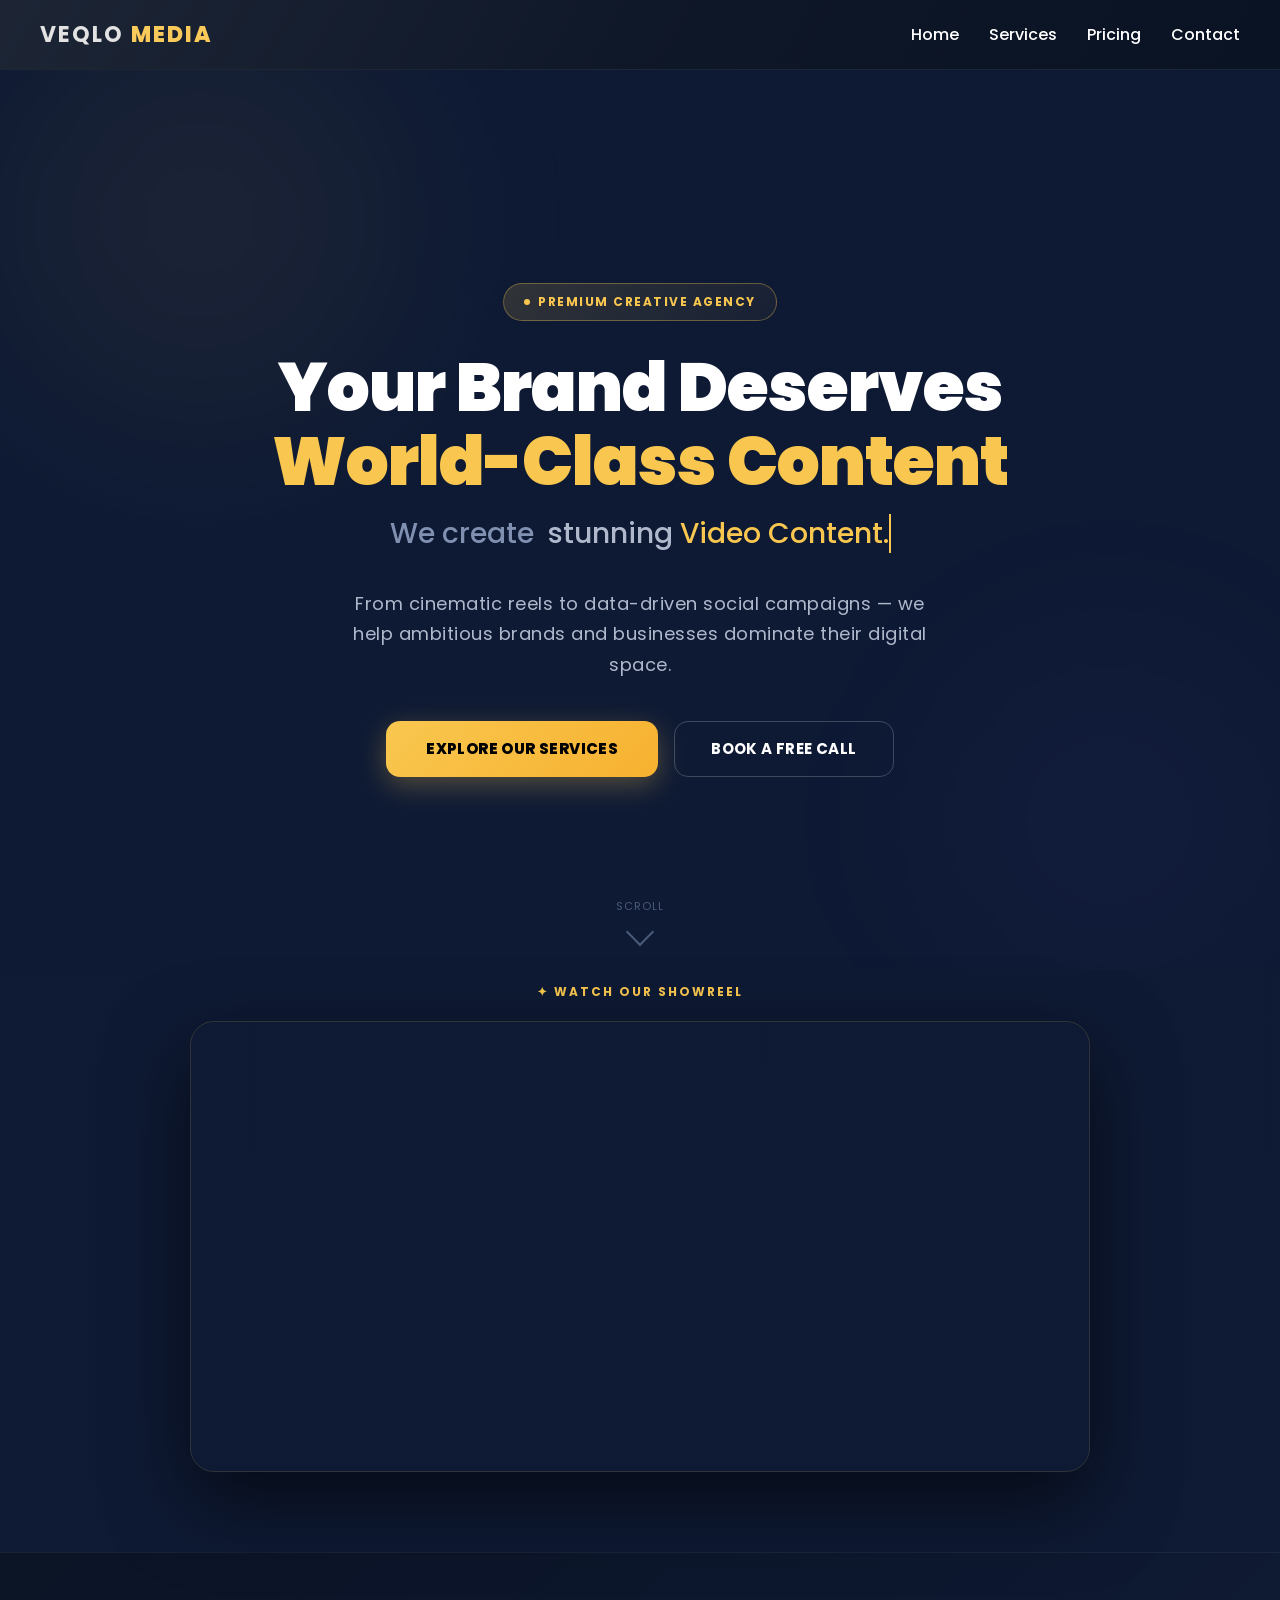
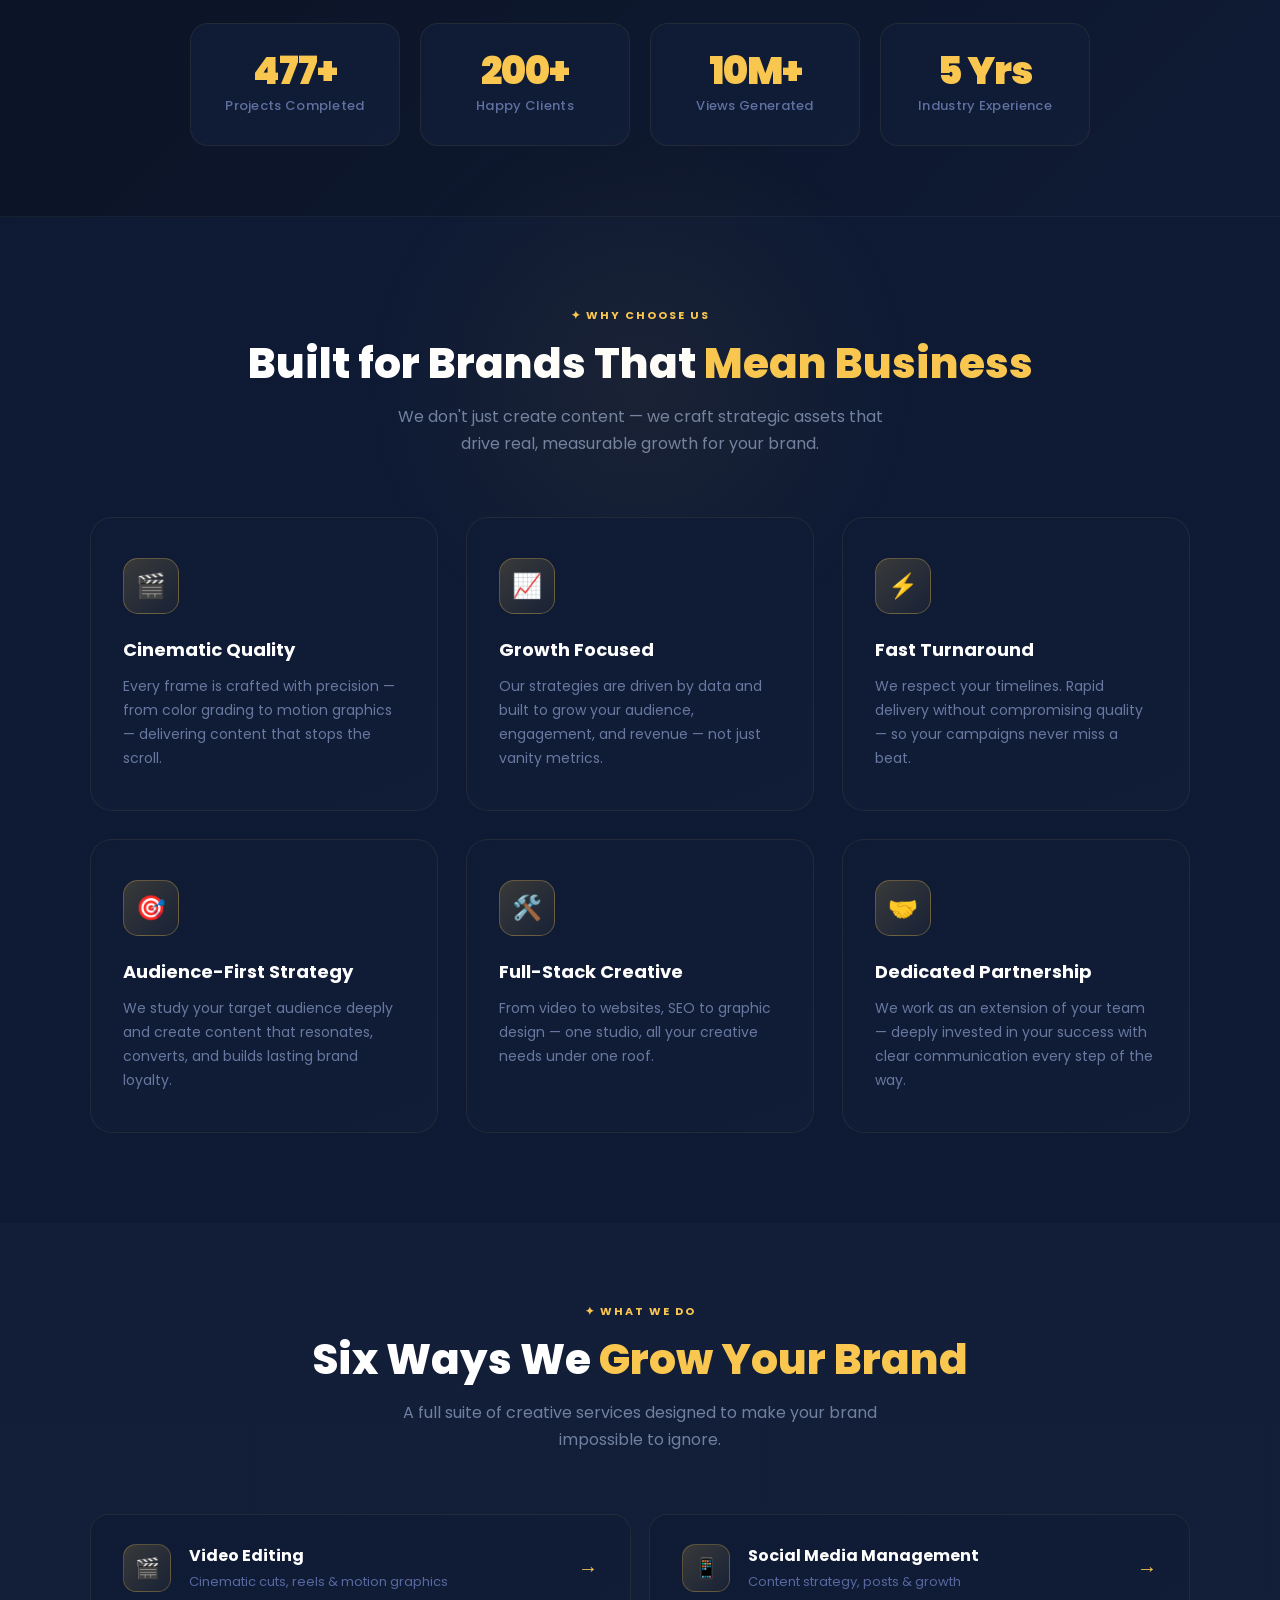
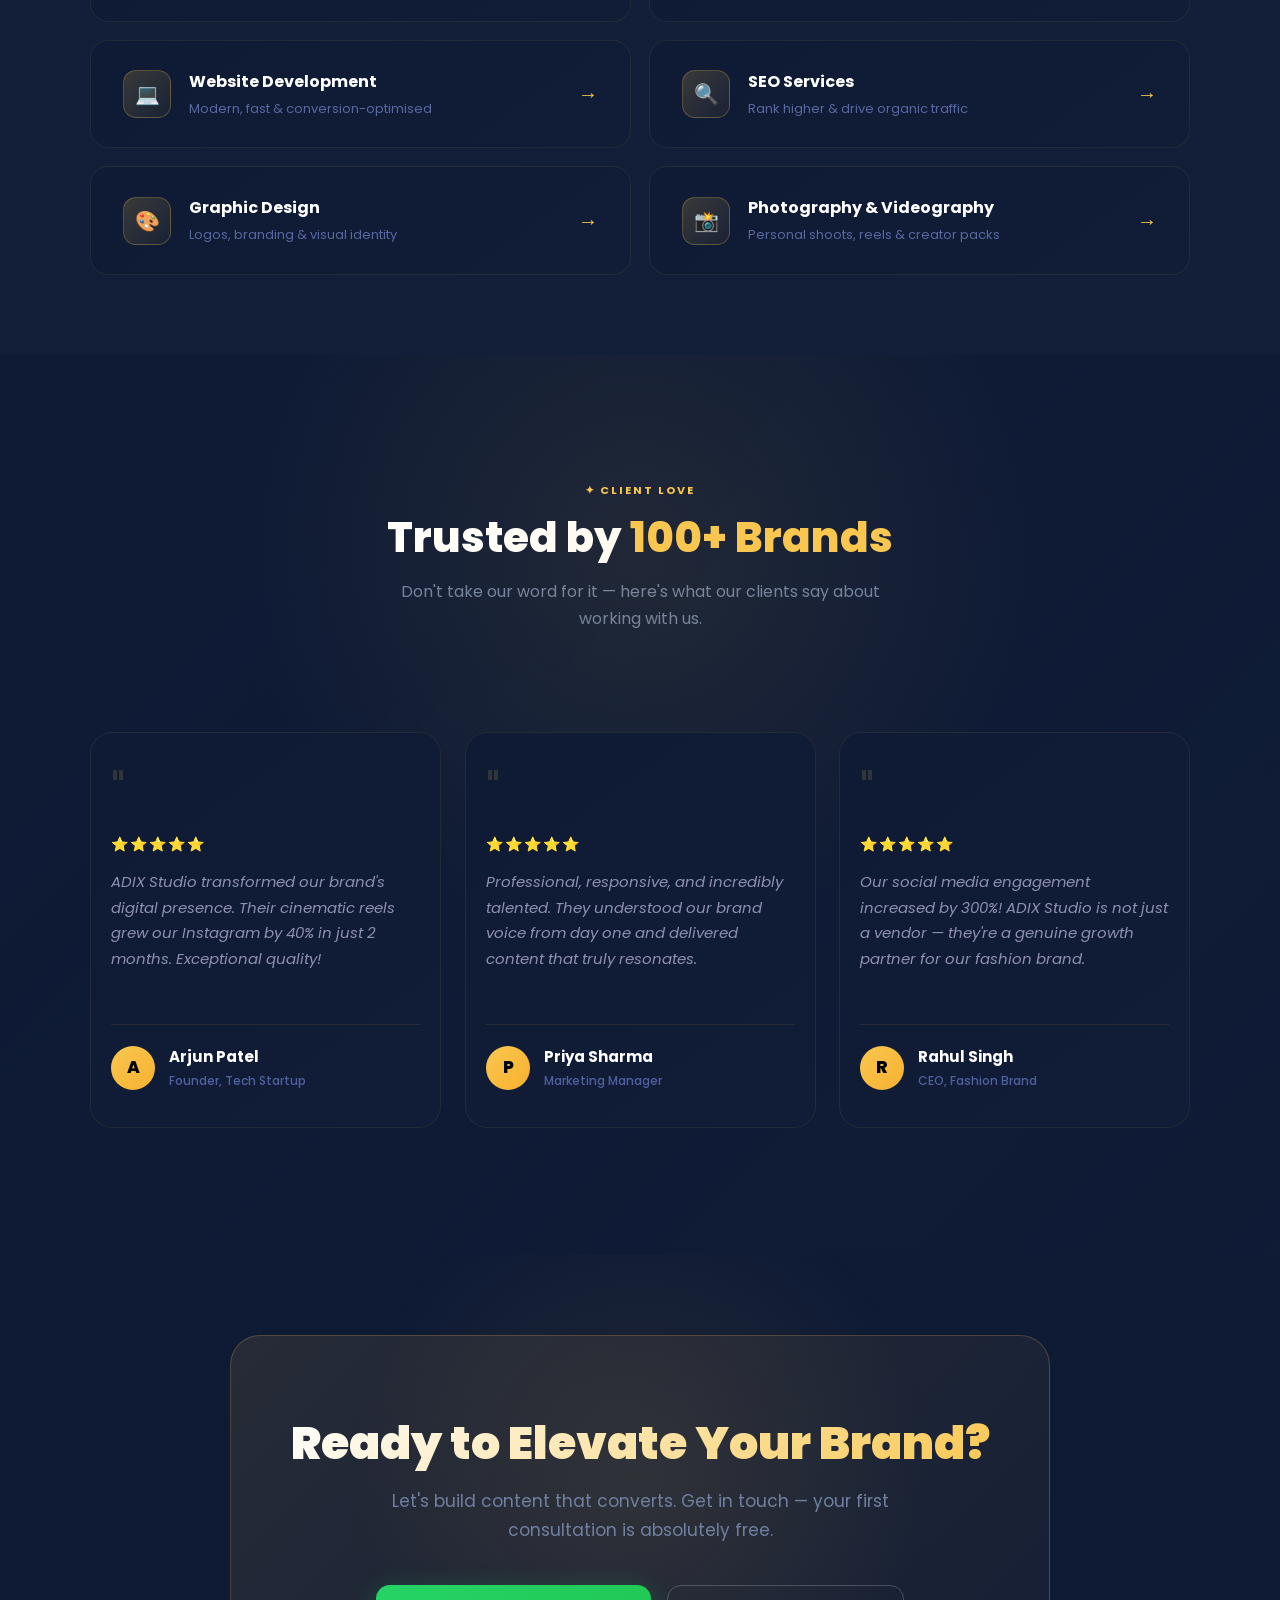
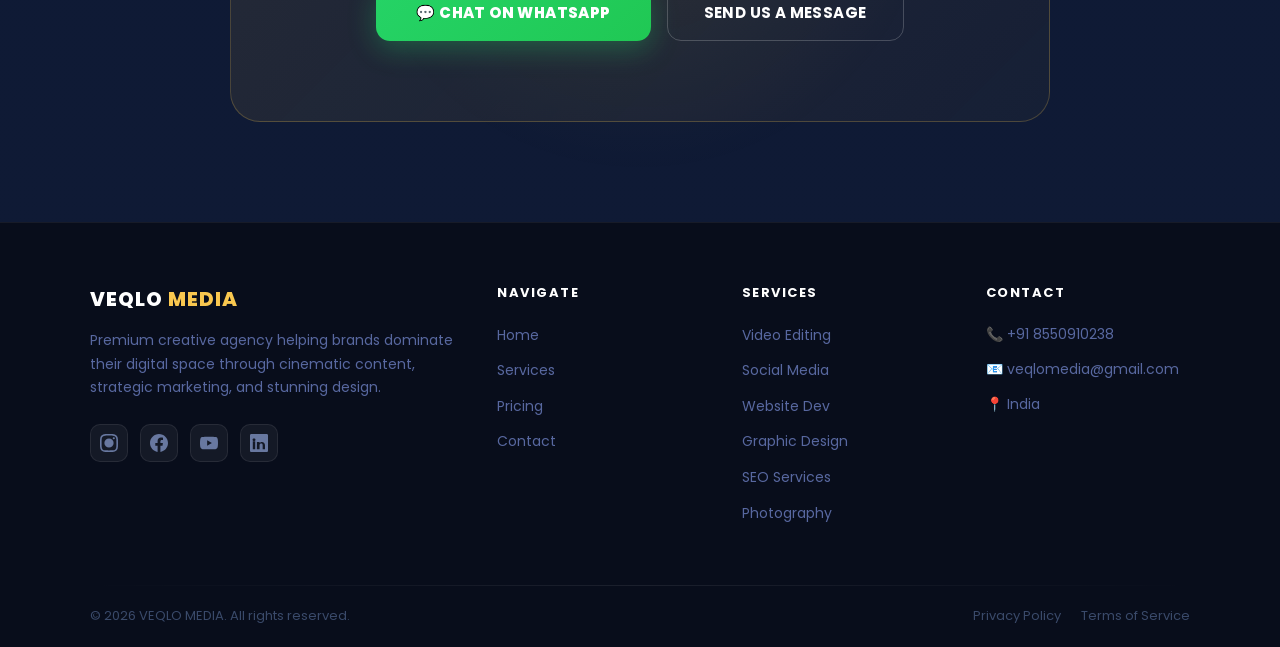
==== commit ab3a346d: "update" ====
--- a/index.html
+++ b/index.html
@@ -1370,7 +1370,7 @@
       <div class="footer-section">
         <h4>Contact</h4>
         <p class="footer-contact">📞 +91 8550910238</p>
-        <p class="footer-contact">📧 contact@adixstudio.com</p>
+        <p class="footer-contact">📧 veqlomedia@gmail.com</p>
         <p class="footer-contact">📍 India</p>
       </div>
     </div>
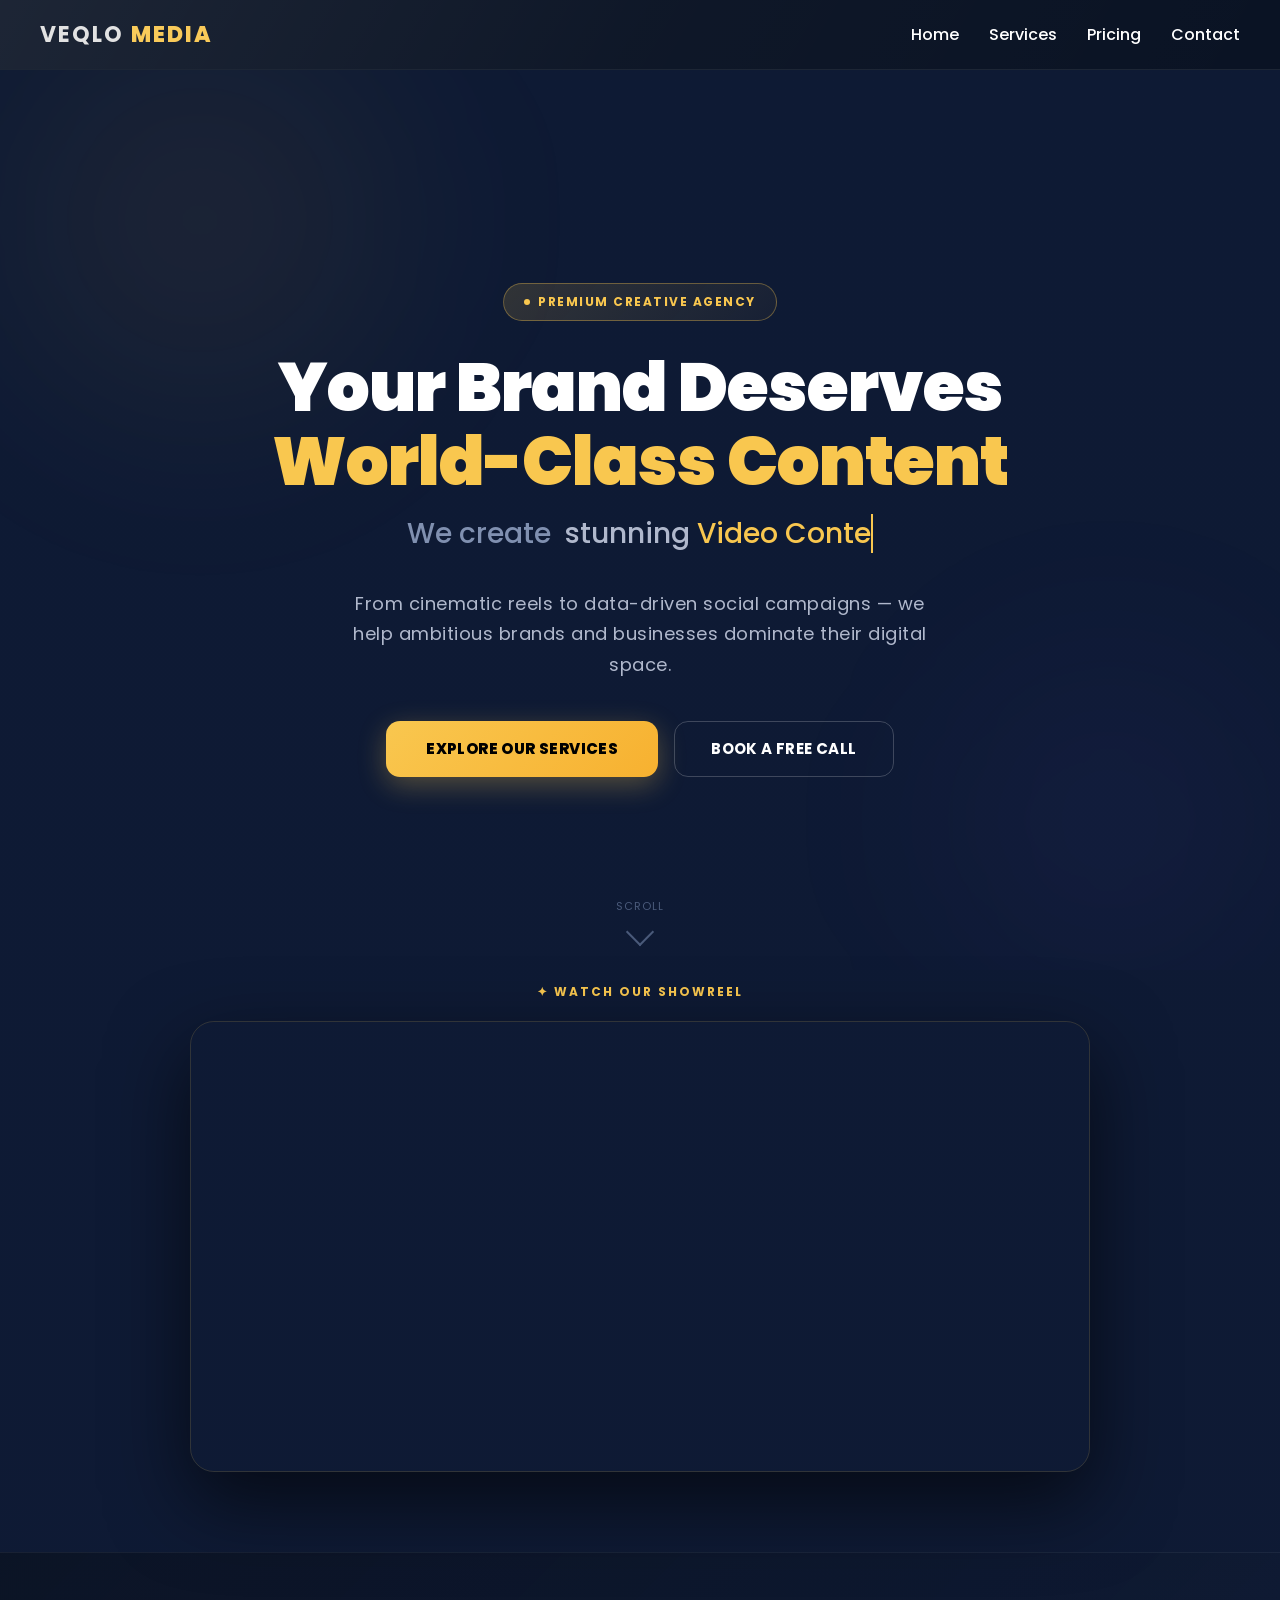
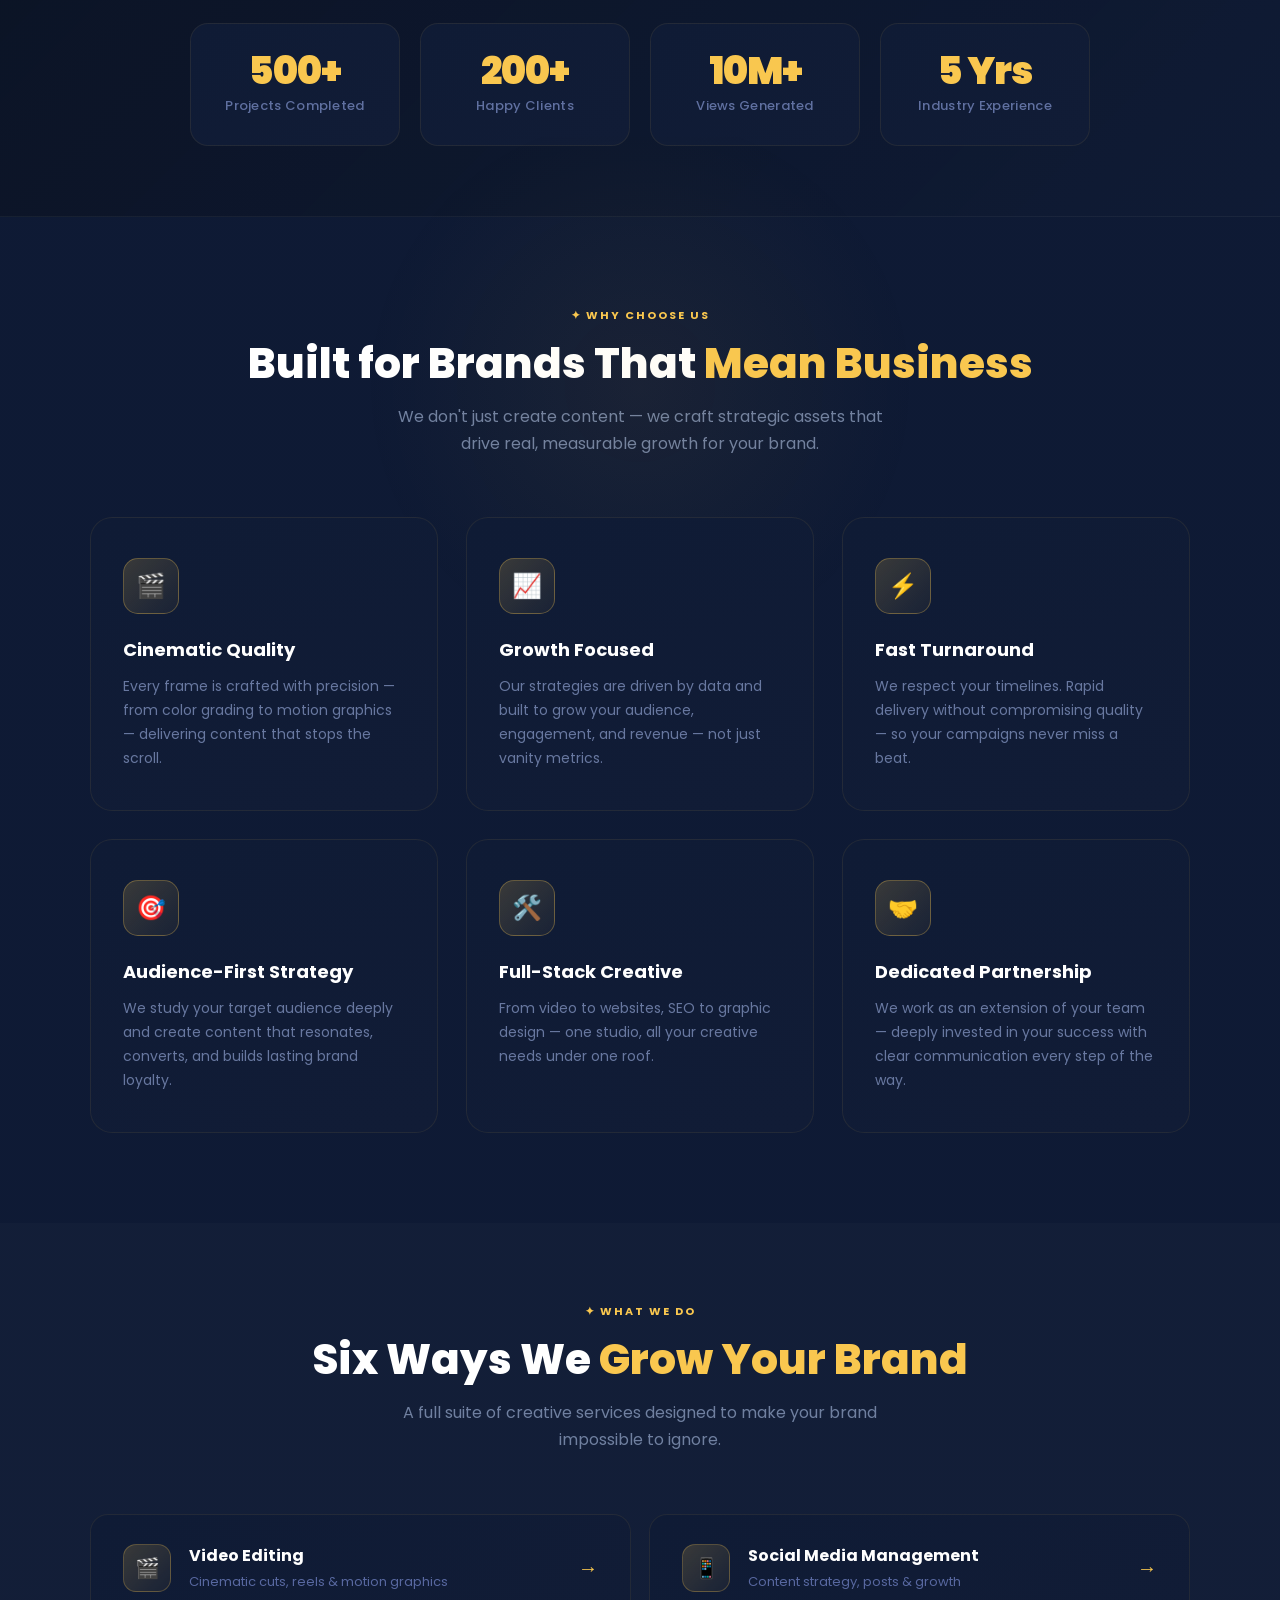
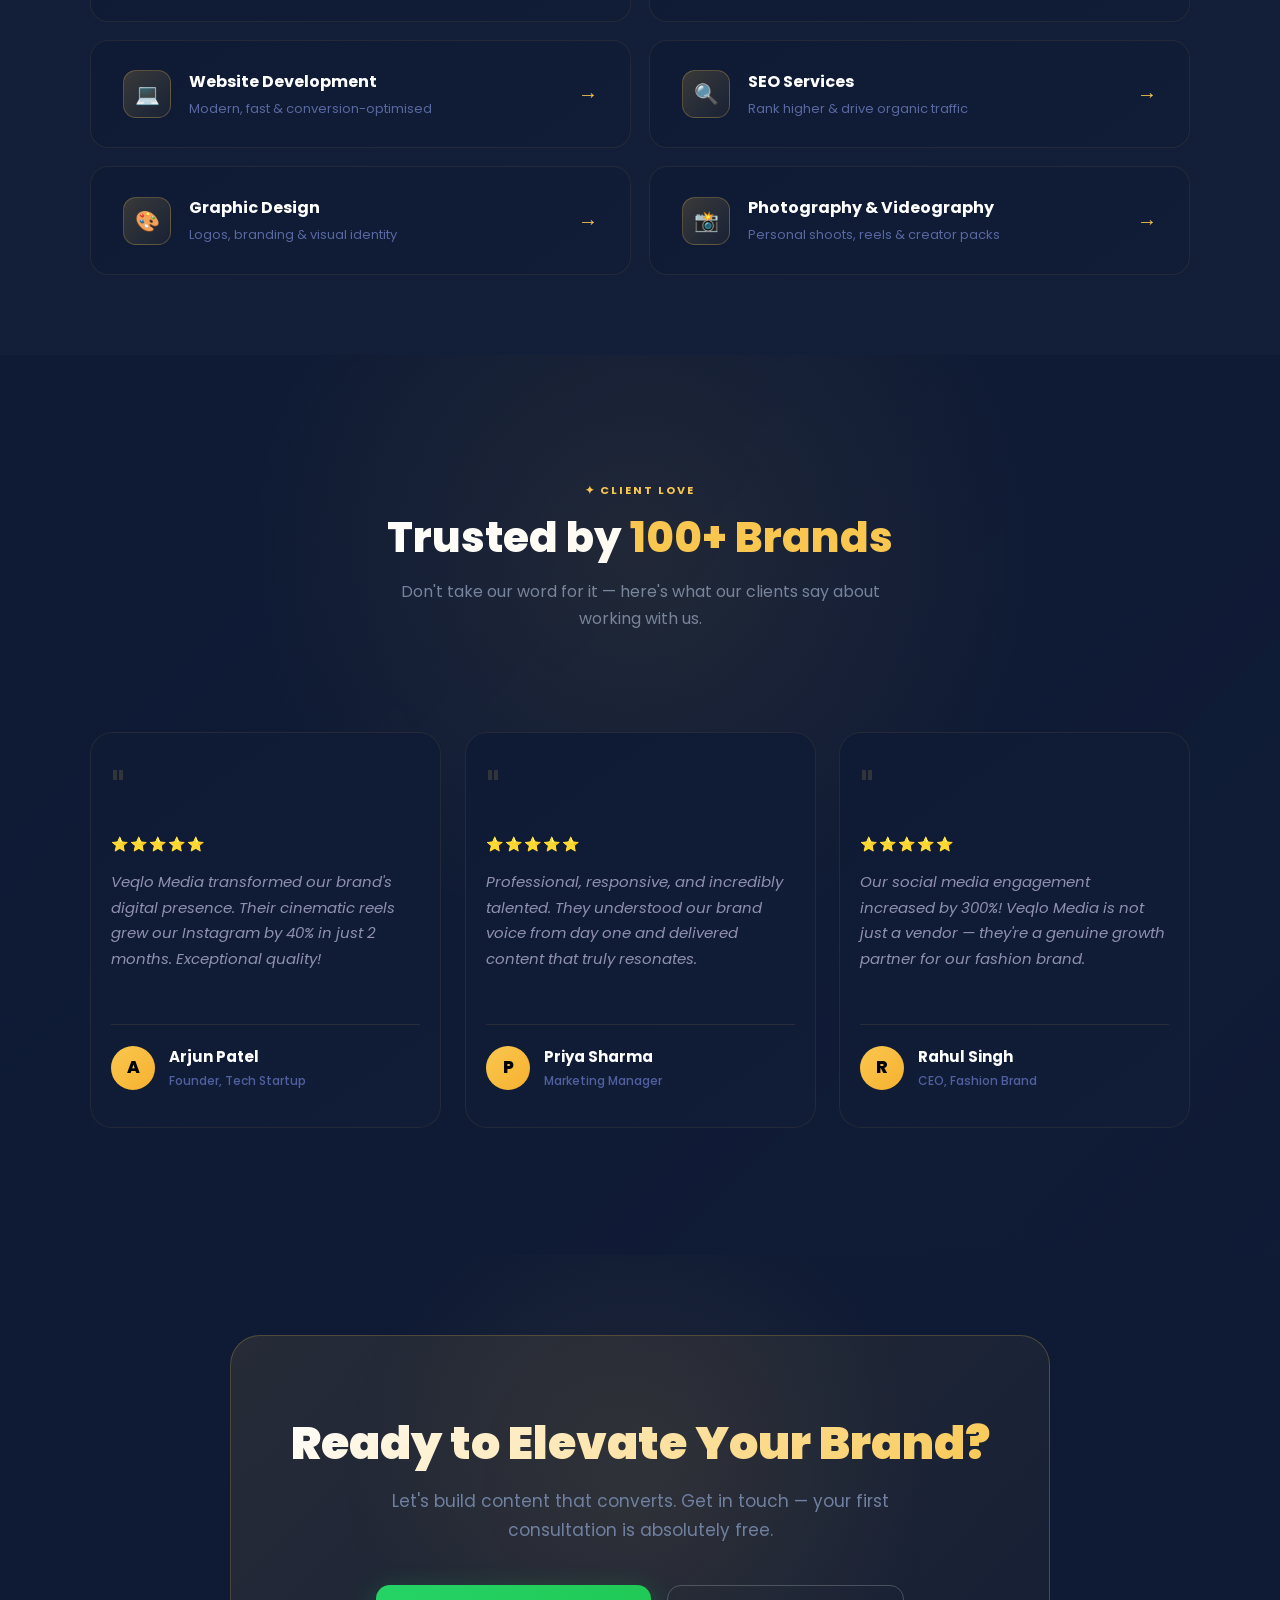
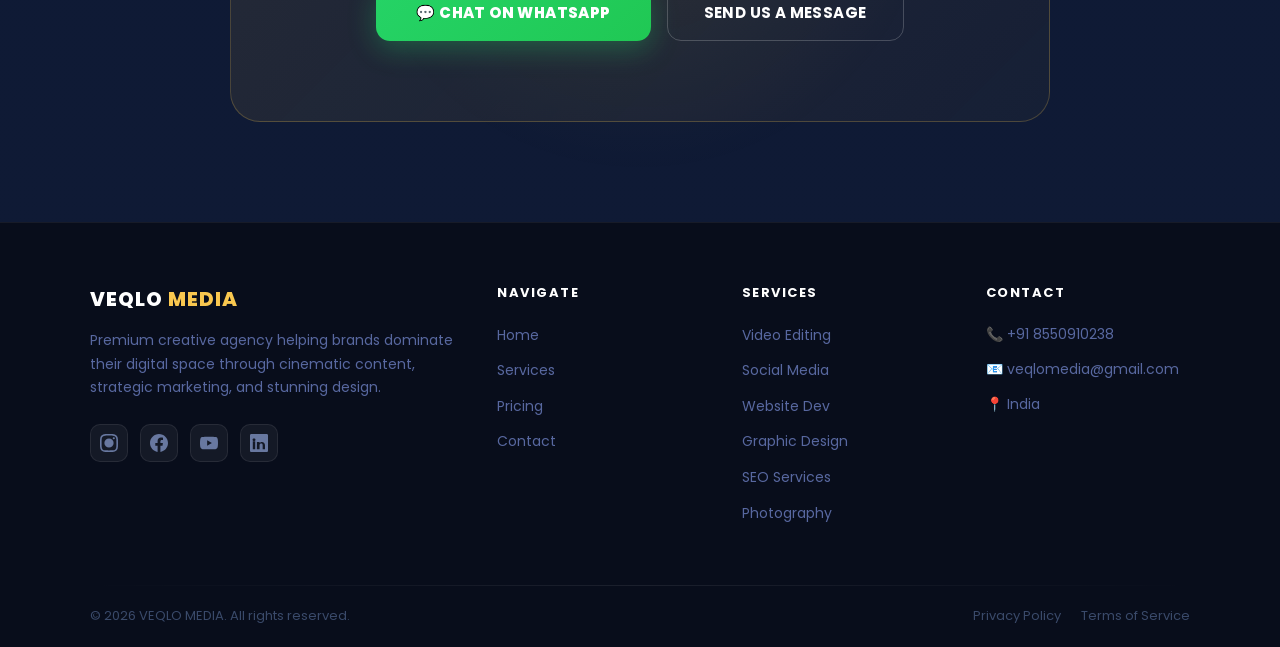
==== commit 91b7ab1b: "feat: rebrand agency from Adix Studio to Veqlo Media across all pages" ====
--- a/index.html
+++ b/index.html
@@ -4,9 +4,9 @@
 <head>
   <meta charset="UTF-8" />
   <meta name="viewport" content="width=device-width, initial-scale=1.0" />
-  <title>ADIX STUDIO — Creative Agency for Brands &amp; Businesses</title>
+  <title>VEQLO MEDIA — Creative Agency for Brands &amp; Businesses</title>
   <meta name="description"
-    content="ADIX STUDIO is a premium creative agency helping brands grow through cinematic video editing, social media management, SEO, and stunning design." />
+    content="VEQLO MEDIA is a premium creative agency helping brands grow through cinematic video editing, social media management, SEO, and stunning design." />
   <link rel="stylesheet" href="css/style.css" />
   <style>
     /* =============================================
@@ -385,7 +385,7 @@
       letter-spacing: 0.3px;
     }
 
-    /* ---- WHY ADIX / VALUE PROPS ---- */
+    /* ---- WHY VEQLO / VALUE PROPS ---- */
     .why-section {
       padding: 90px 20px;
       position: relative;
@@ -1129,7 +1129,7 @@
     </div>
   </section>
 
-  <!-- ===================== WHY ADIX ===================== -->
+  <!-- ===================== WHY VEQLO ===================== -->
   <section class="why-section">
     <div class="section-header">
       <span class="s-tag">✦ Why Choose Us</span>
@@ -1257,7 +1257,7 @@
       <div class="testimonial-card" data-reveal>
         <span class="quote-icon">"</span>
         <div class="stars">⭐⭐⭐⭐⭐</div>
-        <p class="testimonial-text">ADIX Studio transformed our brand's digital presence. Their cinematic reels grew our
+        <p class="testimonial-text">Veqlo Media transformed our brand's digital presence. Their cinematic reels grew our
           Instagram by 40% in just 2 months. Exceptional quality!</p>
         <div class="testimonial-author">
           <div class="author-avatar">A</div>
@@ -1283,7 +1283,7 @@
       <div class="testimonial-card" data-reveal>
         <span class="quote-icon">"</span>
         <div class="stars">⭐⭐⭐⭐⭐</div>
-        <p class="testimonial-text">Our social media engagement increased by 300%! ADIX Studio is not just a vendor —
+        <p class="testimonial-text">Our social media engagement increased by 300%! Veqlo Media is not just a vendor —
           they're a genuine growth partner for our fashion brand.</p>
         <div class="testimonial-author">
           <div class="author-avatar">R</div>
